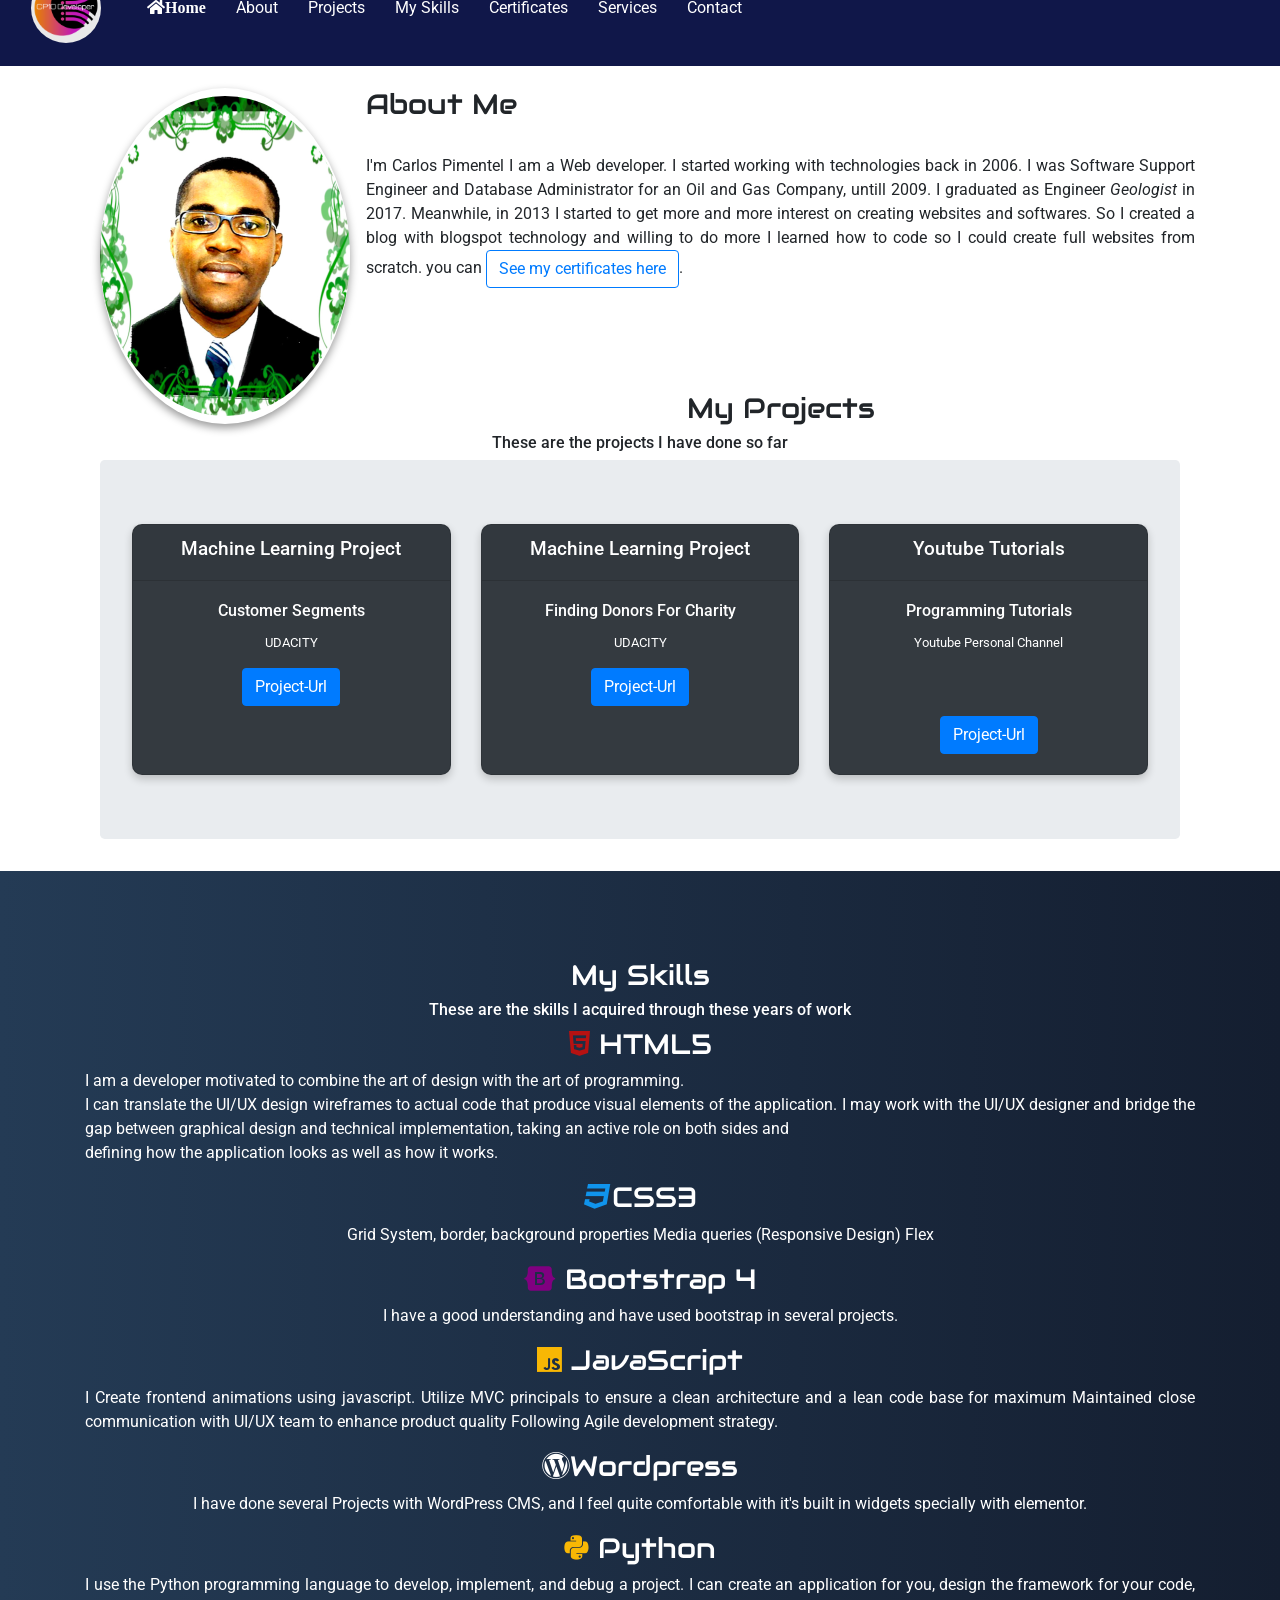
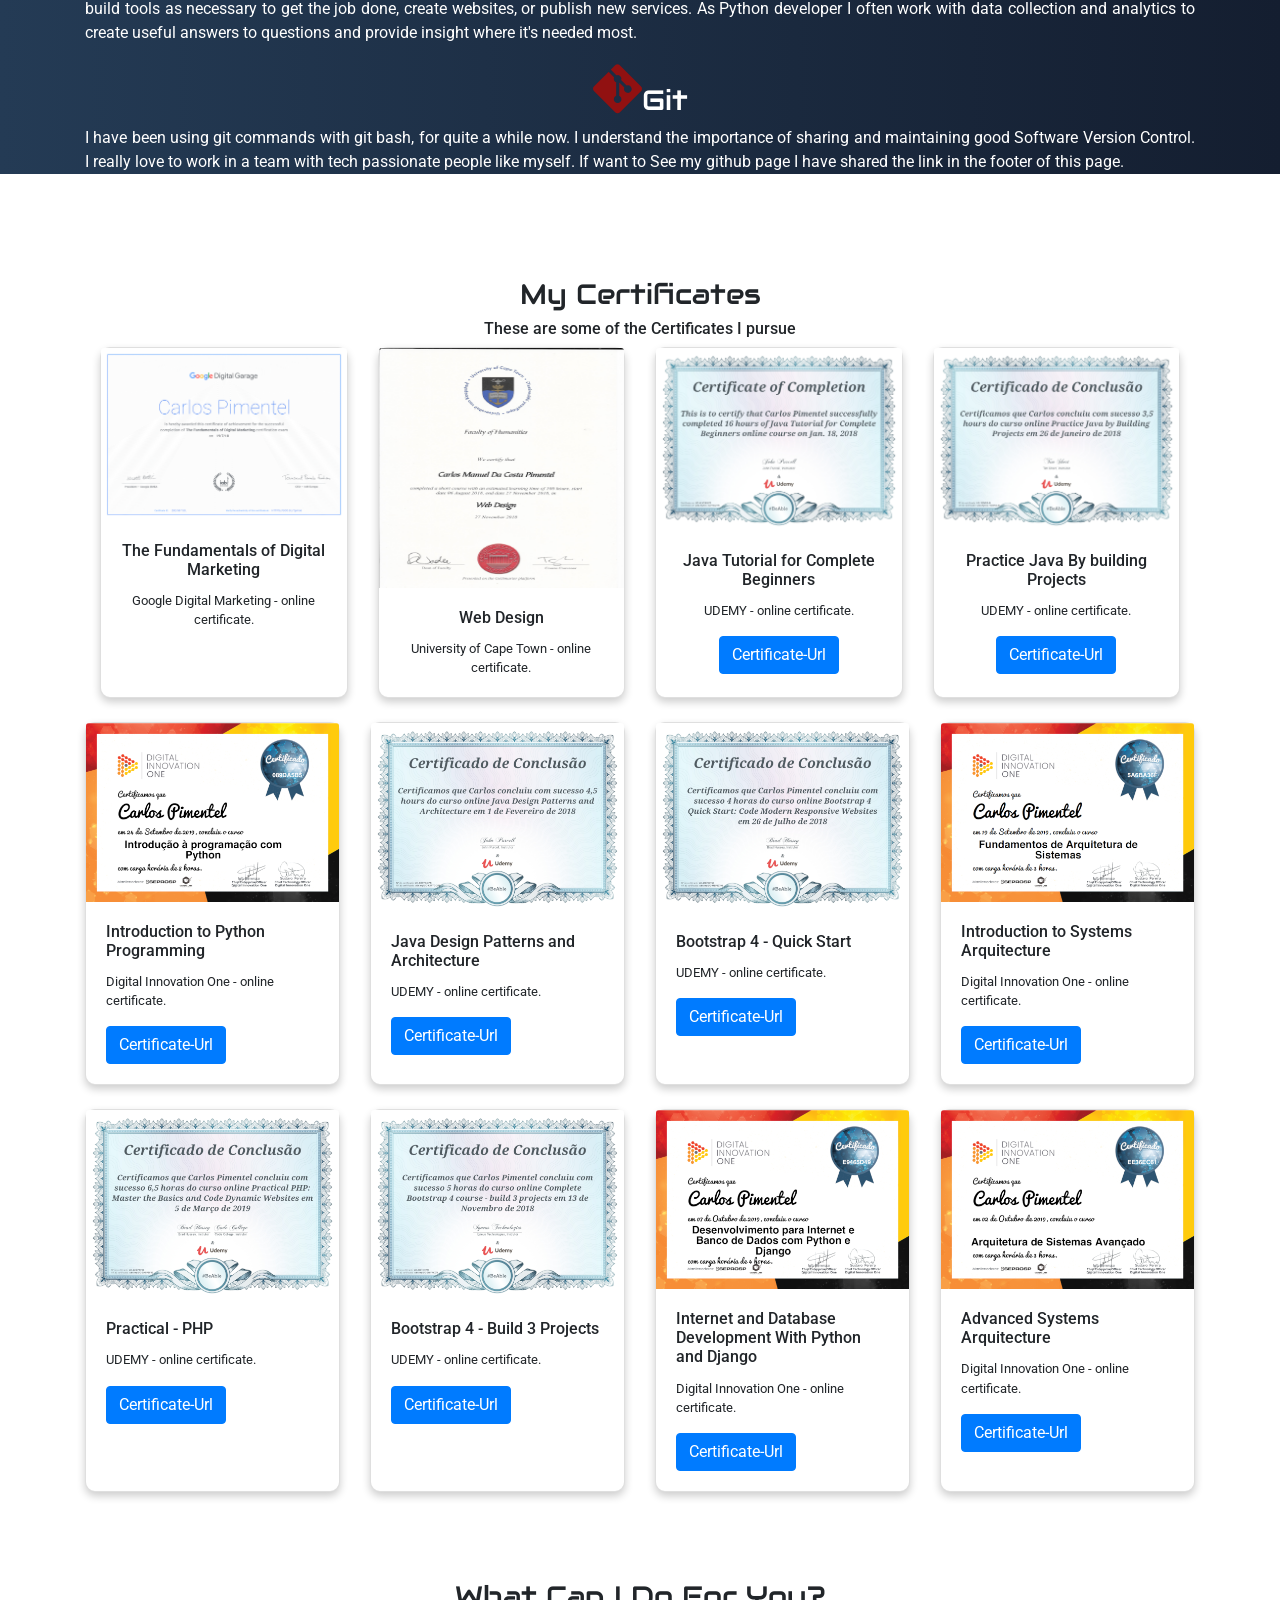
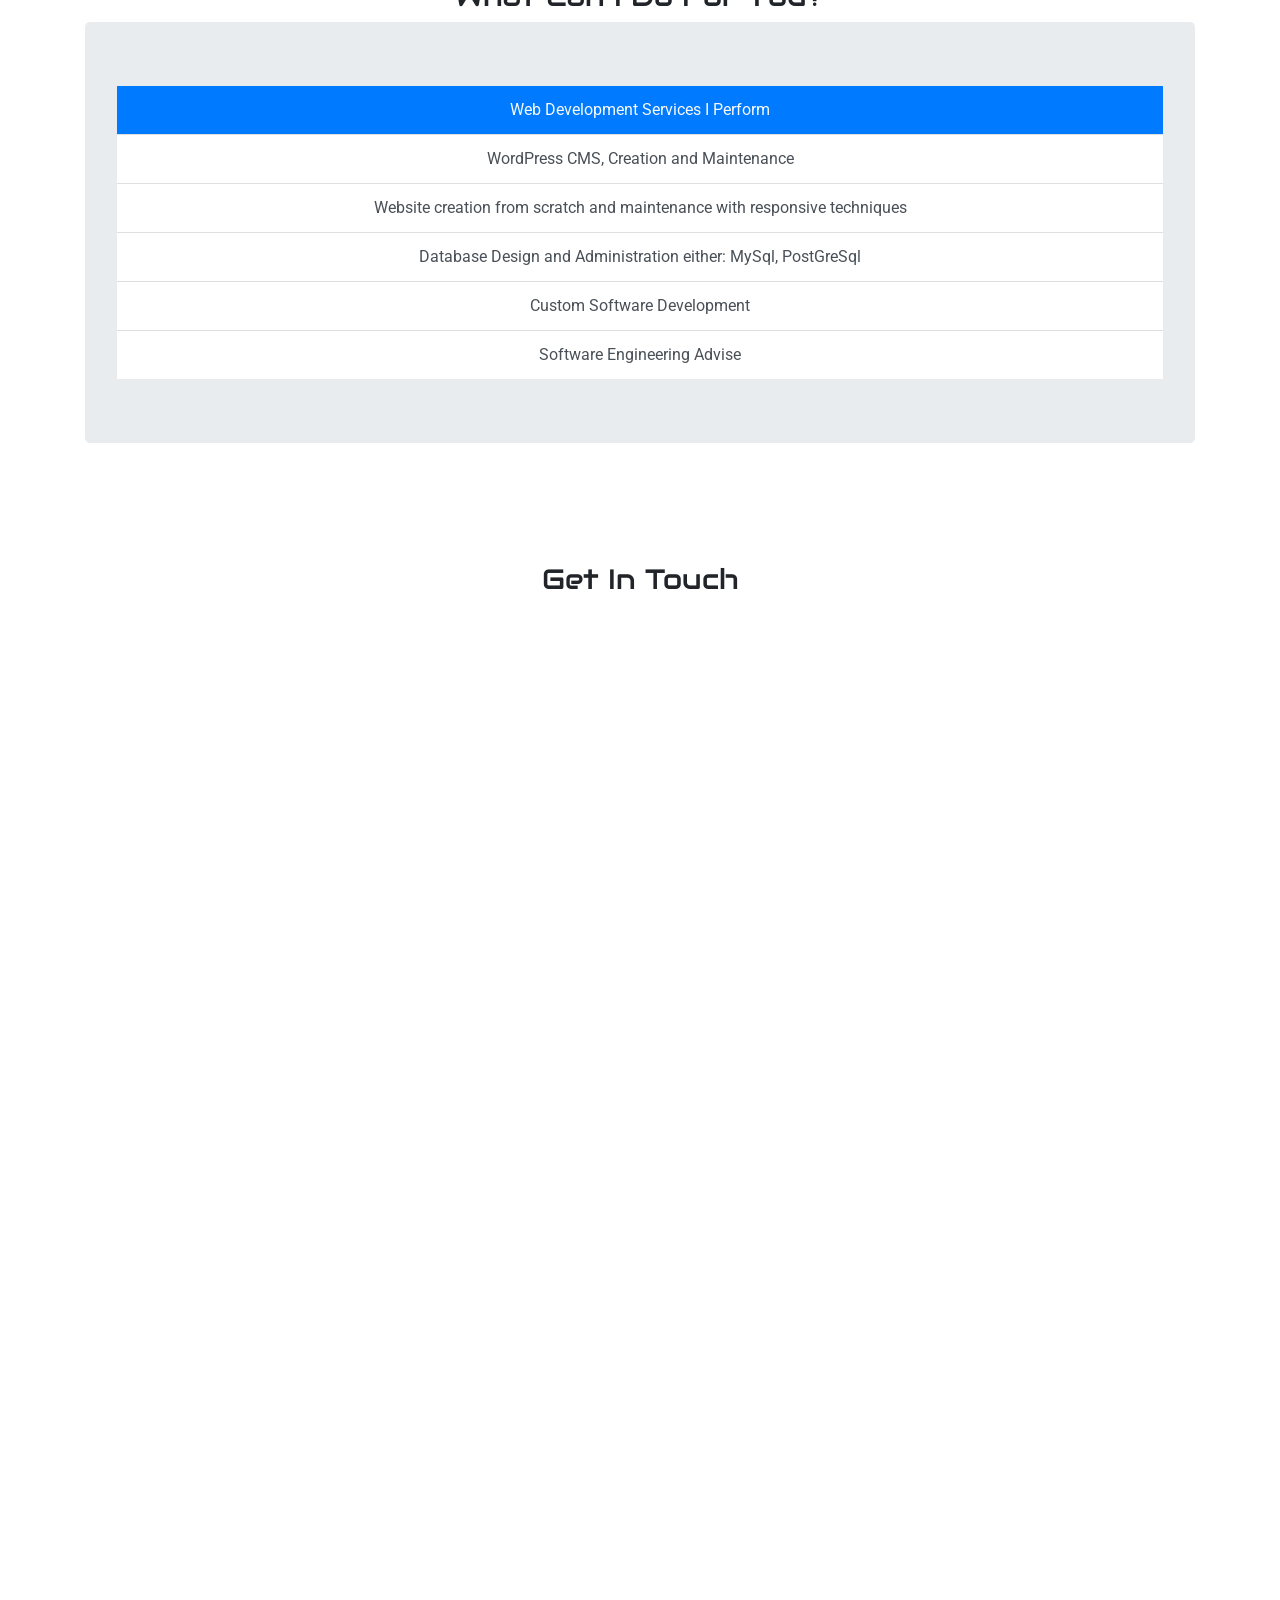
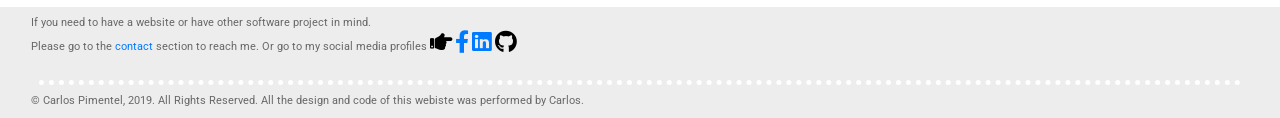
==== index.html @ 1c95e798 "confirming the change of picture and menu effect" ====
<!doctype html>
<html lang="en">

<head>
    <title>Carlos | Portfolio</title>
    <!-- Required meta tags -->
    <meta charset="utf-8">
    <meta name="viewport" content="width=device-width, initial-scale=1, shrink-to-fit=no">

    <!-- Bootstrap CSS -->
    <link rel="stylesheet" href="https://stackpath.bootstrapcdn.com/bootstrap/4.3.1/css/bootstrap.min.css"
        integrity="sha384-ggOyR0iXCbMQv3Xipma34MD+dH/1fQ784/j6cY/iJTQUOhcWr7x9JvoRxT2MZw1T" crossorigin="anonymous">
    <!--Font awesome cdn-->
    <link rel="stylesheet" href="https://cdnjs.cloudflare.com/ajax/libs/font-awesome/5.11.2/css/all.css"
        integrity="sha256-46qynGAkLSFpVbEBog43gvNhfrOj+BmwXdxFgVK/Kvc=" crossorigin="anonymous" />
    <!--My main style sheet-->
    <link rel="stylesheet" type="text/css" href="/css/styles.css">
    <script src="js/main_scripts.js"></script>
</head>

<body>
    <!--Navbar-->

    <nav id="navbar" class="navbar navbar-dark navbar-expand-lg navbar-fixed-top">
        <a class="navbar-brand" href="#"><img src="img/logo_cp.png" width="70"></a>
        <button class="navbar-toggler" type="button" data-toggle="collapse" data-target="#navbarSupportedContent"
            aria-controls="navbarSupportedContent" aria-expanded="false" aria-label="Toggle navigation">
            <span class="navbar-toggler-icon"></span>
        </button>

        <div class="collapse navbar-collapse" id="navbarSupportedContent">
            <ul class="navbar-nav nav mr-auto py-auto" data-toggle="collapse" data-target=".navbar-collapse.show">
                <li class="nav-item active">
                    <a class="nav-link" data-target=".navbar-collapse.show" href="#"><i
                            class="fas fa-home">Home</i><span class="sr-only">(current)</span></a>
                </li>
                <li class="nav-item">
                    <a class="nav-link" href="#about" data-target=".navbar-collapse.show">About</a>
                </li>
                <li class="nav-item">
                    <a class="nav-link" href="#projects" data-target=".navbar-collapse.show">Projects</a>
                </li>
                <li class="nav-item">
                    <a class="nav-link" href="#skills" data-target=".navbar-collapse.show">My
                        Skills</a>
                </li>
                <li class="nav-item">
                    <a class="nav-link" href="#certificates" data-target=".navbar-collapse.show">Certificates</a>
                </li>
                <li class="nav-item">
                    <a class="nav-link" href="#services" data-target=".navbar-collapse.show">Services</a>
                </li>
                <li class="nav-item">
                    <a class="nav-link" href="#contact" data-target=".navbar-collapse.show">Contact</a>
                </li>
            </ul>
        </div>
    </nav>
    <!--About section-->
    <section id="about">
        <div class="container text-justify mt-4">
            <!--Picture-->
            <div class="container-fluid">

                <img src="img/edited_images/Foto_pass_edited.png"
                    class="rounded-circle img-fluid py-2 fromLeft float-left mr-3" width="250" alt="Carlos Picture">
            </div>
            <h3>About Me</h3><br>

            <p>I'm Carlos Pimentel
                I am a Web developer. I started working with technologies back in 2006.
                I was Software Support Engineer and Database Administrator for an Oil and Gas Company, untill 2009.
                I graduated as Engineer <i>Geologist</i> in 2017.
                Meanwhile,
                in 2013 I started to get more and
                more interest
                on
                creating websites and softwares. So I created a blog with blogspot technology and willing to do more
                I learned how to code so I could create full websites from scratch. you can <a href="#certificates"
                    class="btn btn-outline-primary">See
                    my certificates here</a>.
            </p>
        </div>
        </div>
        </div>

    </section>

    <!--Projects Section-->
    <section id="projects">
        <div class="container text-center mt-4">

            <h3>My Projects</h3>
            <h5>These are the projects I have done so far</h5>
            <div class="container">
                <div class="jumbotron">
                    <div class="card-deck">
                        <div class="card text-white bg-dark" style="width: 18rem;">
                            <div class="card-header">
                                <h2>Machine Learning Project</h2>
                            </div>
                            <div class="card-body">
                                <h5 class="card-title">Customer Segments</h5>
                                <p class="card-text">UDACITY</p>
                                <a href="https://www.scribd.com/document/416190961/Machine-Learning-Customer-Segment-Project-Approved-by-UDACITY"
                                    target="_blank" class="btn btn-primary">Project-Url</a>
                            </div>
                        </div>
                        <div class="card text-white bg-dark" style="width: 18rem;">
                            <div class="card-header">
                                <h2>Machine Learning Project</h2>
                            </div>
                            <div class="card-body">
                                <h5 class="card-title">Finding Donors For Charity</h5>
                                <p class="card-text">UDACITY</p>
                                <a href="https://www.scribd.com/document/415448797/Machine-Learning-Engineer-Nanodegree-Supervised-Learning-Project-Finding-Donors-for-CharityML"
                                    target="_blank" class="btn btn-primary">Project-Url</a>
                            </div>
                        </div>
                        <div class="card text-white bg-dark" style="width: 18rem;">
                            <div class="card-header">
                                <h2>Youtube Tutorials</h2>
                            </div>
                            <div class="card-body">
                                <h5 class="card-title">Programming Tutorials</h5>
                                <p class="card-text">Youtube Personal Channel</p>
                                <a href="https://www.youtube.com/channel/UCVhtsAS04LeXCtGNFirawQg" target="_blank"
                                    class="btn btn-primary mt-5">Project-Url</a>


                            </div>
                        </div>
                        <!--<p class="lead">
                        <a class="btn btn-primary btn-lg" href="#" role="button">Learn more</a>
                    </p>-->
                    </div>

                </div>
            </div>
        </div>

    </section>

    <!--Skills Section-->
    <section id="skills">
        <div class="container text-center mt-4 text-white">
            <h3>My Skills</h3>
            <h5>These are the skills I acquired through these years of work</h5>
            <h3><i class="fab fa-html5"></i> HTML5</h3>
            <p class="text-justify">I am a developer motivated to combine the art of design with the art of
                programming.<br>
                I can translate the UI/UX design wireframes to actual code
                that produce visual elements of the application.
                I may work with the UI/UX designer and bridge the gap between graphical
                design and technical implementation, taking an active role on both sides and <br>
                defining how the application looks as well as how it works.</p>

            <h3><i class="fab fa-css3"></i>CSS3</h3>
            <p>Grid System,
                border,
                background properties
                Media queries (Responsive Design)
                Flex
            </p>
            <h3><i class="fab fa-bootstrap"></i> Bootstrap 4</h3>
            <p>I have a good understanding and have used bootstrap in several projects.</p>
            <h3><i class="fab fa-js"></i> JavaScript</h3>
            <p class="text-justify">I Create frontend animations using javascript.
                Utilize MVC principals to ensure a clean architecture and a lean code base for maximum
                Maintained close communication with UI/UX team to enhance product quality
                Following Agile development strategy.</p>
            <h3><i class="fab fa-wordpress"></i>Wordpress </h3>
            <p>I have done several Projects with WordPress CMS, and I feel quite comfortable with it's built in widgets
                specially with elementor.
            </p>
            <h3><i class="fab fa-python"></i> Python</h3>
            <p class="text-justify">I use the Python programming language to develop, implement, and debug a project.
                I can create an application for you, design the framework for your code, build tools as necessary to get
                the job done, create websites, or publish new services.
                As Python developer I often work with data collection and analytics to create useful answers to
                questions and provide insight where it's needed most.

            </p>


            <h3><i class="fab fa-git-alt fa-2x"></i>Git</h3>
            <p class="text-justify">I have been using git commands with git bash, for quite a while now.
                I understand the importance of sharing and maintaining good Software Version Control.
                I really love to work in a team with tech passionate people like myself.
                If want to See my github page I have shared the link in the footer of this page.

            </p>


    </section>

    <!--Certificates Section-->
    <section id="certificates">
        <div class="container text-center mt-4">
            <h3>My Certificates</h3>
            <h5>These are some of the Certificates I pursue</h5>
            <div class="container-fluid">
                <div class="card-deck">
                    <div class="card" style="width: 18rem;">
                        <img src="img/Certificates_Online/The Digital Garage Certification.png" class="card-img-top"
                            alt="...">
                        <div class="card-body">
                            <h5 class="card-title">The Fundamentals of Digital Marketing</h5>
                            <p class="card-text">Google Digital Marketing - online certificate.</p>
                            <!--<a href="#" class="btn btn-primary">Certificate-Url</a>-->
                        </div>
                    </div>
                    <div class="card" style="width: 18rem;">
                        <img src="img/Certificates_Online/Web_Design.png" height="240" class="card-img-top" alt="...">
                        <div class="card-body">
                            <h5 class="card-title">Web Design</h5>
                            <p class="card-text">University of Cape Town - online certificate.</p>
                            <!--<a href="#" class="btn btn-primary">Certificate-Url</a>-->
                        </div>
                    </div>
                    <div class="card" style="width: 18rem;">
                        <img src="img/Certificates_Online/Java Tutorial for Complete Begginers.png" class="card-img-top"
                            alt="...">
                        <div class="card-body">
                            <h5 class="card-title">Java Tutorial for Complete Beginners</h5>
                            <p class="card-text">UDEMY - online certificate.</p>
                            <a href="https://www.udemy.com/certificate/UC-4LVTAQYR/" target="_blank"
                                class="btn btn-primary">Certificate-Url</a>
                        </div>
                    </div>
                    <div class="card" style="width: 18rem;">
                        <img src="img/Certificates_Online/Practice-Java-By-Building-Projects.png" class="card-img-top"
                            alt="...">
                        <div class="card-body">
                            <h5 class="card-title">Practice Java By building Projects</h5>
                            <p class="card-text">UDEMY - online certificate.</p>
                            <a href="https://www.udemy.com/certificate/UC-152VK0JH/" target="_blank"
                                class="btn btn-primary">Certificate-Url</a>
                        </div>
                    </div>
                </div>
            </div>
        </div>
        <br>
        <div class="container">
            <div class="card-deck">
                <div class="card" style="width: 18rem;">
                    <img src="img/Certificates_Online/intro_python.png" class="card-img-top" alt="...">
                    <div class="card-body">
                        <h5 class="card-title">Introduction to Python Programming</h5>
                        <p class="card-text">Digital Innovation One - online certificate.</p>
                        <a href="https://certificates.digitalinnovation.one/089DA5B5?utm_campaign=website&utm_source=sendgrid&utm_medium=organic"
                            target="_blank" class="btn btn-primary">Certificate-Url</a>
                    </div>
                </div>
                <div class="card" style="width: 18rem;">
                    <img src="img/Certificates_Online/Java_Design-Patterns and Architecture.png" class="card-img-top"
                        alt="...">
                    <div class="card-body">
                        <h5 class="card-title">Java Design Patterns and Architecture</h5>
                        <p class="card-text">UDEMY - online certificate.</p>
                        <a href="https://www.udemy.com/certificate/UC-K87YGQPB/?utm_campaign=email&utm_source=sendgrid.com&utm_medium=email"
                            target="_blank" class="btn btn-primary">Certificate-Url</a>
                    </div>
                </div>
                <div class="card" style="width: 18rem;">
                    <img src="img/Certificates_Online/bootstrap4_quick_start.png" class="card-img-top" alt="...">
                    <div class="card-body">
                        <h5 class="card-title">Bootstrap 4 - Quick Start</h5>
                        <p class="card-text">UDEMY - online certificate.</p>
                        <a href="https://www.udemy.com/certificate/UC-MSP33793/?utm_campaign=email&utm_source=sendgrid.com&utm_medium=email"
                            target="_blank" class="btn btn-primary">Certificate-Url</a>
                    </div>
                </div>
                <div class="card" style="width: 18rem;">
                    <img src="img/Certificates_Online/fundamentos_arquitetura_de_sistemas.png" class="card-img-top"
                        alt="...">
                    <div class="card-body">
                        <h5 class="card-title">Introduction to Systems Arquitecture</h5>
                        <p class="card-text">Digital Innovation One - online certificate.</p>
                        <a href="https://certificates.digitalinnovation.one/5A6BA36F?utm_campaign=website&utm_source=sendgrid&utm_medium=organic"
                            target="_blank" class="btn btn-primary">Certificate-Url</a>
                    </div>
                </div>
            </div>
        </div>
        <br>
        <div class="container">
            <div class="card-deck">
                <div class="card" style="width: 18rem;">
                    <img src="img/Certificates_Online/master_the_basics_code_dynamic_websites_with_php.png"
                        class="card-img-top" alt="...">
                    <div class="card-body">
                        <h5 class="card-title">Practical - PHP</h5>
                        <p class="card-text">UDEMY - online certificate.</p>
                        <a href="https://www.udemy.com/certificate/UC-QK0PSF0Z/?utm_campaign=email&utm_source=sendgrid.com&utm_medium=email"
                            target="_blank" class="btn btn-primary">Certificate-Url</a>
                    </div>
                </div>
                <div class="card" style="width: 18rem;">
                    <img src="img/Certificates_Online/bootstrap-4-build-3-projects.png" class="card-img-top" alt="...">
                    <div class="card-body">
                        <h5 class="card-title">Bootstrap 4 - Build 3 Projects</h5>
                        <p class="card-text">UDEMY - online certificate.</p>
                        <a href="https://www.udemy.com/certificate/UC-3W1VYZT1/?utm_campaign=email&utm_source=sendgrid.com&utm_medium=email"
                            target="_blank" class="btn btn-primary">Certificate-Url</a>
                    </div>
                </div>
                <div class="card" style="width: 18rem;">
                    <img src="img/Certificates_Online/python_e_django.png" class="card-img-top" alt="...">
                    <div class="card-body">
                        <h5 class="card-title">Internet and Database Development With Python and Django</h5>
                        <p class="card-text">Digital Innovation One - online certificate.</p>
                        <a href="https://certificates.digitalinnovation.one/E9465D49?utm_campaign=website&utm_source=sendgrid&utm_medium=organic"
                            target="_blank" class="btn btn-primary">Certificate-Url</a>
                    </div>
                </div>
                <div class="card" style="width: 18rem;">
                    <img src="img/Certificates_Online/arquitetura_sistemas_avançado.png" class="card-img-top" alt="...">
                    <div class="card-body">
                        <h5 class="card-title">Advanced Systems Arquitecture</h5>
                        <p class="card-text">Digital Innovation One - online certificate.</p>
                        <a href="https://certificates.digitalinnovation.one/EE36EC61?utm_campaign=website&utm_source=sendgrid&utm_medium=organic"
                            target="_blank" class="btn btn-primary">Certificate-Url</a>
                    </div>
                </div>

            </div>
        </div>
        </div>
        </div>
        </div>
    </section>

    <!--Services Section-->
    <section id="services">
        <div class="container text-center mt-4">
            <h3>What Can I Do For You?</h3>
            <div class="jumbotron">
                <div class="list-group list-group-flush ">
                    <li class="list-group-item list-group-item-action bg-primary text-light">
                        Web Development Services I Perform
                    </li>
                    <li class="list-group-item list-group-item-action">WordPress CMS, Creation and Maintenance</li>
                    <li class="list-group-item list-group-item-action">Website creation from scratch and maintenance
                        with responsive techniques</>
                    <li class="list-group-item list-group-item-action">Database Design and Administration either: MySql,
                        PostGreSql</li>
                    <li class="list-group-item list-group-item-action">Custom Software Development</li>
                    <li class="list-group-item list-group-item-action">Software Engineering Advise</li>
                </div>
            </div>

        </div>




        </div>
    </section>
    <!--Contact Section-->
    <section id="contact">
        <div class="container text-center mt-4">
            <h3>Get In Touch</h3>

            <iframe
                src="https://docs.google.com/forms/d/e/1FAIpQLSe-B0X4zhBB29CRnw1PsnEZAkC6DOcXxhegakMVz68pzHtwHA/viewform?embedded=true"
                width="640" height="957" frameborder="0" marginheight="0" marginwidth="0">Loading…</iframe>


        </div>
    </section>

    <!--Footer Section-->
    <footer class="container-fluid">
        <div class="navbar navbar-fixed-bottom">
            <!-- <div class="container"> -->

            <p class="text-justify">If you need to have a website or have other software project in mind. <br> Please go
                to the <a href="#contact">contact</a> section to reach me. Or go to my social media profiles
                <i class="fas fa-hand-point-right fa-2x" aria-hidden="true"></i></i>
                <!--facebook icon-->
                <a href="https://www.facebook.com/carlos.scientist" target="_blank"><i
                        class="fab fa-facebook-f fa-2x "></i></a>
                <!--Linkedin icon-->
                <a href="https://www.linkedin.com/in/carlos-pimentel-5a3aa841/" target="_blank"><i
                        class="fab fa-linkedin fa-2x"></i></a>
                <!--Git icon-->
                <a href="https://github.com/CarlosPimentel10" target="_blank"><i class="fab fa-github fa-2x"></i></a>
                <hr>
                &copy; Carlos Pimentel, 2019. All Rights Reserved. All the design and code
                of this webiste was performed by Carlos.
            </p>

        </div>
        </div>

    </footer>
    </section>



    <!-- Optional JavaScript -->
    <!-- jQuery first, then Popper.js, then Bootstrap JS -->
    <script src="https://code.jquery.com/jquery-3.3.1.slim.min.js"
        integrity="sha384-q8i/X+965DzO0rT7abK41JStQIAqVgRVzpbzo5smXKp4YfRvH+8abtTE1Pi6jizo" crossorigin="anonymous">
        </script>
    <script src="https://cdnjs.cloudflare.com/ajax/libs/popper.js/1.14.7/umd/popper.min.js"
        integrity="sha384-UO2eT0CpHqdSJQ6hJty5KVphtPhzWj9WO1clHTMGa3JDZwrnQq4sF86dIHNDz0W1" crossorigin="anonymous">
        </script>
    <script src="https://stackpath.bootstrapcdn.com/bootstrap/4.3.1/js/bootstrap.min.js"
        integrity="sha384-JjSmVgyd0p3pXB1rRibZUAYoIIy6OrQ6VrjIEaFf/nJGzIxFDsf4x0xIM+B07jRM" crossorigin="anonymous">
        </script>


</body>

</html>
---- css/styles.css ----
@import url('https://fonts.googleapis.com/css?family=Audiowide|Roboto&display=swap');

html {
	scroll-behavior: smooth;
}

body {
	font-family: 'Roboto', sans-serif;
}

.navbar li a:hover {
	background-color: rgb(233, 233, 233);
	border-radius: 10px;
}

.navbar-brand img {
	background-color: rgb(233, 233, 233);
	border-radius: 50%;
}

.nav-menu {
	background: linear-gradient(rgba(0, 0, 0, 0.3), rgba(0, 0, 0, 0.5));
	padding: 30px;
	transition: all 0.7s;
}

.menu-item {
	font-size: 13px;
	letter-spacing: 1px;
	color: #eee;
	transition: color 0.5s;
}

/* Navbar Scroll Effect */
#navbar {
	background-color: rgb(16, 23, 73);
	/* Black background color */
	position: fixed;
	/* Make it stick/fixed */
	z-index: 1;
	top: -50px;
	/* Hide the navbar 50 px outside of the top view */
	width: 100%;
	/* Full width */
	transition: top 0.3s;
	/* Transition effect when sliding down (and up) */
}

/* Style the navbar links */
#navbar a {
	float: left;
	display: block;
	color: white;
	text-align: center;
	padding: 15px;
	text-decoration: none;
}

#navbar a:hover {
	background-color: #ddd;
	color: b;
}

/*Personal picture animation*/
.fromLeft {
	animation-name: fromLeft;
	animation-duration: 3s;
	box-shadow: 0 4px 8px 0 rgba(0, 0, 0, 0.4);
}

@keyframes fromLeft {
	0% {
		transform: translateX(-120px);
		opacity: 0;
	}

	100% {
		transform: translateX(0);
		opacity: 1;
	}
}

/* End of image animation */
section {
	padding-top: 5%;
	display: block;
}

#skills {
	background: #141e30;
	/* fallback for old browsers */
	background: -webkit-linear-gradient(to right, #243b55, #141e30);
	/* Chrome 10-25, Safari 5.1-6 */
	background: linear-gradient(to right,
			#243b55,
			#141e30);
	/* W3C, IE 10+/ Edge, Firefox 16+, Chrome 26+, Opera 12+, Safari 7+ */
}

h2 {
	font-size: 1.2rem;
}

h3 {
	font-family: 'Audiowide', cursive;
}

h5 {
	font-family: 'Roboto', sans-serif;
	font-size: 1rem;
}

.card {
	border-radius: 10px;
	box-shadow: 0 4px 8px 0 rgba(0, 0, 0, 0.2);
	transition: 0.3s;
	width: 20%;
	height: auto;
}

.card-text {
	font-size: 0.8rem;
}

.card:hover {
	box-shadow: 0 8px 16px 0 rgba(0, 0, 0, 0.2);
}

.fa-html5 {
	color: rgb(182, 18, 18);
}

.fa-css3 {
	color: rgb(16, 148, 236);
}

.fa-python {
	color: rgb(248, 183, 4);
}

.fa-git-alt {
	color: rgb(145, 17, 17);
}

.fa-github {
	color: black;
}

.fa-js {
	color: rgb(248, 183, 4);
}

.fa-bootstrap {
	color: purple;
}

footer {
	background-color: #ededed;
	color: #686868;
	margin-top: 3%;
	padding-top: 10px auto;
	font-size: 0.7rem;
}

.fa-hand-point-right {
	color: rgb(0, 0, 0);
}

hr {
	border-top: 5px dotted rgb(255, 255, 255);
	width: 100%;
	padding: 0px auto;
	margin: 0.5rem;
}

@media screen and (max-width: 600px) {
	.navbar-header {
		float: none;
	}

	.navbar-toggle {
		display: block;
	}

	.navbar-collapse {
		border-top: 1px solid transparent;
		box-shadow: inset 0 1px 0 rgba(255, 255, 255, 0.1);
	}

	.navbar-collapse.collapse {
		/*display: none !important;*/
	}

	.navbar-nav {
		float: none !important;
		margin: 7.5px -15px;
	}

	.navbar-nav>li {
		float: none;
	}

	.navbar-nav>li>a {
		padding-top: 10px;
		padding-bottom: 10px;
	}
}


/*&copy {
	text-align: justify;
}
*/
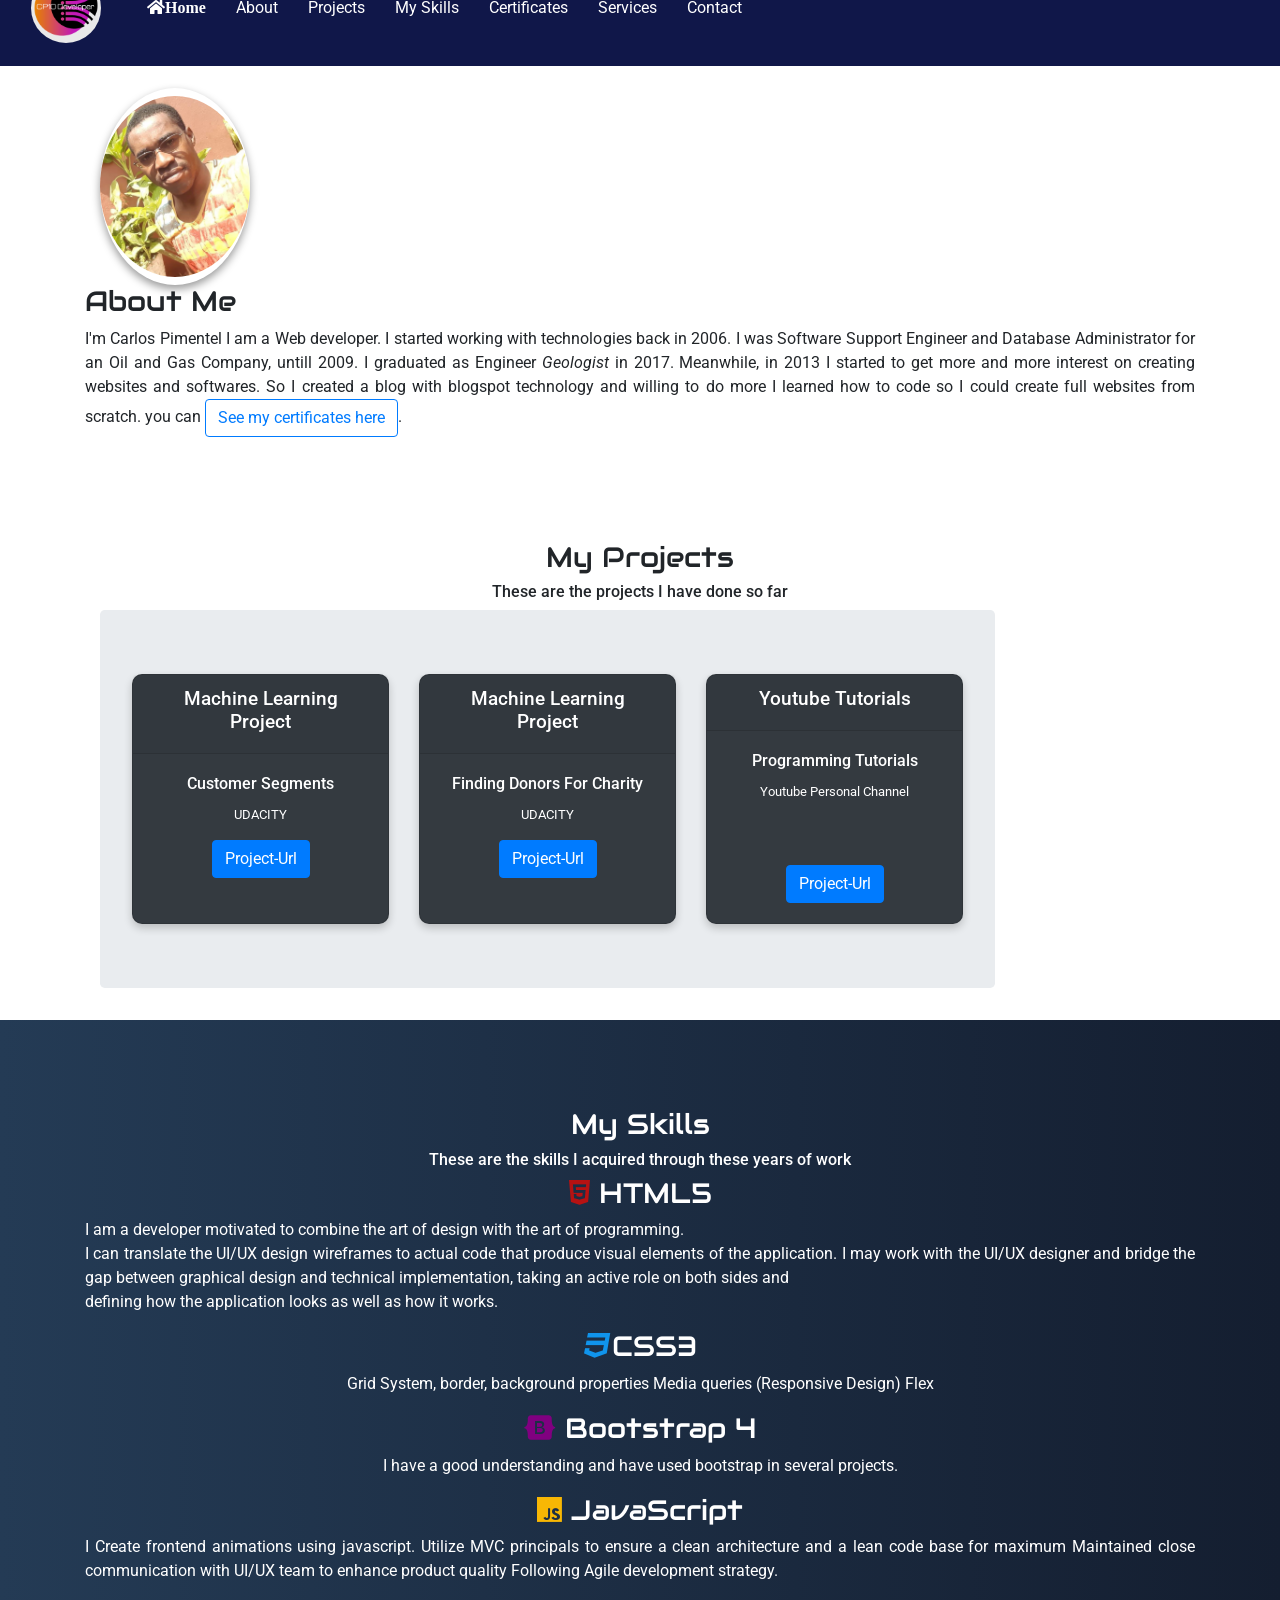
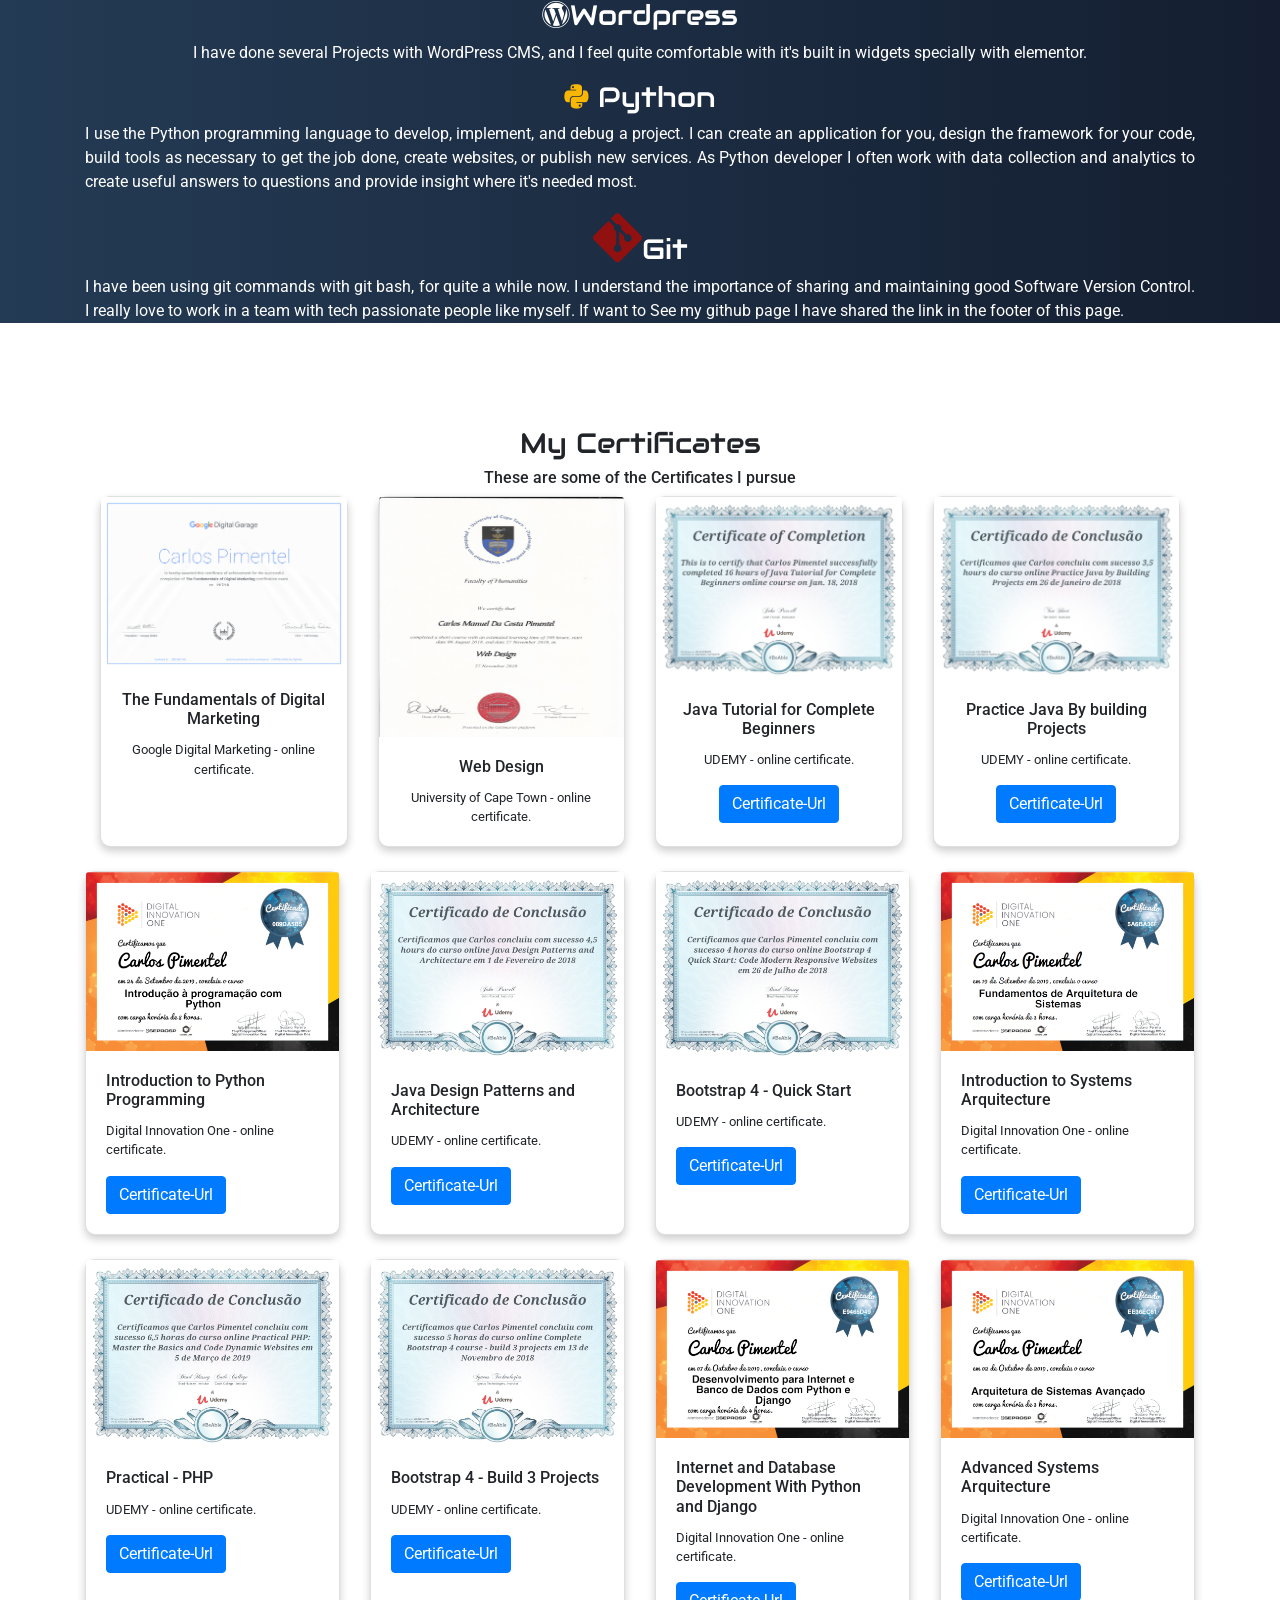
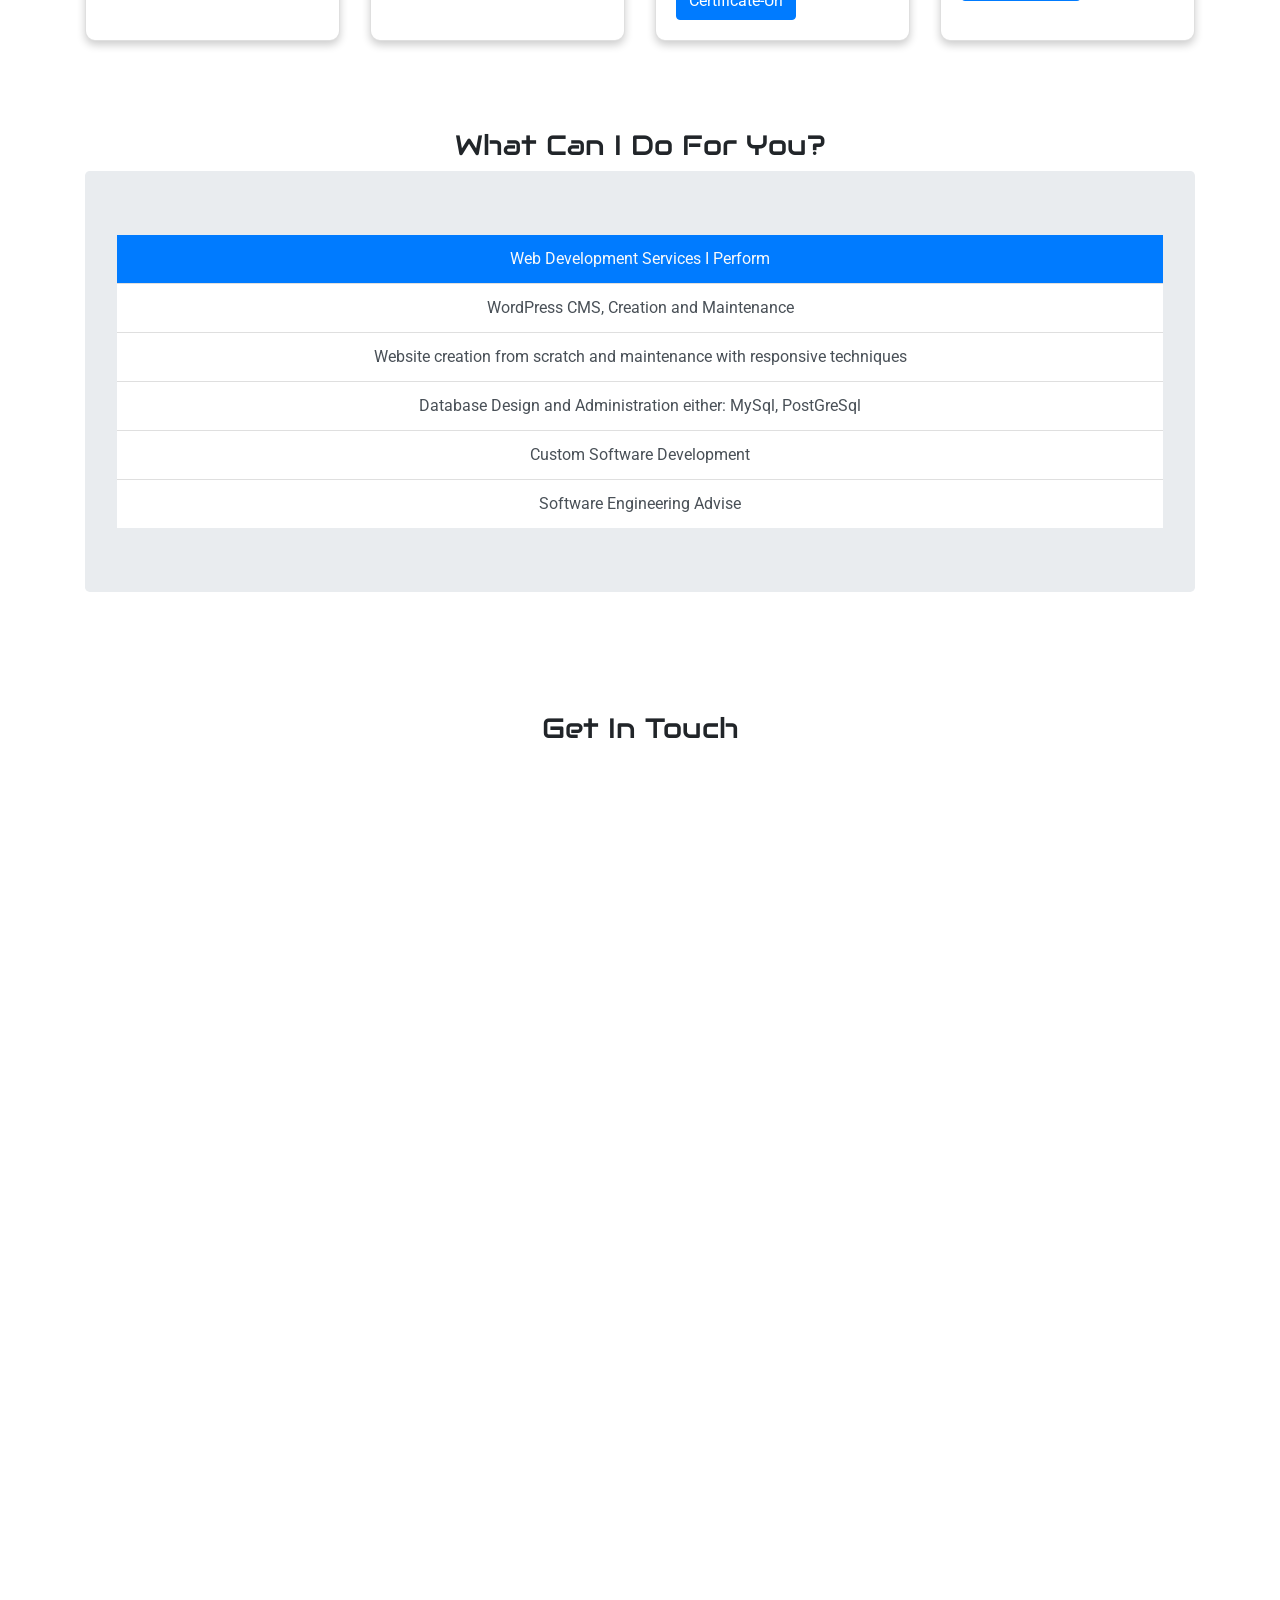
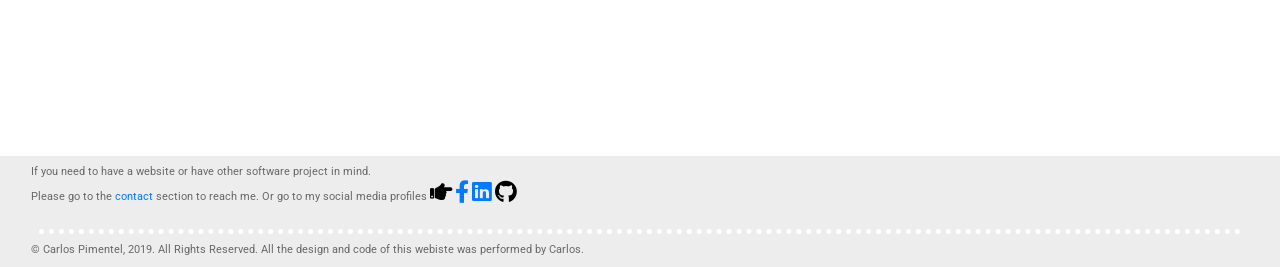
==== commit 64e381dc: "updated changes" ====
--- a/index.html
+++ b/index.html
@@ -29,7 +29,7 @@
         </button>
 
         <div class="collapse navbar-collapse" id="navbarSupportedContent">
-            <ul class="navbar-nav nav mr-auto py-auto" data-toggle="collapse" data-target=".navbar-collapse.show">
+            <ul class="navbar-nav nav mr-auto py-auto" data-toggle="" data-target=".navbar-collapse.show">
                 <li class="nav-item active">
                     <a class="nav-link" data-target=".navbar-collapse.show" href="#"><i
                             class="fas fa-home">Home</i><span class="sr-only">(current)</span></a>
@@ -61,29 +61,32 @@
         <div class="container text-justify mt-4">
             <!--Picture-->
             <div class="container-fluid">
-
-                <img src="img/edited_images/Foto_pass_edited.png"
-                    class="rounded-circle img-fluid py-2 fromLeft float-left mr-3" width="250" alt="Carlos Picture">
+                <div class="row">
+                    <div class="col-sm-6 col-md-10 col-lg-12">
+                        <img src="img/personal_pic.png" height="50" width="150"
+                            class="rounded-circle img-fluid py-2 fromLeft float-left mr-3" width="250"
+                            alt="Carlos Picture">
+                    </div>
+                    <h3>About Me</h3><br>
+
+                    <p>I'm Carlos Pimentel
+                        I am a Web developer. I started working with technologies back in 2006.
+                        I was Software Support Engineer and Database Administrator for an Oil and Gas Company, untill
+                        2009.
+                        I graduated as Engineer <i>Geologist</i> in 2017.
+                        Meanwhile,
+                        in 2013 I started to get more and
+                        more interest
+                        on
+                        creating websites and softwares. So I created a blog with blogspot technology and willing to do
+                        more
+                        I learned how to code so I could create full websites from scratch. you can <a
+                            href="#certificates" class="btn btn-outline-primary">See
+                            my certificates here</a>.
+                    </p>
+                </div>
             </div>
-            <h3>About Me</h3><br>
-
-            <p>I'm Carlos Pimentel
-                I am a Web developer. I started working with technologies back in 2006.
-                I was Software Support Engineer and Database Administrator for an Oil and Gas Company, untill 2009.
-                I graduated as Engineer <i>Geologist</i> in 2017.
-                Meanwhile,
-                in 2013 I started to get more and
-                more interest
-                on
-                creating websites and softwares. So I created a blog with blogspot technology and willing to do more
-                I learned how to code so I could create full websites from scratch. you can <a href="#certificates"
-                    class="btn btn-outline-primary">See
-                    my certificates here</a>.
-            </p>
-        </div>
-        </div>
-        </div>
-
+        </div>
     </section>
 
     <!--Projects Section-->
@@ -93,41 +96,43 @@
             <h3>My Projects</h3>
             <h5>These are the projects I have done so far</h5>
             <div class="container">
-                <div class="jumbotron">
-                    <div class="card-deck">
-                        <div class="card text-white bg-dark" style="width: 18rem;">
-                            <div class="card-header">
-                                <h2>Machine Learning Project</h2>
-                            </div>
-                            <div class="card-body">
-                                <h5 class="card-title">Customer Segments</h5>
-                                <p class="card-text">UDACITY</p>
-                                <a href="https://www.scribd.com/document/416190961/Machine-Learning-Customer-Segment-Project-Approved-by-UDACITY"
-                                    target="_blank" class="btn btn-primary">Project-Url</a>
-                            </div>
-                        </div>
-                        <div class="card text-white bg-dark" style="width: 18rem;">
-                            <div class="card-header">
-                                <h2>Machine Learning Project</h2>
-                            </div>
-                            <div class="card-body">
-                                <h5 class="card-title">Finding Donors For Charity</h5>
-                                <p class="card-text">UDACITY</p>
-                                <a href="https://www.scribd.com/document/415448797/Machine-Learning-Engineer-Nanodegree-Supervised-Learning-Project-Finding-Donors-for-CharityML"
-                                    target="_blank" class="btn btn-primary">Project-Url</a>
-                            </div>
-                        </div>
-                        <div class="card text-white bg-dark" style="width: 18rem;">
-                            <div class="card-header">
-                                <h2>Youtube Tutorials</h2>
-                            </div>
-                            <div class="card-body">
-                                <h5 class="card-title">Programming Tutorials</h5>
-                                <p class="card-text">Youtube Personal Channel</p>
-                                <a href="https://www.youtube.com/channel/UCVhtsAS04LeXCtGNFirawQg" target="_blank"
-                                    class="btn btn-primary mt-5">Project-Url</a>
-
-
+                <div class="row">
+                    <div class="col-sm-10 col-md-10 col-lg-10">
+                        <div class="jumbotron">
+                            <div class="card-deck">
+                                <div class="card text-white bg-dark" style="width: 18rem;">
+                                    <div class="card-header">
+                                        <h2>Machine Learning Project</h2>
+                                    </div>
+                                    <div class="card-body">
+                                        <h5 class="card-title">Customer Segments</h5>
+                                        <p class="card-text">UDACITY</p>
+                                        <a href="https://www.scribd.com/document/416190961/Machine-Learning-Customer-Segment-Project-Approved-by-UDACITY"
+                                            target="_blank" class="btn btn-primary">Project-Url</a>
+                                    </div>
+                                </div>
+                                <div class="card text-white bg-dark" style="width: 18rem;">
+                                    <div class="card-header">
+                                        <h2>Machine Learning Project</h2>
+                                    </div>
+                                    <div class="card-body">
+                                        <h5 class="card-title">Finding Donors For Charity</h5>
+                                        <p class="card-text">UDACITY</p>
+                                        <a href="https://www.scribd.com/document/415448797/Machine-Learning-Engineer-Nanodegree-Supervised-Learning-Project-Finding-Donors-for-CharityML"
+                                            target="_blank" class="btn btn-primary">Project-Url</a>
+                                    </div>
+                                </div>
+                                <div class="card text-white bg-dark" style="width: 18rem;">
+                                    <div class="card-header">
+                                        <h2>Youtube Tutorials</h2>
+                                    </div>
+                                    <div class="card-body">
+                                        <h5 class="card-title">Programming Tutorials</h5>
+                                        <p class="card-text">Youtube Personal Channel</p>
+                                        <a href="https://www.youtube.com/channel/UCVhtsAS04LeXCtGNFirawQg"
+                                            target="_blank" class="btn btn-primary mt-5">Project-Url</a>
+                                    </div>
+                                </div>
                             </div>
                         </div>
                         <!--<p class="lead">
@@ -136,9 +141,6 @@
                     </div>
 
                 </div>
-            </div>
-        </div>
-
     </section>
 
     <!--Skills Section-->
--- a/css/styles.css
+++ b/css/styles.css
@@ -187,10 +187,6 @@
 		box-shadow: inset 0 1px 0 rgba(255, 255, 255, 0.1);
 	}
 
-	.navbar-collapse.collapse {
-		/*display: none !important;*/
-	}
-
 	.navbar-nav {
 		float: none !important;
 		margin: 7.5px -15px;
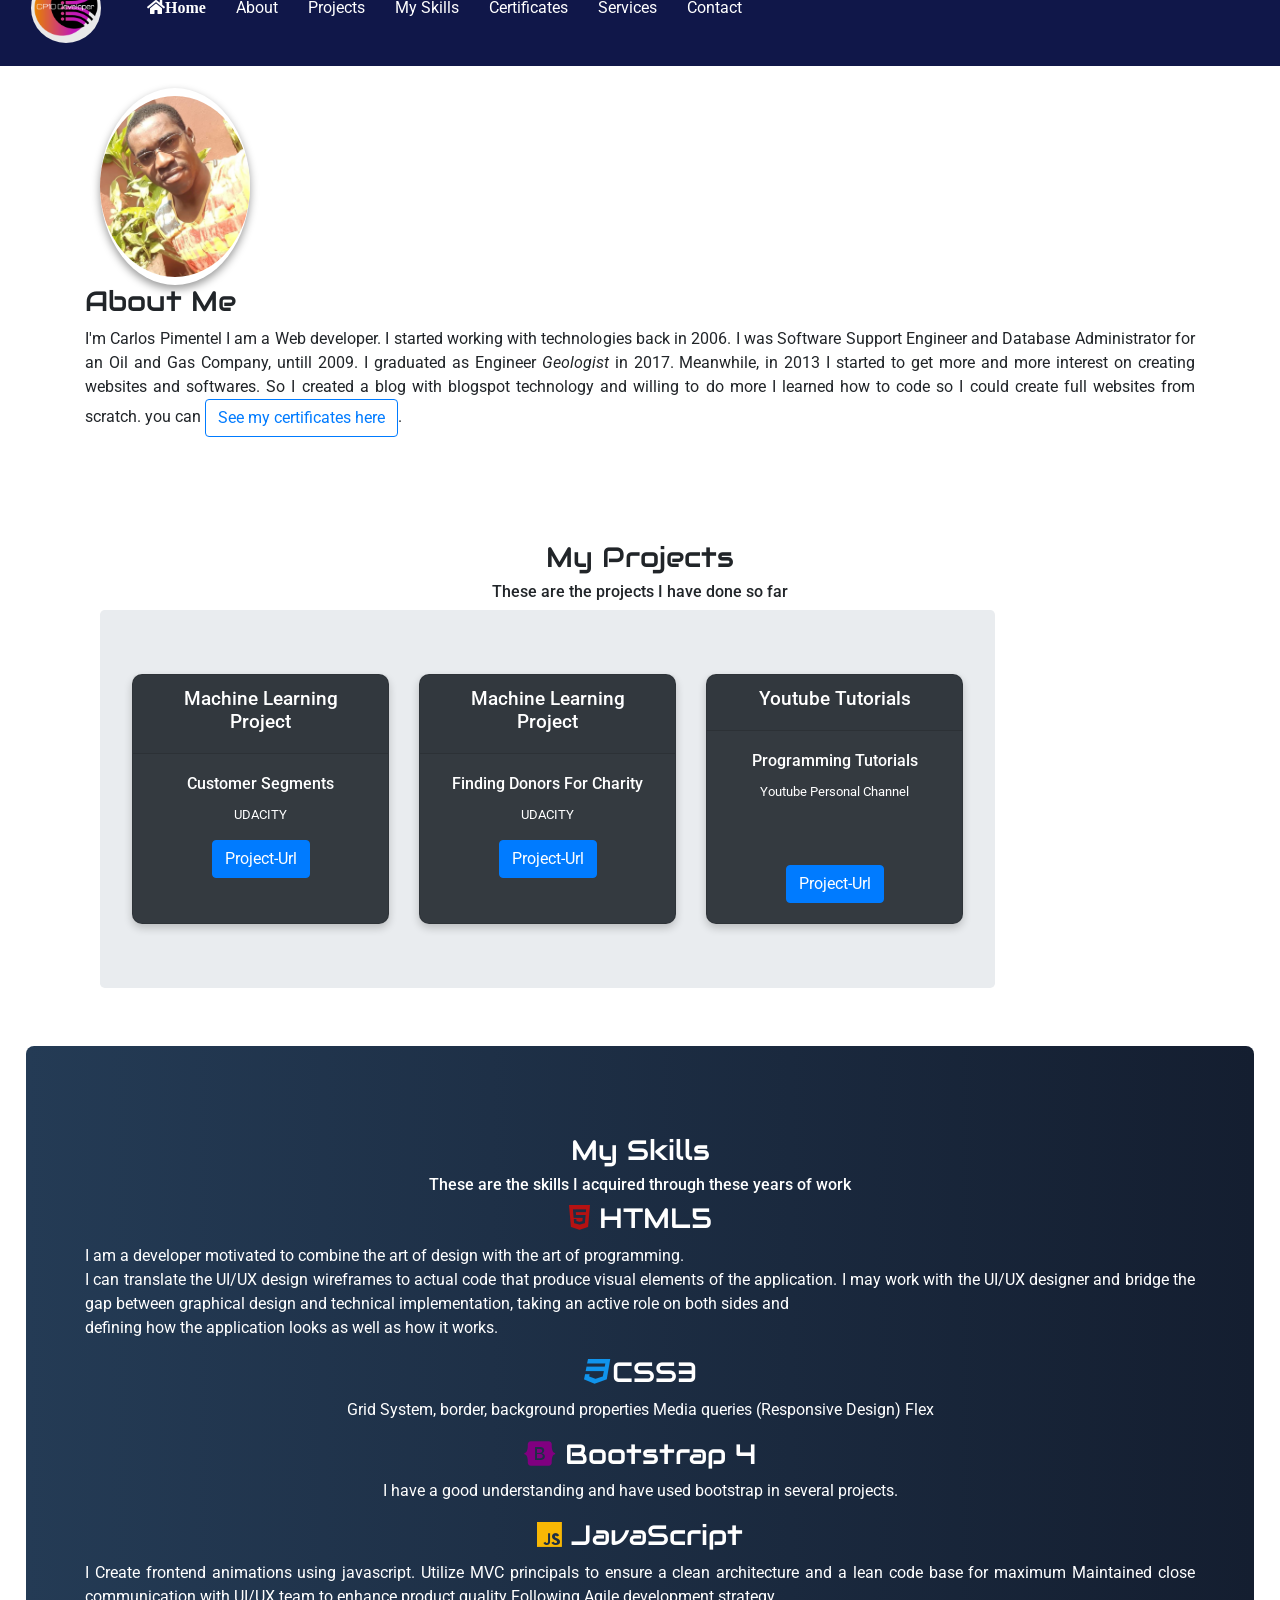
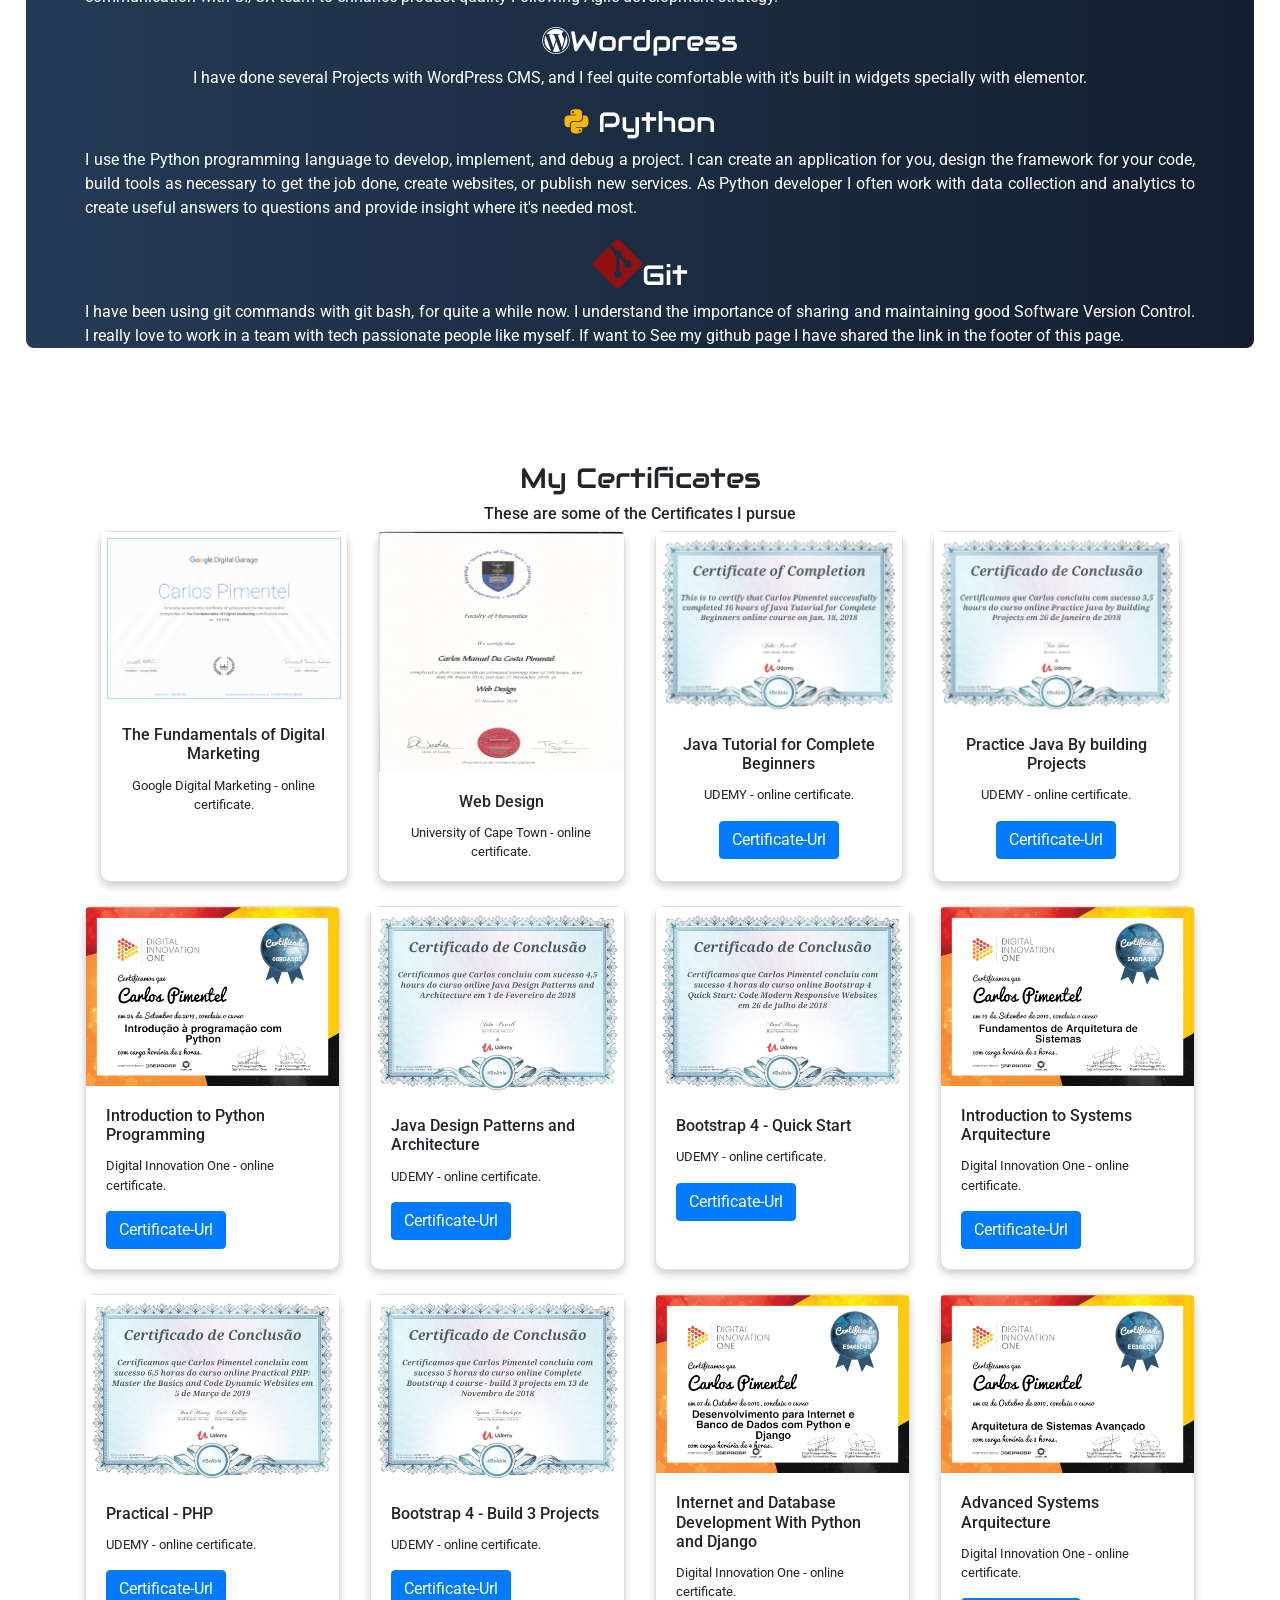
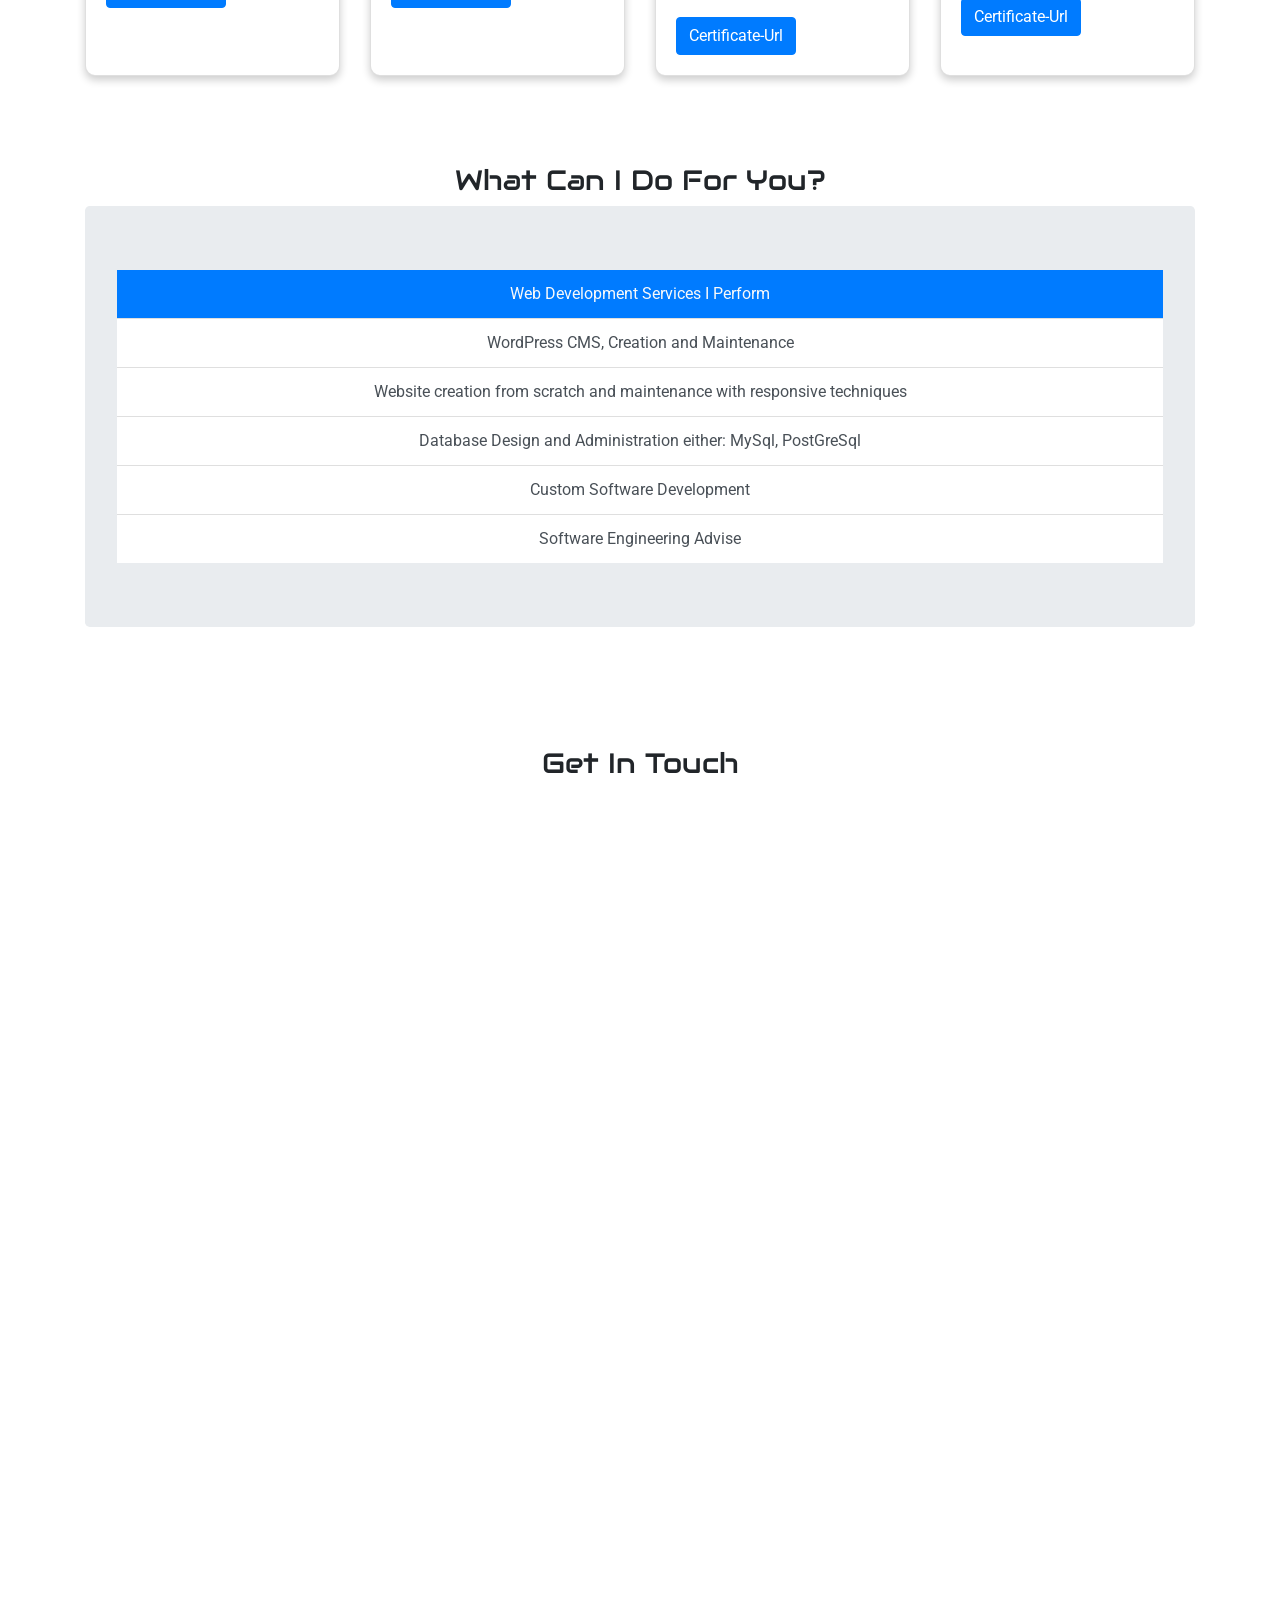
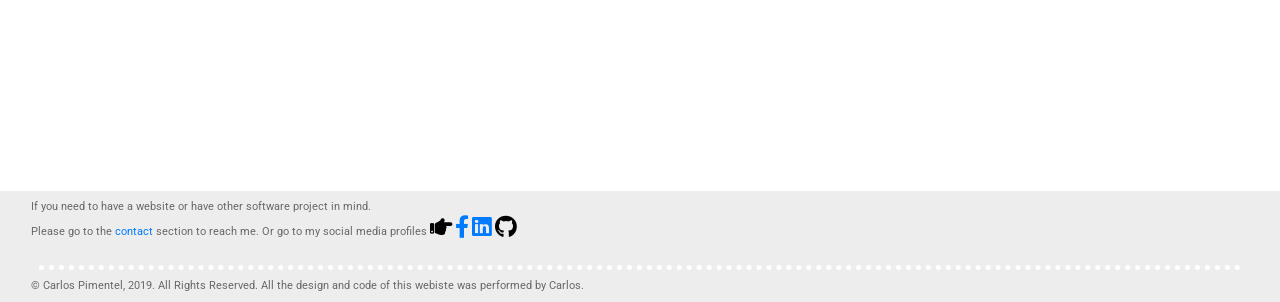
==== commit b3f7a633: "Changed the bg of skills section and tweaked on the responsivity" ====
--- a/index.html
+++ b/index.html
@@ -29,7 +29,7 @@
         </button>
 
         <div class="collapse navbar-collapse" id="navbarSupportedContent">
-            <ul class="navbar-nav nav mr-auto py-auto" data-toggle="" data-target=".navbar-collapse.show">
+            <ul class="navbar-nav nav mr-auto py-auto" data-toggle="collapse" data-target=".navbar-collapse.show">
                 <li class="nav-item active">
                     <a class="nav-link" data-target=".navbar-collapse.show" href="#"><i
                             class="fas fa-home">Home</i><span class="sr-only">(current)</span></a>
@@ -58,7 +58,7 @@
     </nav>
     <!--About section-->
     <section id="about">
-        <div class="container text-justify mt-4">
+        <div class="container text-justify mt-4 mx-auto">
             <!--Picture-->
             <div class="container-fluid">
                 <div class="row">
@@ -91,7 +91,7 @@
 
     <!--Projects Section-->
     <section id="projects">
-        <div class="container text-center mt-4">
+        <div class="container text-center mt-4 mx-auto">
 
             <h3>My Projects</h3>
             <h5>These are the projects I have done so far</h5>
@@ -145,7 +145,7 @@
 
     <!--Skills Section-->
     <section id="skills">
-        <div class="container text-center mt-4 text-white">
+        <div class="container text-center mt-4 text-white mx-auto">
             <h3>My Skills</h3>
             <h5>These are the skills I acquired through these years of work</h5>
             <h3><i class="fab fa-html5"></i> HTML5</h3>
@@ -198,7 +198,7 @@
 
     <!--Certificates Section-->
     <section id="certificates">
-        <div class="container text-center mt-4">
+        <div class="container text-center mt-4 mx-auto">
             <h3>My Certificates</h3>
             <h5>These are some of the Certificates I pursue</h5>
             <div class="container-fluid">
--- a/css/styles.css
+++ b/css/styles.css
@@ -87,13 +87,13 @@
 }
 
 #skills {
+	margin: 2%;
+	border-radius: 8px;
 	background: #141e30;
 	/* fallback for old browsers */
 	background: -webkit-linear-gradient(to right, #243b55, #141e30);
 	/* Chrome 10-25, Safari 5.1-6 */
-	background: linear-gradient(to right,
-			#243b55,
-			#141e30);
+	background: linear-gradient(to right, #243b55, #141e30);
 	/* W3C, IE 10+/ Edge, Firefox 16+, Chrome 26+, Opera 12+, Safari 7+ */
 }
 
@@ -192,18 +192,28 @@
 		margin: 7.5px -15px;
 	}
 
-	.navbar-nav>li {
+	.navbar-nav > li {
 		float: none;
 	}
 
-	.navbar-nav>li>a {
+	.navbar-nav > li > a {
 		padding-top: 10px;
 		padding-bottom: 10px;
 	}
-}
-
+	.card-deck {
+		display: flex;
+		flex-wrap: wrap;
+		/* width: max-content;
+		height: auto;
+		*/
+		justify-content: space-between;
+	}
+	.card {
+		flex: 0 1 calc(25% - 1em);
+	}
+}
 
 /*&copy {
 	text-align: justify;
 }
-*/+*/
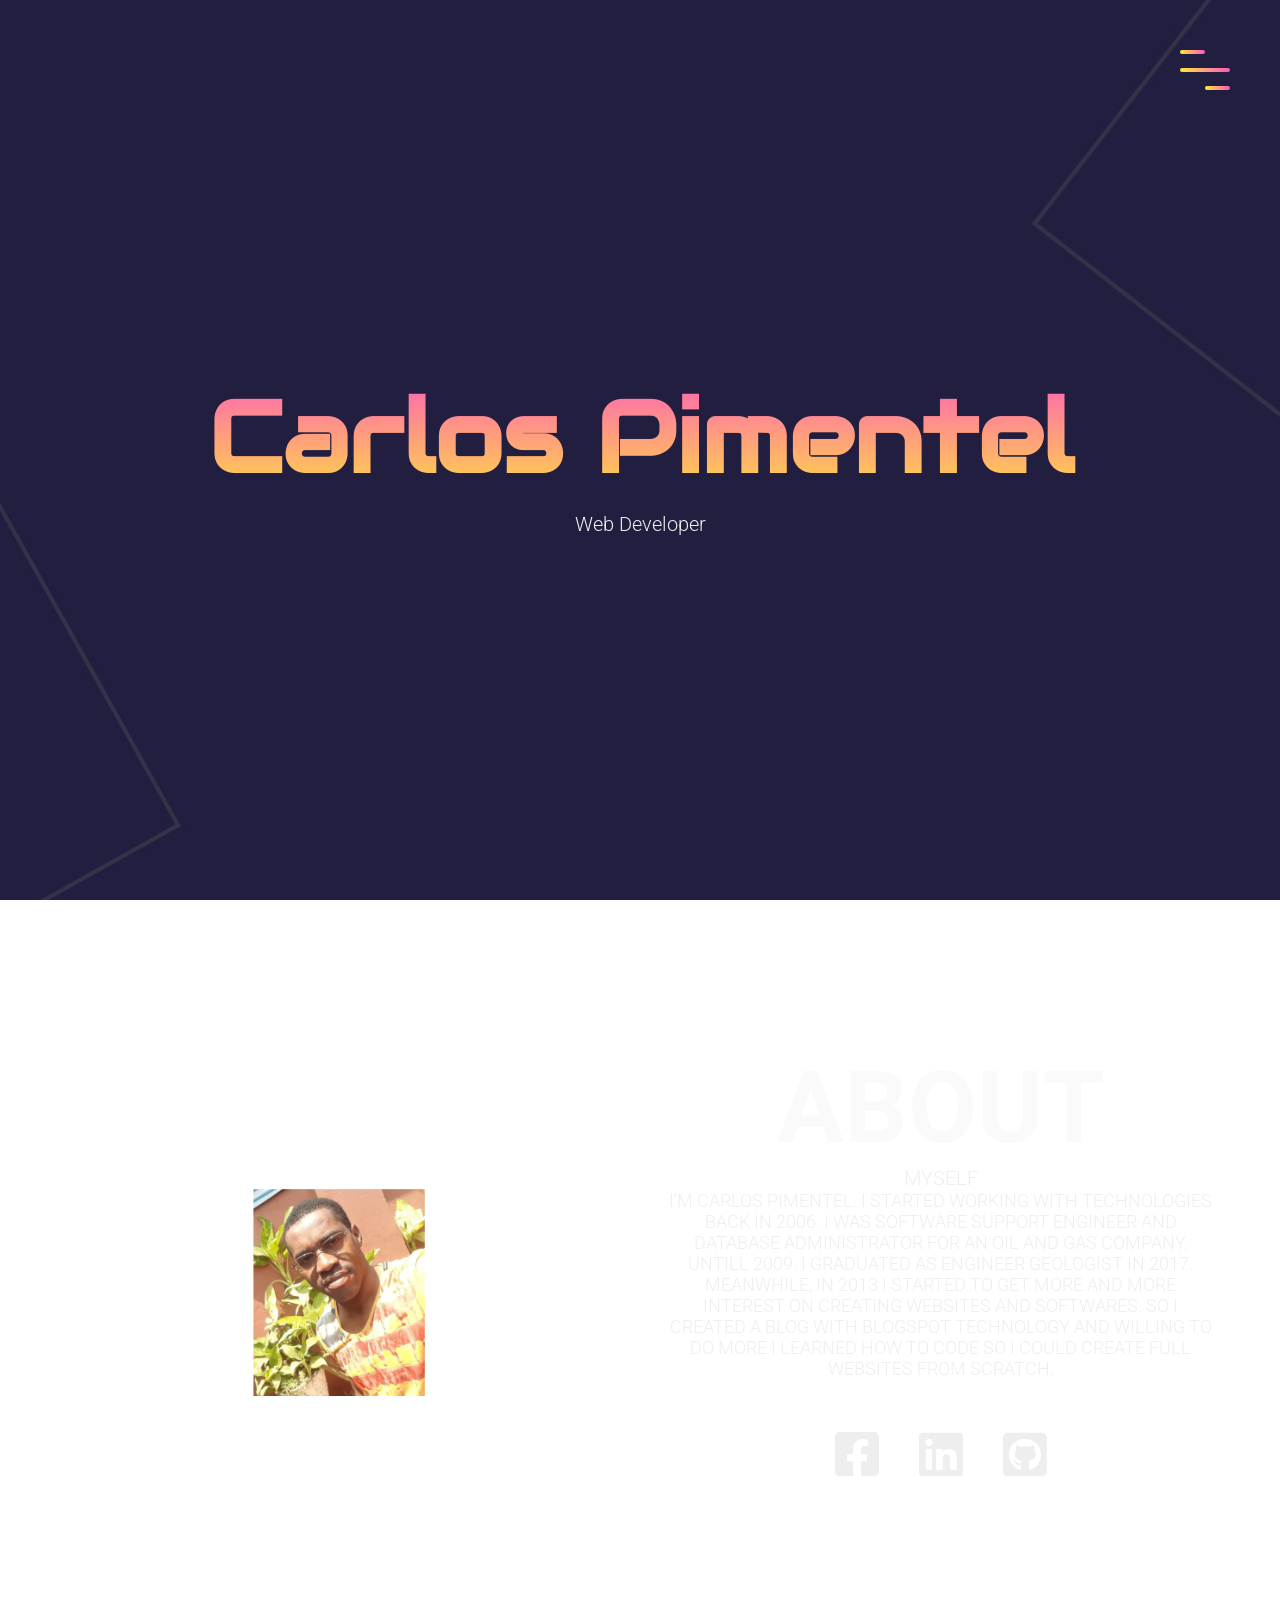
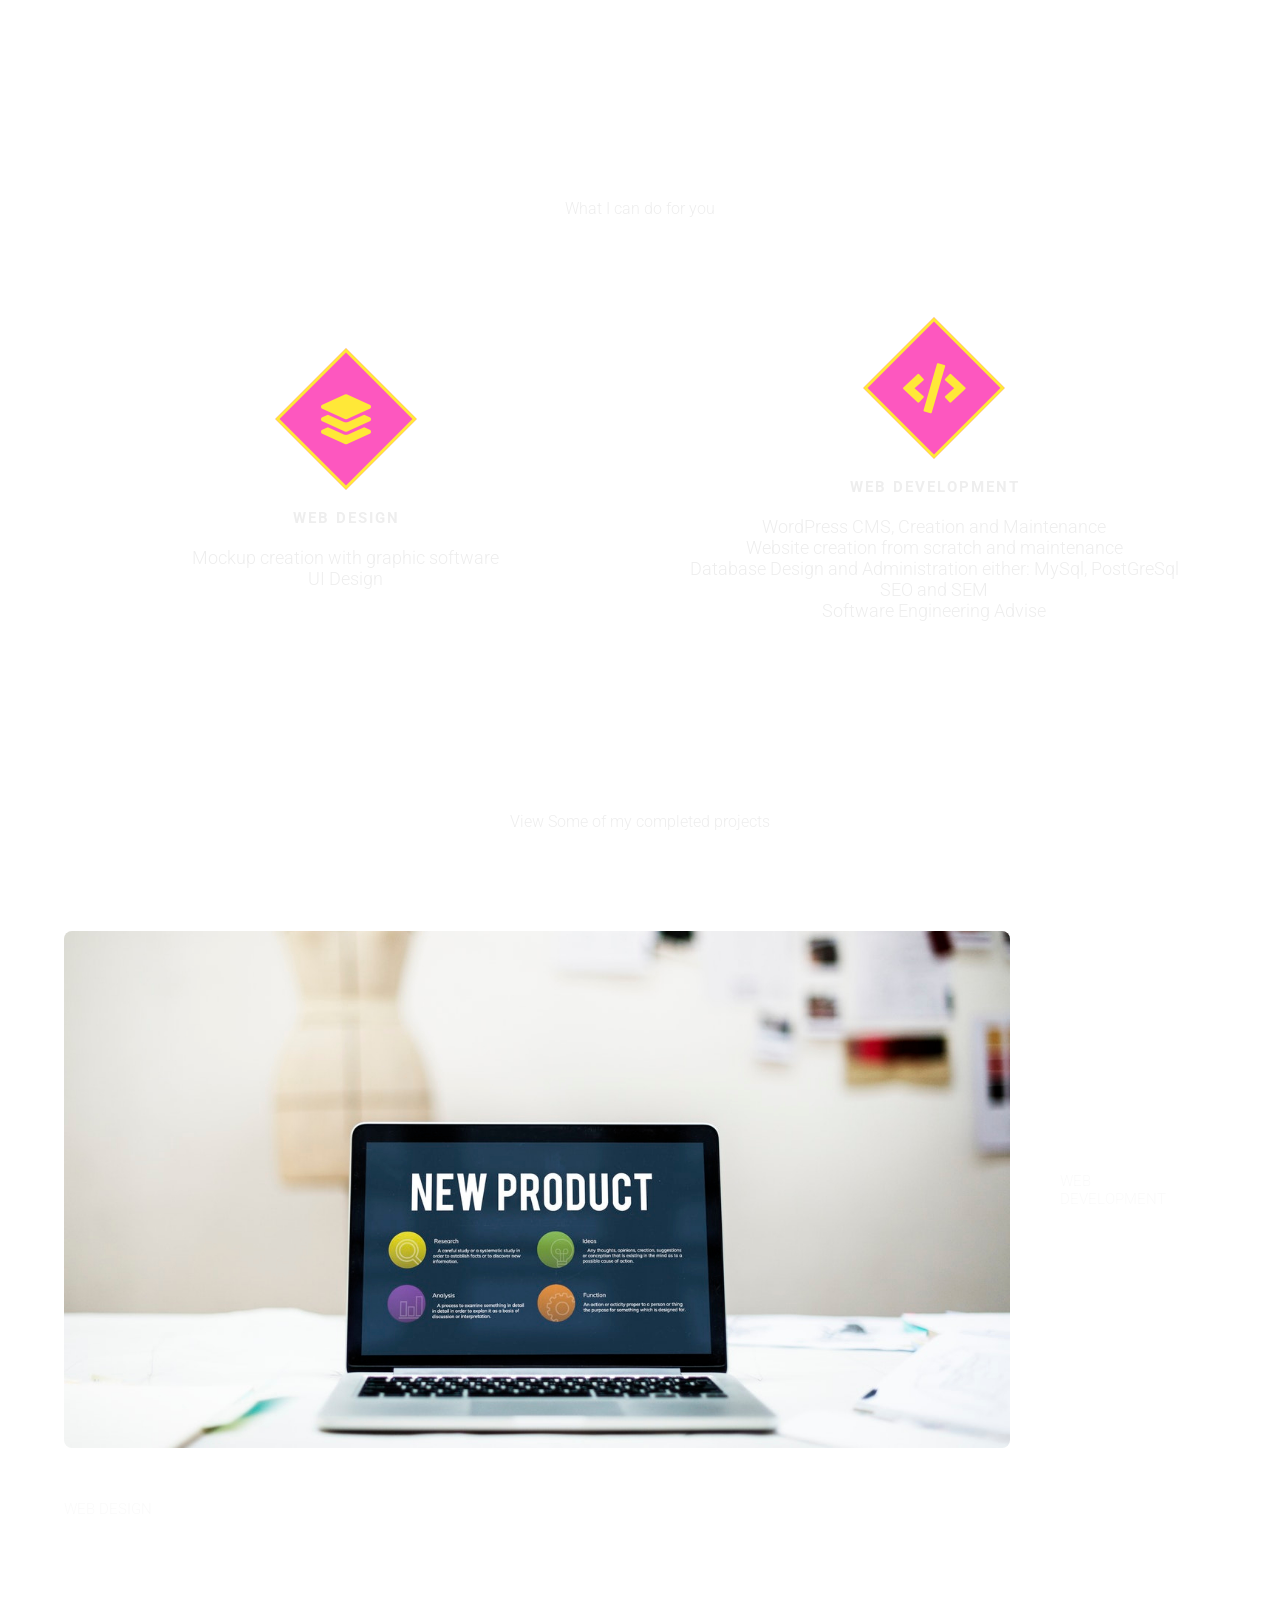
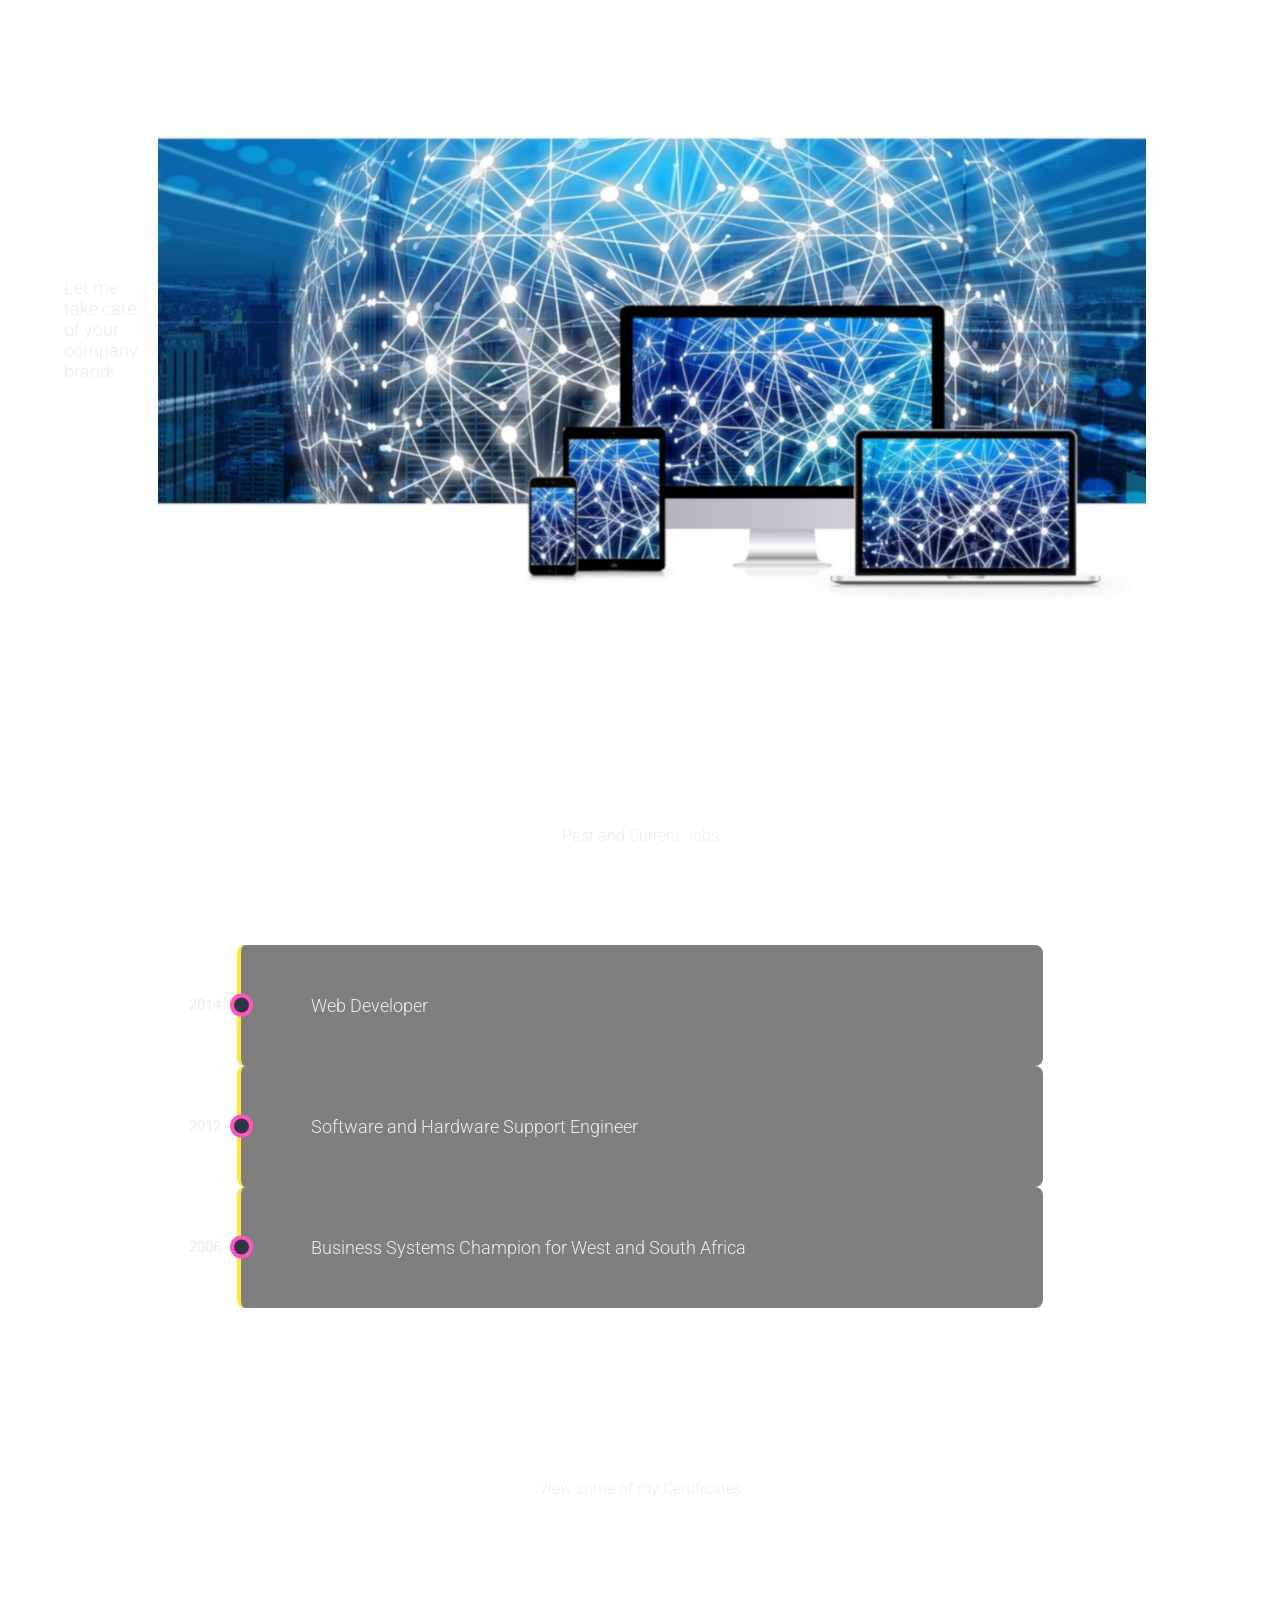
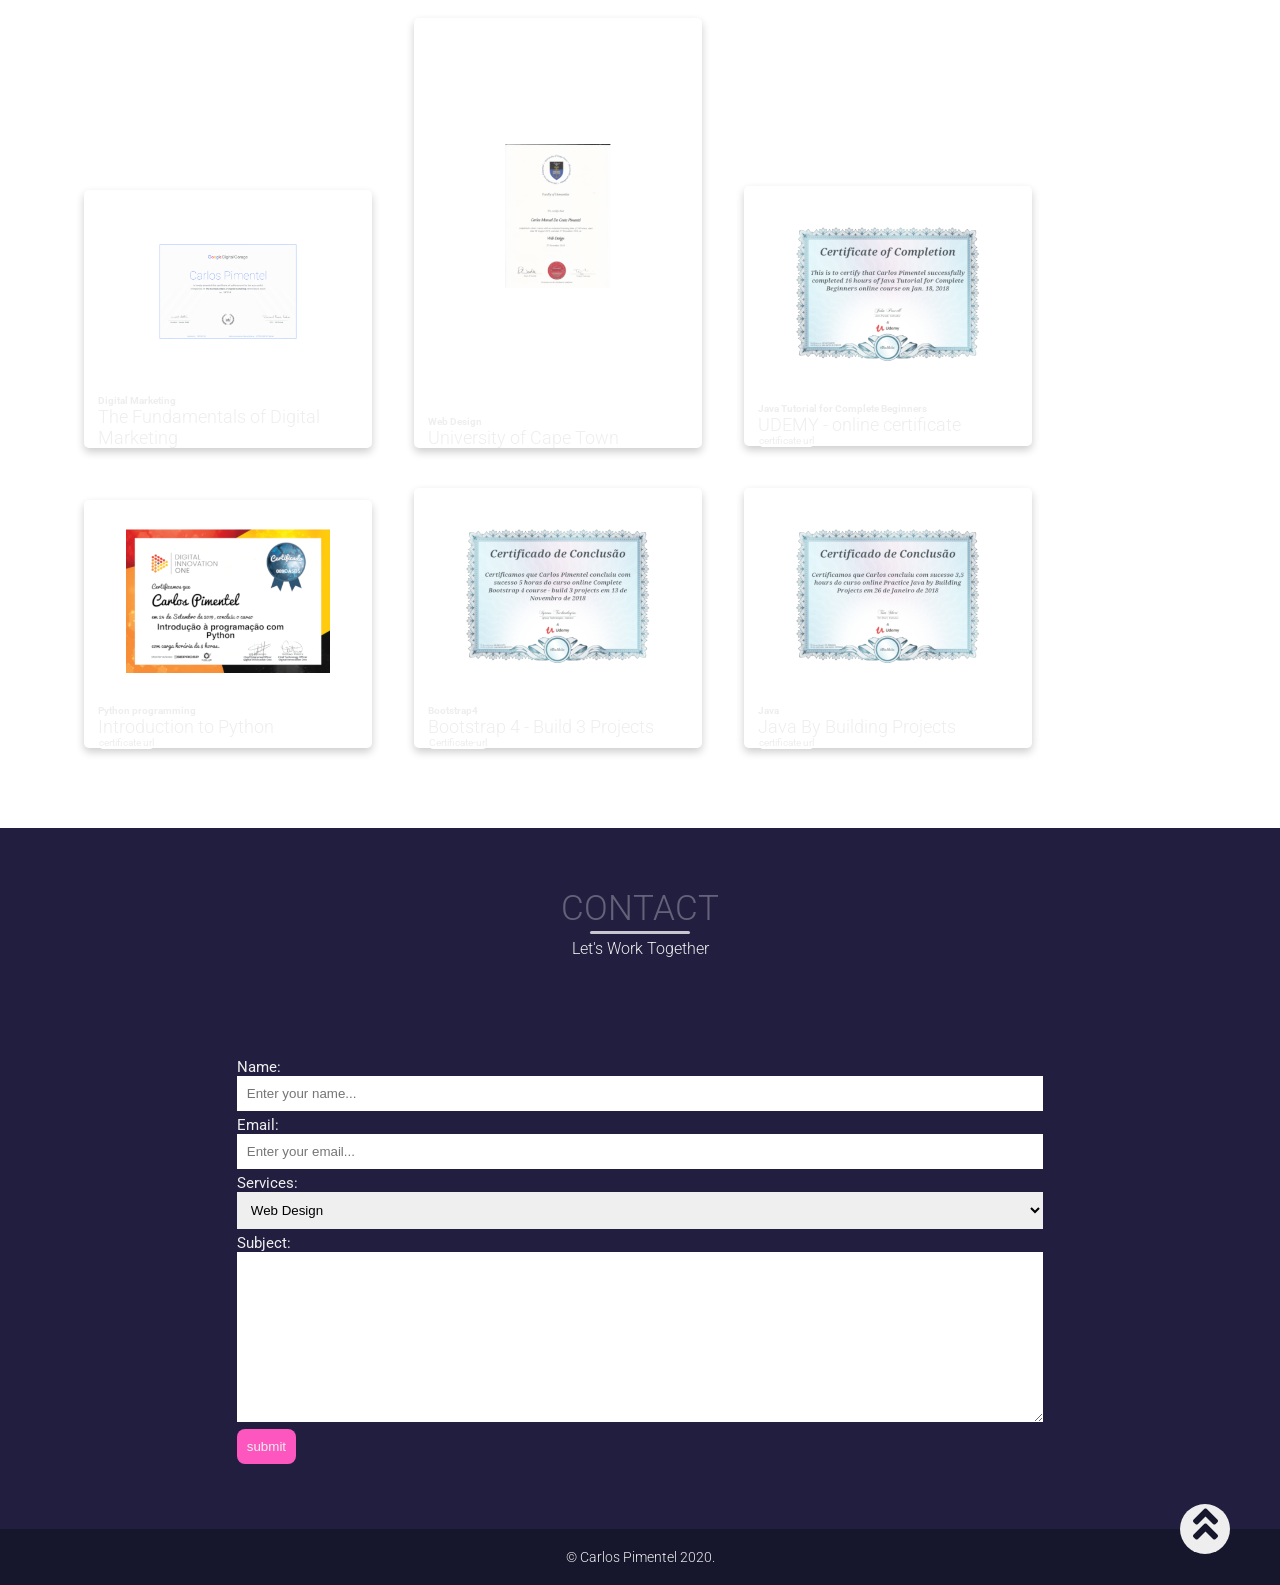
==== commit 888b125f: "New portfolio remade" ====
--- a/index.html
+++ b/index.html
@@ -1,418 +1,304 @@
-<!doctype html>
+<!DOCTYPE html>
 <html lang="en">
 
 <head>
-    <title>Carlos | Portfolio</title>
-    <!-- Required meta tags -->
-    <meta charset="utf-8">
-    <meta name="viewport" content="width=device-width, initial-scale=1, shrink-to-fit=no">
-
-    <!-- Bootstrap CSS -->
-    <link rel="stylesheet" href="https://stackpath.bootstrapcdn.com/bootstrap/4.3.1/css/bootstrap.min.css"
-        integrity="sha384-ggOyR0iXCbMQv3Xipma34MD+dH/1fQ784/j6cY/iJTQUOhcWr7x9JvoRxT2MZw1T" crossorigin="anonymous">
-    <!--Font awesome cdn-->
-    <link rel="stylesheet" href="https://cdnjs.cloudflare.com/ajax/libs/font-awesome/5.11.2/css/all.css"
-        integrity="sha256-46qynGAkLSFpVbEBog43gvNhfrOj+BmwXdxFgVK/Kvc=" crossorigin="anonymous" />
-    <!--My main style sheet-->
-    <link rel="stylesheet" type="text/css" href="/css/styles.css">
-    <script src="js/main_scripts.js"></script>
+    <title>Carlos Pimentel</title>
+    <meta charset="UTF-8">
+    <link rel="stylesheet" href="https://use.fontawesome.com/releases/v5.7.2/css/all.css"
+        integrity="sha384-fnmOCqbTlWIlj8LyTjo7mOUStjsKC4pOpQbqyi7RrhN7udi9RwhKkMHpvLbHG9Sr" crossorigin="anonymous">
+    <link rel="stylesheet" href="https://unpkg.com/aos@next/dist/aos.css" />
+    <meta name="viewport" content="width=device-width, initial-scale=1">
+    <script src="https://kit.fontawesome.com/0f78bf12da.js" crossorigin="anonymous"></script>
+    <link href="style.css" rel="stylesheet">
 </head>
 
 <body>
-    <!--Navbar-->
-
-    <nav id="navbar" class="navbar navbar-dark navbar-expand-lg navbar-fixed-top">
-        <a class="navbar-brand" href="#"><img src="img/logo_cp.png" width="70"></a>
-        <button class="navbar-toggler" type="button" data-toggle="collapse" data-target="#navbarSupportedContent"
-            aria-controls="navbarSupportedContent" aria-expanded="false" aria-label="Toggle navigation">
-            <span class="navbar-toggler-icon"></span>
-        </button>
-
-        <div class="collapse navbar-collapse" id="navbarSupportedContent">
-            <ul class="navbar-nav nav mr-auto py-auto" data-toggle="collapse" data-target=".navbar-collapse.show">
-                <li class="nav-item active">
-                    <a class="nav-link" data-target=".navbar-collapse.show" href="#"><i
-                            class="fas fa-home">Home</i><span class="sr-only">(current)</span></a>
-                </li>
-                <li class="nav-item">
-                    <a class="nav-link" href="#about" data-target=".navbar-collapse.show">About</a>
-                </li>
-                <li class="nav-item">
-                    <a class="nav-link" href="#projects" data-target=".navbar-collapse.show">Projects</a>
-                </li>
-                <li class="nav-item">
-                    <a class="nav-link" href="#skills" data-target=".navbar-collapse.show">My
-                        Skills</a>
-                </li>
-                <li class="nav-item">
-                    <a class="nav-link" href="#certificates" data-target=".navbar-collapse.show">Certificates</a>
-                </li>
-                <li class="nav-item">
-                    <a class="nav-link" href="#services" data-target=".navbar-collapse.show">Services</a>
-                </li>
-                <li class="nav-item">
-                    <a class="nav-link" href="#contact" data-target=".navbar-collapse.show">Contact</a>
-                </li>
+
+    <header>
+        <div class="menu-toggler">
+            <div class="bar half start"></div>
+            <div class="bar"></div>
+            <div class="bar half end"></div>
+        </div>
+        <nav class="top-nav">
+            <ul class="nav-list">
+                <li><a href="#home" class="nav-link">Home</a></li>
+                <li><a href="#about" class="nav-link">About</a></li>
+                <li><a href="#services" class="nav-link">Services</a></li>
+                <li><a href="#portfolio" class="nav-link">Portfolio</a></li>
+                <li><a href="#experience" class="nav-link">Experience</a></li>
+                <li><a href="#certificates" class="nav-link">Certificates</a></li>
+                <li><a href="#contact" class="nav-link">Contact</a></li>
             </ul>
-        </div>
-    </nav>
-    <!--About section-->
-    <section id="about">
-        <div class="container text-justify mt-4 mx-auto">
-            <!--Picture-->
-            <div class="container-fluid">
-                <div class="row">
-                    <div class="col-sm-6 col-md-10 col-lg-12">
-                        <img src="img/personal_pic.png" height="50" width="150"
-                            class="rounded-circle img-fluid py-2 fromLeft float-left mr-3" width="250"
-                            alt="Carlos Picture">
+        </nav>
+        <div class="landing-text">
+            <h1>Carlos Pimentel</h1>
+            <h6>Web Developer</h6>
+        </div>
+    </header>
+
+    <section class="about" id="about">
+        <div class="container">
+            <div class="profile-img" data-aos="fade-right" data-aos-delay="300">
+                <img src="img/personal_pic1.png" alt="personal picture">
+            </div>
+            <div class="about-details" data-aos="fade-left" data-aos-delay="600">
+                <div class="about-heading">
+                    <h1>About</h1>
+                    <h6>Myself</h6>
+                    <p>I'm Carlos Pimentel. I started working with technologies back in 2006. I was
+                        Software Support Engineer and Database Administrator for an Oil and Gas Company, untill 2009.
+                        I graduated as Engineer Geologist in 2017. Meanwhile, in 2013 I started to get more and more
+                        interest on creating websites and softwares. So I created a blog with blogspot technology and
+                        willing to do more I learned how to code so I could create full websites from scratch.
+                    </p>
+                    <div class="social-media">
+                        <ul class="nav-list">
+                            <li>
+                                <a href="https://www.facebook.com/carlos.scientist" target="_blank" class="icon-link">
+                                    <i class="fab fa-facebook-square"></i>
+                                </a>
+                            </li>
+                            <li>
+                                <a href="https://www.linkedin.com/in/carlos-pimentel-5a3aa841/" target="_blank"
+                                    class="icon-link">
+                                    <i class="fab fa-linkedin"></i>
+                                </a>
+                            </li>
+                            <li>
+                                <a href="https://github.com/CarlosPimentel10" target="_blank" class="icon-link">
+                                    <i class="fab fa-github-square"></i>
+                                </a>
+                            </li>
+                        </ul>
                     </div>
-                    <h3>About Me</h3><br>
-
-                    <p>I'm Carlos Pimentel
-                        I am a Web developer. I started working with technologies back in 2006.
-                        I was Software Support Engineer and Database Administrator for an Oil and Gas Company, untill
-                        2009.
-                        I graduated as Engineer <i>Geologist</i> in 2017.
-                        Meanwhile,
-                        in 2013 I started to get more and
-                        more interest
-                        on
-                        creating websites and softwares. So I created a blog with blogspot technology and willing to do
-                        more
-                        I learned how to code so I could create full websites from scratch. you can <a
-                            href="#certificates" class="btn btn-outline-primary">See
-                            my certificates here</a>.
-                    </p>
-                </div>
-            </div>
-        </div>
-    </section>
-
-    <!--Projects Section-->
-    <section id="projects">
-        <div class="container text-center mt-4 mx-auto">
-
-            <h3>My Projects</h3>
-            <h5>These are the projects I have done so far</h5>
-            <div class="container">
-                <div class="row">
-                    <div class="col-sm-10 col-md-10 col-lg-10">
-                        <div class="jumbotron">
-                            <div class="card-deck">
-                                <div class="card text-white bg-dark" style="width: 18rem;">
-                                    <div class="card-header">
-                                        <h2>Machine Learning Project</h2>
-                                    </div>
-                                    <div class="card-body">
-                                        <h5 class="card-title">Customer Segments</h5>
-                                        <p class="card-text">UDACITY</p>
-                                        <a href="https://www.scribd.com/document/416190961/Machine-Learning-Customer-Segment-Project-Approved-by-UDACITY"
-                                            target="_blank" class="btn btn-primary">Project-Url</a>
-                                    </div>
-                                </div>
-                                <div class="card text-white bg-dark" style="width: 18rem;">
-                                    <div class="card-header">
-                                        <h2>Machine Learning Project</h2>
-                                    </div>
-                                    <div class="card-body">
-                                        <h5 class="card-title">Finding Donors For Charity</h5>
-                                        <p class="card-text">UDACITY</p>
-                                        <a href="https://www.scribd.com/document/415448797/Machine-Learning-Engineer-Nanodegree-Supervised-Learning-Project-Finding-Donors-for-CharityML"
-                                            target="_blank" class="btn btn-primary">Project-Url</a>
-                                    </div>
-                                </div>
-                                <div class="card text-white bg-dark" style="width: 18rem;">
-                                    <div class="card-header">
-                                        <h2>Youtube Tutorials</h2>
-                                    </div>
-                                    <div class="card-body">
-                                        <h5 class="card-title">Programming Tutorials</h5>
-                                        <p class="card-text">Youtube Personal Channel</p>
-                                        <a href="https://www.youtube.com/channel/UCVhtsAS04LeXCtGNFirawQg"
-                                            target="_blank" class="btn btn-primary mt-5">Project-Url</a>
-                                    </div>
-                                </div>
-                            </div>
-                        </div>
-                        <!--<p class="lead">
-                        <a class="btn btn-primary btn-lg" href="#" role="button">Learn more</a>
-                    </p>-->
+                </div>
+
+            </div>
+        </div>
+    </section>
+
+    <section class="services" id="services">
+        <div class="container">
+            <div class="section-heading">
+                <h1>Services</h1>
+                <h6>What I can do for you</h6>
+            </div>
+            <div class="my-skills">
+                <div class="skill" data-aos="fade-in" data-aos-delay="300">
+                    <div class="icon-container">
+                        <i class="fas fa-layer-group"></i>
                     </div>
-
-                </div>
-    </section>
-
-    <!--Skills Section-->
-    <section id="skills">
-        <div class="container text-center mt-4 text-white mx-auto">
-            <h3>My Skills</h3>
-            <h5>These are the skills I acquired through these years of work</h5>
-            <h3><i class="fab fa-html5"></i> HTML5</h3>
-            <p class="text-justify">I am a developer motivated to combine the art of design with the art of
-                programming.<br>
-                I can translate the UI/UX design wireframes to actual code
-                that produce visual elements of the application.
-                I may work with the UI/UX designer and bridge the gap between graphical
-                design and technical implementation, taking an active role on both sides and <br>
-                defining how the application looks as well as how it works.</p>
-
-            <h3><i class="fab fa-css3"></i>CSS3</h3>
-            <p>Grid System,
-                border,
-                background properties
-                Media queries (Responsive Design)
-                Flex
-            </p>
-            <h3><i class="fab fa-bootstrap"></i> Bootstrap 4</h3>
-            <p>I have a good understanding and have used bootstrap in several projects.</p>
-            <h3><i class="fab fa-js"></i> JavaScript</h3>
-            <p class="text-justify">I Create frontend animations using javascript.
-                Utilize MVC principals to ensure a clean architecture and a lean code base for maximum
-                Maintained close communication with UI/UX team to enhance product quality
-                Following Agile development strategy.</p>
-            <h3><i class="fab fa-wordpress"></i>Wordpress </h3>
-            <p>I have done several Projects with WordPress CMS, and I feel quite comfortable with it's built in widgets
-                specially with elementor.
-            </p>
-            <h3><i class="fab fa-python"></i> Python</h3>
-            <p class="text-justify">I use the Python programming language to develop, implement, and debug a project.
-                I can create an application for you, design the framework for your code, build tools as necessary to get
-                the job done, create websites, or publish new services.
-                As Python developer I often work with data collection and analytics to create useful answers to
-                questions and provide insight where it's needed most.
-
-            </p>
-
-
-            <h3><i class="fab fa-git-alt fa-2x"></i>Git</h3>
-            <p class="text-justify">I have been using git commands with git bash, for quite a while now.
-                I understand the importance of sharing and maintaining good Software Version Control.
-                I really love to work in a team with tech passionate people like myself.
-                If want to See my github page I have shared the link in the footer of this page.
-
-            </p>
-
-
-    </section>
-
-    <!--Certificates Section-->
-    <section id="certificates">
-        <div class="container text-center mt-4 mx-auto">
-            <h3>My Certificates</h3>
-            <h5>These are some of the Certificates I pursue</h5>
-            <div class="container-fluid">
-                <div class="card-deck">
-                    <div class="card" style="width: 18rem;">
-                        <img src="img/Certificates_Online/The Digital Garage Certification.png" class="card-img-top"
-                            alt="...">
-                        <div class="card-body">
-                            <h5 class="card-title">The Fundamentals of Digital Marketing</h5>
-                            <p class="card-text">Google Digital Marketing - online certificate.</p>
-                            <!--<a href="#" class="btn btn-primary">Certificate-Url</a>-->
-                        </div>
+                    <h1>Web Design</h1>
+                    <p>Mockup creation with graphic software</p>
+                    <p>UI Design</p>
+                </div>
+                <div class="skill" data-aos="fade-in" data-aos-delay="600">
+                    <div class="icon-container">
+                        <i class="fas fa-code" aria-hidden="true"></i>
                     </div>
-                    <div class="card" style="width: 18rem;">
-                        <img src="img/Certificates_Online/Web_Design.png" height="240" class="card-img-top" alt="...">
-                        <div class="card-body">
-                            <h5 class="card-title">Web Design</h5>
-                            <p class="card-text">University of Cape Town - online certificate.</p>
-                            <!--<a href="#" class="btn btn-primary">Certificate-Url</a>-->
-                        </div>
+                    <h1>Web Development</h1>
+                    <p>WordPress CMS, Creation and Maintenance</p>
+                    <p>Website creation from scratch and maintenance</p>
+                    <p>Database Design and Administration either: MySql, PostGreSql</p>
+                    <p>SEO and SEM</p>
+                    <p>Software Engineering Advise</p>
+                </div>
+            </div>
+        </div>
+    </section>
+
+    <section class="portfolio" id="portfolio">
+        <div class="container">
+            <div class="section-heading">
+                <h1>Portfolio</h1>
+                <h6>View Some of my completed projects</h6>
+            </div>
+            <div class="portfolio-item">
+                <div class="portfolio-img has-margin-right" data-aos="fade-right" data-aos-delay="300">
+                    <img src="images/portitem1.jpeg" alt="">
+                </div>
+                <div class="portfolio-description has-margin-right">
+                    <h6>Web Development</h6>
+                    <!-- <h1>Blog</h1>
+                    <p></p>
+                    <a href="#" class="cta">View Details</a>
+                    -->
+                </div>
+            </div>
+            <div class="portfolio-item">
+                <div class="portfolio-description" data-aos="fade-left" data-aos-delay="600">
+                    <h6>Web Design</h6>
+                    <!-- <h1>Product Layout</h1>
+                    <p></p>
+                    <a href="#" class="cta">View Details</a>
+                    -->
+                </div>
+                <div class="portfolio-img" data-aos="fade-right" data-aos-delay="600">
+                    <img src="img/apple-device1.png" alt="">
+                </div>
+            </div>
+            <div class="portfolio-item">
+                <div class="portfolio-description" data-aos="fade-right" data-aos-delay="900">
+                    <h6>Web Design</h6>
+                    <p>Let me take care of your company brand!</p>
+                    <!--
+                    <a href="#" class="cta">View Details</a>
+                    -->
+                </div>
+                <div class="portfolio-img has-margin-right" data-aos="fade-left" data-aos-delay="1200">
+                    <img src="img/monitor.png" alt="">
+                </div>
+
+            </div>
+        </div>
+    </section>
+
+    <section class="experience" id="experience">
+        <div class="container">
+            <div class="section-heading">
+                <h1>Work Experience</h1>
+                <h6>Past and Current Jobs</h6>
+            </div>
+            <div class="timeline" data-aos="fade-down" data-aos-delay="300">
+                <ul>
+                    <li class="date" data-date="2014">
+                        <p>Web Developer</p>
+                    </li>
+                </ul>
+                <div class="timeline">
+                    <ul>
+                        <li class="date" data-date="2012">
+                            <p>Software and Hardware Support Engineer</p>
+                        </li>
+                    </ul>
+                    <div class="timeline">
+                        <ul>
+                            <li class="date" data-date="2006">
+                                <p>Business Systems Champion for West and South Africa</p>
+                            </li>
+                        </ul>
                     </div>
-                    <div class="card" style="width: 18rem;">
-                        <img src="img/Certificates_Online/Java Tutorial for Complete Begginers.png" class="card-img-top"
-                            alt="...">
-                        <div class="card-body">
-                            <h5 class="card-title">Java Tutorial for Complete Beginners</h5>
-                            <p class="card-text">UDEMY - online certificate.</p>
-                            <a href="https://www.udemy.com/certificate/UC-4LVTAQYR/" target="_blank"
-                                class="btn btn-primary">Certificate-Url</a>
-                        </div>
-                    </div>
-                    <div class="card" style="width: 18rem;">
-                        <img src="img/Certificates_Online/Practice-Java-By-Building-Projects.png" class="card-img-top"
-                            alt="...">
-                        <div class="card-body">
-                            <h5 class="card-title">Practice Java By building Projects</h5>
-                            <p class="card-text">UDEMY - online certificate.</p>
-                            <a href="https://www.udemy.com/certificate/UC-152VK0JH/" target="_blank"
-                                class="btn btn-primary">Certificate-Url</a>
-                        </div>
-                    </div>
-                </div>
-            </div>
-        </div>
-        <br>
-        <div class="container">
-            <div class="card-deck">
-                <div class="card" style="width: 18rem;">
-                    <img src="img/Certificates_Online/intro_python.png" class="card-img-top" alt="...">
-                    <div class="card-body">
-                        <h5 class="card-title">Introduction to Python Programming</h5>
-                        <p class="card-text">Digital Innovation One - online certificate.</p>
-                        <a href="https://certificates.digitalinnovation.one/089DA5B5?utm_campaign=website&utm_source=sendgrid&utm_medium=organic"
-                            target="_blank" class="btn btn-primary">Certificate-Url</a>
-                    </div>
-                </div>
-                <div class="card" style="width: 18rem;">
-                    <img src="img/Certificates_Online/Java_Design-Patterns and Architecture.png" class="card-img-top"
-                        alt="...">
-                    <div class="card-body">
-                        <h5 class="card-title">Java Design Patterns and Architecture</h5>
-                        <p class="card-text">UDEMY - online certificate.</p>
-                        <a href="https://www.udemy.com/certificate/UC-K87YGQPB/?utm_campaign=email&utm_source=sendgrid.com&utm_medium=email"
-                            target="_blank" class="btn btn-primary">Certificate-Url</a>
-                    </div>
-                </div>
-                <div class="card" style="width: 18rem;">
-                    <img src="img/Certificates_Online/bootstrap4_quick_start.png" class="card-img-top" alt="...">
-                    <div class="card-body">
-                        <h5 class="card-title">Bootstrap 4 - Quick Start</h5>
-                        <p class="card-text">UDEMY - online certificate.</p>
-                        <a href="https://www.udemy.com/certificate/UC-MSP33793/?utm_campaign=email&utm_source=sendgrid.com&utm_medium=email"
-                            target="_blank" class="btn btn-primary">Certificate-Url</a>
-                    </div>
-                </div>
-                <div class="card" style="width: 18rem;">
-                    <img src="img/Certificates_Online/fundamentos_arquitetura_de_sistemas.png" class="card-img-top"
-                        alt="...">
-                    <div class="card-body">
-                        <h5 class="card-title">Introduction to Systems Arquitecture</h5>
-                        <p class="card-text">Digital Innovation One - online certificate.</p>
-                        <a href="https://certificates.digitalinnovation.one/5A6BA36F?utm_campaign=website&utm_source=sendgrid&utm_medium=organic"
-                            target="_blank" class="btn btn-primary">Certificate-Url</a>
-                    </div>
-                </div>
-            </div>
-        </div>
-        <br>
-        <div class="container">
-            <div class="card-deck">
-                <div class="card" style="width: 18rem;">
-                    <img src="img/Certificates_Online/master_the_basics_code_dynamic_websites_with_php.png"
-                        class="card-img-top" alt="...">
-                    <div class="card-body">
-                        <h5 class="card-title">Practical - PHP</h5>
-                        <p class="card-text">UDEMY - online certificate.</p>
-                        <a href="https://www.udemy.com/certificate/UC-QK0PSF0Z/?utm_campaign=email&utm_source=sendgrid.com&utm_medium=email"
-                            target="_blank" class="btn btn-primary">Certificate-Url</a>
-                    </div>
-                </div>
-                <div class="card" style="width: 18rem;">
-                    <img src="img/Certificates_Online/bootstrap-4-build-3-projects.png" class="card-img-top" alt="...">
-                    <div class="card-body">
-                        <h5 class="card-title">Bootstrap 4 - Build 3 Projects</h5>
-                        <p class="card-text">UDEMY - online certificate.</p>
-                        <a href="https://www.udemy.com/certificate/UC-3W1VYZT1/?utm_campaign=email&utm_source=sendgrid.com&utm_medium=email"
-                            target="_blank" class="btn btn-primary">Certificate-Url</a>
-                    </div>
-                </div>
-                <div class="card" style="width: 18rem;">
-                    <img src="img/Certificates_Online/python_e_django.png" class="card-img-top" alt="...">
-                    <div class="card-body">
-                        <h5 class="card-title">Internet and Database Development With Python and Django</h5>
-                        <p class="card-text">Digital Innovation One - online certificate.</p>
-                        <a href="https://certificates.digitalinnovation.one/E9465D49?utm_campaign=website&utm_source=sendgrid&utm_medium=organic"
-                            target="_blank" class="btn btn-primary">Certificate-Url</a>
-                    </div>
-                </div>
-                <div class="card" style="width: 18rem;">
-                    <img src="img/Certificates_Online/arquitetura_sistemas_avançado.png" class="card-img-top" alt="...">
-                    <div class="card-body">
-                        <h5 class="card-title">Advanced Systems Arquitecture</h5>
-                        <p class="card-text">Digital Innovation One - online certificate.</p>
-                        <a href="https://certificates.digitalinnovation.one/EE36EC61?utm_campaign=website&utm_source=sendgrid&utm_medium=organic"
-                            target="_blank" class="btn btn-primary">Certificate-Url</a>
-                    </div>
-                </div>
-
-            </div>
-        </div>
-        </div>
-        </div>
-        </div>
-    </section>
-
-    <!--Services Section-->
-    <section id="services">
-        <div class="container text-center mt-4">
-            <h3>What Can I Do For You?</h3>
-            <div class="jumbotron">
-                <div class="list-group list-group-flush ">
-                    <li class="list-group-item list-group-item-action bg-primary text-light">
-                        Web Development Services I Perform
-                    </li>
-                    <li class="list-group-item list-group-item-action">WordPress CMS, Creation and Maintenance</li>
-                    <li class="list-group-item list-group-item-action">Website creation from scratch and maintenance
-                        with responsive techniques</>
-                    <li class="list-group-item list-group-item-action">Database Design and Administration either: MySql,
-                        PostGreSql</li>
-                    <li class="list-group-item list-group-item-action">Custom Software Development</li>
-                    <li class="list-group-item list-group-item-action">Software Engineering Advise</li>
-                </div>
-            </div>
-
-        </div>
-
-
-
-
-        </div>
-    </section>
-    <!--Contact Section-->
-    <section id="contact">
-        <div class="container text-center mt-4">
-            <h3>Get In Touch</h3>
-
-            <iframe
-                src="https://docs.google.com/forms/d/e/1FAIpQLSe-B0X4zhBB29CRnw1PsnEZAkC6DOcXxhegakMVz68pzHtwHA/viewform?embedded=true"
-                width="640" height="957" frameborder="0" marginheight="0" marginwidth="0">Loading…</iframe>
-
-
-        </div>
-    </section>
-
-    <!--Footer Section-->
-    <footer class="container-fluid">
-        <div class="navbar navbar-fixed-bottom">
-            <!-- <div class="container"> -->
-
-            <p class="text-justify">If you need to have a website or have other software project in mind. <br> Please go
-                to the <a href="#contact">contact</a> section to reach me. Or go to my social media profiles
-                <i class="fas fa-hand-point-right fa-2x" aria-hidden="true"></i></i>
-                <!--facebook icon-->
-                <a href="https://www.facebook.com/carlos.scientist" target="_blank"><i
-                        class="fab fa-facebook-f fa-2x "></i></a>
-                <!--Linkedin icon-->
-                <a href="https://www.linkedin.com/in/carlos-pimentel-5a3aa841/" target="_blank"><i
-                        class="fab fa-linkedin fa-2x"></i></a>
-                <!--Git icon-->
-                <a href="https://github.com/CarlosPimentel10" target="_blank"><i class="fab fa-github fa-2x"></i></a>
-                <hr>
-                &copy; Carlos Pimentel, 2019. All Rights Reserved. All the design and code
-                of this webiste was performed by Carlos.
-            </p>
-
-        </div>
-        </div>
-
+                </div>
+    </section>
+
+    <section class="certificates" id="certificates">
+        <div class="container">
+            <div class="section-heading">
+                <h1>Certificates</h1>
+                <h6>View some of my Certificates</h6>
+            </div>
+            <div class="card">
+                <img src="img/Certificates_Online/The Digital Garage Certification1.png"
+                    alt="digital garage certificate">
+                <div class="container">
+                    <h4><b>Digital Marketing</b></h4>
+                    <p>The Fundamentals of Digital Marketing
+                    </p>
+                </div>
+            </div>
+            <div class="card">
+                <img src="img/Certificates_Online/Web_Design1.png" alt="digital garage certificate">
+                <div class="container">
+                    <h4><b>Web Design</b></h4>
+                    <p>University of Cape Town</p>
+                </div>
+            </div>
+
+            <div class="card">
+                <img src="img/Certificates_Online/Java Tutorial for Complete Begginers1.png"
+                    alt="udemy java certificate">
+                <div class="container">
+                    <h4><b>Java Tutorial for Complete Beginners</b></h4>
+                    <p>UDEMY - online certificate
+                    </p>
+                    <a href="https://www.udemy.com/certificate/UC-4LVTAQYR/" target="_blank"
+                        class="clickable">certificate url</a>
+                </div>
+            </div>
+
+            <div class="card">
+                <img src="img/Certificates_Online/intro_python1.png" alt="python certificate">
+                <div class="container">
+                    <h4><b>Python programming</b></h4>
+                    <p>Introduction to Python
+                    </p>
+                    <a href="https://certificates.digitalinnovation.one/089DA5B5?utm_campaign=website&utm_source=sendgrid&utm_medium=organic"
+                        target="_blank" class="clickable">certificate
+                        url</a>
+                </div>
+            </div>
+
+            <div class="card">
+                <img src="img/Certificates_Online/bootstrap-4-build-3-projects1.png" alt="bootstrap certificate">
+                <div class="container">
+                    <h4><b>Bootstrap4</b></h4>
+                    <p>Bootstrap 4 - Build 3 Projects
+                    </p>
+                    <a href="https://www.udemy.com/certificate/UC-3W1VYZT1/?utm_campaign=email&utm_source=sendgrid.com&utm_medium=email"
+                        target="_blank" class="clickable">Certificate-url</a>
+                </div>
+            </div>
+
+            <div class="card">
+                <img src="img/Certificates_Online/Practice-Java-By-Building-Projects1.png"
+                    alt="Java projects certificate">
+                <div class="container">
+                    <h4><b>Java</b></h4>
+                    <p>Java By Building Projects
+                    </p>
+                    <a href="https://www.udemy.com/certificate/UC-152VK0JH/" target="_blank"
+                        class="clickable">certificate url</a>
+                </div>
+            </div>
+
+
+
+
+        </div>
+    </section>
+
+    <section class="contact" id="contact">
+        <div class="container">
+            <div class="section-heading">
+                <h1>Contact</h1>
+                <h6>Let's Work Together</h6>
+            </div>
+            <form action="mail_handler.php" method="post" name="form" data-aos="fade-up" data-aos-delay="300">
+                <label for="name">Name:</label>
+                <input type="text" id="name" name="name" placeholder="Enter your name...">
+                <label for="email">Email:</label>
+                <input type="email" id="email" name="email" placeholder="Enter your email...">
+                <label for="services">Services:</label>
+                <select name="services" id="services">
+                    <option value="Web Design">Web Design</option>
+                    <option value="Web Development">Web Development</option>
+                    <option value="Web Design/Development">Web Design / Web Development</option>
+                </select>
+                <label for="subject">Subject:</label>
+                <textarea name="subject" id="subject" cols="10" rows="10"></textarea>
+                <input type="submit" value="submit">
+            </form>
+        </div>
+    </section>
+
+    <footer class="copyright">
+        <div class="up" id="up">
+            <a href="#"><i class="fas fa-angle-double-up"></i></a>
+        </div>
+        <p>&copy; Carlos Pimentel 2020.</p>
     </footer>
-    </section>
-
-
-
-    <!-- Optional JavaScript -->
-    <!-- jQuery first, then Popper.js, then Bootstrap JS -->
-    <script src="https://code.jquery.com/jquery-3.3.1.slim.min.js"
-        integrity="sha384-q8i/X+965DzO0rT7abK41JStQIAqVgRVzpbzo5smXKp4YfRvH+8abtTE1Pi6jizo" crossorigin="anonymous">
-        </script>
-    <script src="https://cdnjs.cloudflare.com/ajax/libs/popper.js/1.14.7/umd/popper.min.js"
-        integrity="sha384-UO2eT0CpHqdSJQ6hJty5KVphtPhzWj9WO1clHTMGa3JDZwrnQq4sF86dIHNDz0W1" crossorigin="anonymous">
-        </script>
-    <script src="https://stackpath.bootstrapcdn.com/bootstrap/4.3.1/js/bootstrap.min.js"
-        integrity="sha384-JjSmVgyd0p3pXB1rRibZUAYoIIy6OrQ6VrjIEaFf/nJGzIxFDsf4x0xIM+B07jRM" crossorigin="anonymous">
-        </script>
+
+
+
+
+    <script src="https://ajax.googleapis.com/ajax/libs/jquery/3.4.1/jquery.min.js"></script>
+    <script src="https://unpkg.com/aos@next/dist/aos.js"></script>
+    <script>
+        AOS.init();
+    </script>
+
+    <script src="main.js"></script>
 
 
 </body>
--- a/style.css
+++ b/style.css
@@ -0,0 +1,677 @@
+@import url('https://fonts.googleapis.com/css?family=Audiowide|Roboto|Stoke&display=swap');
+
+/*Start global*/
+* {
+    margin: 0;
+    padding: 0;
+    box-sizing: border-box;
+}
+
+html {
+    font-size: 10px;
+    font-family: 'Roboto', sans-serif;
+    color: #eee;
+}
+
+body {
+    width: 100%;
+    height: 100%;
+    background: url("images/sitebg.jpg") no-repeat center fixed;
+    background-size: cover;
+}
+
+section {
+    padding: 6rem 0;
+}
+
+a {
+    text-decoration: none;
+    color: #eee;
+}
+
+p {
+    font-size: 1.8rem;
+    font-weight: 300;
+}
+
+
+img {
+    width: 100%;
+    border-radius: 8px;
+}
+
+/* End global */
+
+/* start reusable*/
+.container {
+    width: 90%;
+    max-width: 120rem;
+    height: 100%;
+    margin: 0 auto;
+    position: relative;
+}
+
+.section-heading {
+    text-align: center;
+    margin-bottom: 10rem;
+}
+
+.section-heading h1 {
+    font-size: 3.5rem;
+    color: rgba(255, 255, 255, .3);
+    text-transform: uppercase;
+    font-weight: 300;
+    position: relative;
+    margin-bottom: 1rem;
+}
+
+.section-heading h6 {
+    font-size: 1.6rem;
+    font-weight: 300;
+}
+
+.section-heading h1::before,
+.section-heading::after {
+    content: '';
+    position: absolute;
+    bottom: -.5rem;
+    left: 50%;
+    transform: translateX(-50%);
+    background-color: rgba(255, 255, 255, .75);
+}
+
+.section-heading h1::before {
+    width: 10rem;
+    height: 3px;
+    border-radius: .8rem;
+}
+
+.section-heading h1::after {
+    width: 1.5rem;
+    height: 1.5rem;
+    border-radius: 100%;
+    bottom: -1rem;
+}
+
+.has-margin-right {
+    margin-right: 5rem;
+}
+
+/* Start header */
+header {
+    width: 100%;
+    height: 100vh;
+}
+
+.top-nav {
+    width: 100%;
+    height: 100vh;
+    position: fixed;
+    top: -100vh;
+    z-index: 50;
+    background-color: #16162d;
+    border-bottom-right-radius: 100%;
+    border-bottom-left-radius: 100%;
+    transition: all 650ms cubic-bezier(1, 0, 0, 1);
+}
+
+.nav-list {
+    list-style: none;
+    width: 100%;
+    height: 100%;
+    display: flex;
+    justify-content: center;
+    align-items: center;
+}
+
+li {
+    margin: 0 2rem;
+}
+
+.nav-link {
+    font-family: 'Audiowide', cursive;
+    font-size: 2.5rem;
+    padding: 1rem;
+}
+
+.nav-link:hover,
+.nav-link:focus {
+    background: linear-gradient(to top, #f5ecad, #f70aa0);
+    background-clip: border-box;
+    -webkit-background-clip: text;
+    -webkit-text-fill-color: transparent;
+}
+
+.top-nav.open {
+    top: 0;
+    border-radius: initial;
+}
+
+.menu-toggler {
+    position: absolute;
+    top: 5rem;
+    right: 5rem;
+    width: 5rem;
+    height: 4rem;
+    display: flex;
+    flex-direction: column;
+    justify-content: space-between;
+    cursor: pointer;
+    z-index: 1500;
+    transition: transform 650ms ease-out;
+}
+
+.menu-toggler.open {
+    transform: rotate(-45deg);
+}
+
+.bar {
+    background: linear-gradient(to right, #ffe838, #fd57bf);
+    width: 100%;
+    height: 4px;
+    border-radius: .8rem;
+}
+
+.bar.half {
+    width: 50%;
+}
+
+.bar.start {
+    transform-origin: right;
+    transition: transform 650ms cubic-bezier(0.54, -0.81, 0.57, 0.57);
+}
+
+.open .bar.start {
+    transform: rotate(450deg) translateX(.8rem);
+}
+
+.bar.end {
+    align-self: flex-end;
+    transform-origin: left;
+    transition: transform 650ms cubic-bezier(0.54, -0.81, 0.57, 0.57);
+}
+
+.open .bar.end {
+    transform: rotate(-450deg) translateX(-.8rem);
+}
+
+.landing-text {
+    position: absolute;
+    top: 50%;
+    left: 50%;
+    transform: translate(-50%, -50%);
+    width: 100%;
+    text-align: center;
+    z-index: 1;
+}
+
+.landing-text h1 {
+    font-size: 10rem;
+    font-family: 'Audiowide', cursive;
+    background: linear-gradient(to top, #ffe838, #fd57bf);
+    background-clip: border-box;
+    -webkit-background-clip: text;
+    -webkit-text-fill-color: transparent;
+    padding: 1rem;
+    user-select: none;
+}
+
+.landing-text h6 {
+    font-size: 2rem;
+    font-weight: 300;
+}
+
+/* Start about */
+.about .container {
+    display: flex;
+    align-items: center;
+    justify-content: center;
+}
+
+.about-heading {
+    text-align: center;
+    text-transform: uppercase;
+    /* line-height: 50px;*/
+    margin-bottom: 6rem;
+
+}
+
+.about-heading h1 {
+    font-size: 10rem;
+    opacity: .3;
+}
+
+.about-heading h6 {
+    font-size: 2rem;
+    font-weight: 300;
+
+}
+
+.profile-img {
+    flex: 1;
+    margin-right: 5rem;
+}
+
+.about-details {
+    flex: 1;
+}
+
+.social-media {
+    margin-top: 5rem;
+}
+
+.social-media i {
+    font-size: 5rem;
+    transition: color 650ms;
+}
+
+.fa-facebook-square:hover {
+    color: #4267b2;
+}
+
+.fa-linkedin:hover {
+    color: #38a1f3;
+}
+
+.fa-github-square:hover {
+    color: #ea4c89;
+}
+
+/* Start Services */
+.my-skills {
+    margin-top: 10rem;
+    display: grid;
+    grid-template-columns: repeat(auto-fit, minmax(25rem, 1fr));
+    grid-gap: 2.5rem;
+    text-align: center;
+}
+
+.skill {
+    display: flex;
+    flex-direction: column;
+    justify-content: center;
+    align-items: center;
+    padding: 2rem;
+}
+
+.skill h1 {
+    text-transform: uppercase;
+    letter-spacing: 2px;
+    margin: 2rem -2px 2rem 0;
+}
+
+.icon-container {
+    width: 10rem;
+    height: 10rem;
+    border: 3px solid #ffe838;
+    background-color: #fd57bf;
+    margin-bottom: 2rem;
+    display: flex;
+    transform: rotate(45deg);
+}
+
+.icon-container i {
+    color: #ffe838;
+    font-size: 5rem;
+    margin: auto;
+    transform: rotate(-45deg);
+}
+
+/* End services*/
+
+/* Start portfolio*/
+.portfolio-item {
+    display: flex;
+    align-items: center;
+    justify-content: center;
+    margin-bottom: 5rem;
+}
+
+.portfolio-item:last-child {
+    margin-bottom: 0;
+}
+
+.profile-img {
+    width: 50rem;
+    flex: 1;
+}
+
+.portfolio-description {
+    flex: 1;
+}
+
+.portfolio-description h1 {
+    font-size: 1.5rem;
+    font-weight: 300;
+    margin: 1rem 0;
+}
+
+.portfolio-description h6 {
+    font-size: 1.5rem;
+    text-transform: uppercase;
+    font-weight: 300;
+    opacity: .3;
+}
+
+.portfolio-description .cta {
+    display: block;
+    margin-top: 2.5rem;
+    font-size: 1.5rem;
+    text-transform: uppercase;
+    color: #3883ff;
+    transition: color 650ms;
+}
+
+.portfolio-description .cta:hover {
+    color: #2f67cd;
+}
+
+/* timeline */
+.timeline ul {
+    border-left: 4px solid #ffe838;
+    border-radius: .8rem;
+    background-color: rgba(0, 0, 0, 0.5);
+    margin: 0 auto;
+    position: relative;
+    padding: 5rem;
+    list-style: none;
+    text-align: left;
+    width: 70%;
+}
+
+.timeline h1 {
+    font-size: 2rem;
+    text-transform: uppercase;
+    font-weight: 300;
+    margin-bottom: 1rem;
+    opacity: .3;
+}
+
+.timeline .date {
+    border-bottom: 1px solid rgba(255, 255, 255, 0.1);
+    margin-bottom: 1rem;
+    padding-bottom: 1rem;
+    position: relative;
+}
+
+.timeline .date:last-of-type {
+    padding-bottom: 0;
+    margin-bottom: 0;
+    border: none;
+}
+
+.timeline .date::before,
+.timeline .date::after {
+    position: absolute;
+    display: block;
+    top: 50%;
+    transform: translateY(-50%);
+}
+
+.timeline .date::before {
+    content: attr(data-date);
+    left: -21rem;
+    text-align: right;
+    min-width: 12rem;
+    font-size: 1.5rem;
+}
+
+.timeline .date::after {
+    content: '';
+    box-shadow: 0 0 0 4px #fd57bf;
+    border-radius: 100%;
+    left: -7.7rem;
+    height: 1.5rem;
+    width: 1.5rem;
+    background-color: #313543;
+}
+
+.clickable {
+    outline-color: blueviolet;
+    border: 1px solid white;
+    border-radius: 5px;
+}
+
+.clickable:hover {
+    border: 1px solid blue;
+    background-color: #fd57bf;
+}
+
+/* start contact */
+.contact {
+    background-color: #221e3f;
+}
+
+form {
+    width: 70%;
+    margin: 0 auto;
+}
+
+form label {
+    font-size: 1.5rem;
+}
+
+input,
+select,
+textarea {
+    width: 100%;
+    padding: 1rem;
+    margin-bottom: 5px;
+    border: none;
+    outline-color: #fd57bf;
+}
+
+input[type="submit"] {
+    width: initial;
+    background-color: #fd57bf;
+    color: #eee;
+    border-radius: .8rem;
+    cursor: pointer;
+    transition: background-color 650ms;
+}
+
+input[type="submit"]:hover {
+    color: #221e3f;
+    background-color: #ffe838;
+}
+
+.card {
+    box-shadow: 0 4px 8px 0 rgba(0, 0, 0, 0.2);
+    transition: 0.3s;
+    width: 25%;
+    border-radius: 5px;
+    display: inline-block;
+    margin: 2rem;
+}
+
+.card:hover {
+    box-shadow: 0 8px 16px 0 rgba(0, 0, 0, 0.2);
+}
+
+/* start footer */
+
+.copyright {
+    width: 100%;
+    text-align: center;
+    background-color: #16162d;
+    padding: 2rem 0;
+    position: relative;
+}
+
+.up {
+    position: absolute;
+    margin-bottom: auto;
+    width: 5rem;
+    height: 5rem;
+    background-color: #eee;
+    top: -2.5rem;
+    right: 5rem;
+    border-radius: 100%;
+    animation: pulse 2s infinite;
+    cursor: pointer;
+}
+
+.up i {
+    color: #16162d;
+    font-size: 4rem;
+    margin: auto;
+}
+
+.copyright p {
+    font-size: 1.4rem;
+}
+
+/* start animations */
+@keyframes pulse {
+    0% {
+        box-shadow: 0 0 0 0 rgba(253, 87, 191, 0.99);
+    }
+
+    70% {
+        box-shadow: 0 0 0 2rem rgba(253, 87, 191, 0);
+    }
+
+    100% {
+        box-shadow: 0 0 0 0 rgba(253, 87, 191, 0);
+    }
+}
+
+/* End animations*/
+
+/* Media queries*/
+
+@media screen and (max-width: 768px) {
+    body {
+        background: url("images/sitebg2.jpg") no-repeat center fixed;
+        background-size: cover;
+    }
+
+    .landing-text h1 {
+        font-size: 5rem;
+    }
+
+    .landing-text h6 {
+        font-size: 1.7rem;
+    }
+
+    .nav-list {
+        flex-direction: column;
+    }
+
+    li {
+        margin: 2rem 0;
+    }
+
+    .nav-link {
+        font-size: 4.5rem;
+    }
+
+    .about-heading h1 {
+        font-size: 3.5rem;
+    }
+
+    .section-heading h1 {
+        font-size: 3rem;
+    }
+
+    .about-details .nav-list {
+        flex-direction: initial;
+    }
+
+    .about-details li {
+        margin: 0 2rem;
+    }
+
+    .icon-container {
+        width: 7rem;
+        height: 7rem;
+    }
+
+    .icon-container i {
+        font-size: 4rem;
+    }
+
+    .timeline ul {
+        margin: 0 0 0 auto;
+    }
+
+    .timeline .date::before {
+        left: -20rem;
+    }
+
+    .timeline .date::after {
+        left: -5.9rem;
+    }
+}
+
+@media secreen and (max-width: 600px) {
+    .menu-toggler {
+        top: 2rem;
+        right: 2rem;
+    }
+
+    /*.contact {
+        display: none;
+    }
+    */
+
+    .landing-text h1 {
+        font-size: 8rem;
+    }
+
+    .landing-text h6 {
+        font-size: 1.4rem;
+    }
+
+    .nav-link {
+        font-size: 3.5rem;
+    }
+
+    .about .container {
+        flex-direction: column;
+    }
+
+    .profile-img {
+        margin: 0 0 7rem 0;
+    }
+
+    .portfolio-item {
+        flex-direction: column;
+    }
+
+    .portfolio-img {
+        margin: 0 0 2rem 0;
+        order: 1;
+    }
+
+    .portfolio-description {
+        margin: 0;
+        order: 2;
+    }
+
+    .timeline p {
+        font-size: 1.6rem;
+    }
+
+    .timeline .date::before {
+        font-size: 1.4rem;
+    }
+
+    .card {
+        box-shadow: 0 4px 8px 0 rgba(0, 0, 0, 0.2);
+        transition: 0.3s;
+        width: 100%;
+        border-radius: 5px;
+        display: block;
+        margin: 0 auto;
+    }
+
+    form {
+        width: 100%;
+    }
+
+    .up {
+        right: 2rem;
+    }
+
+}
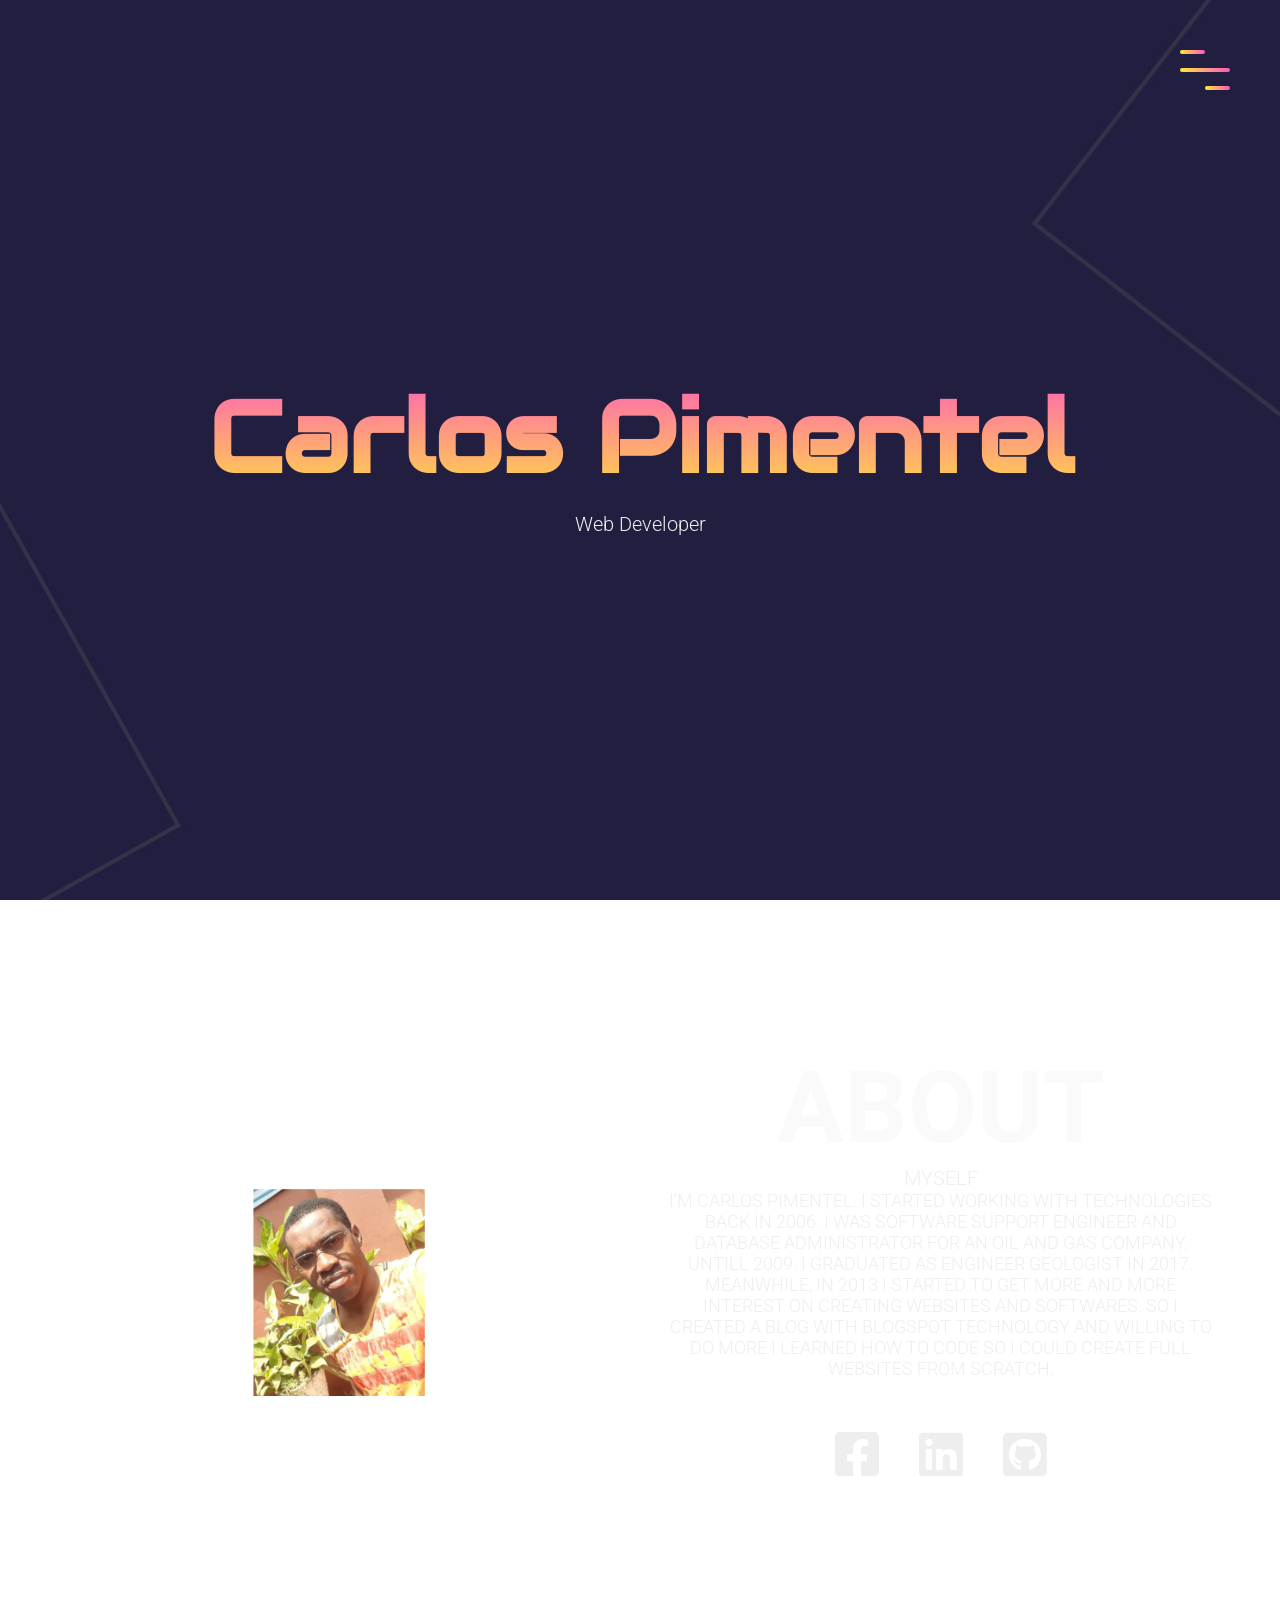
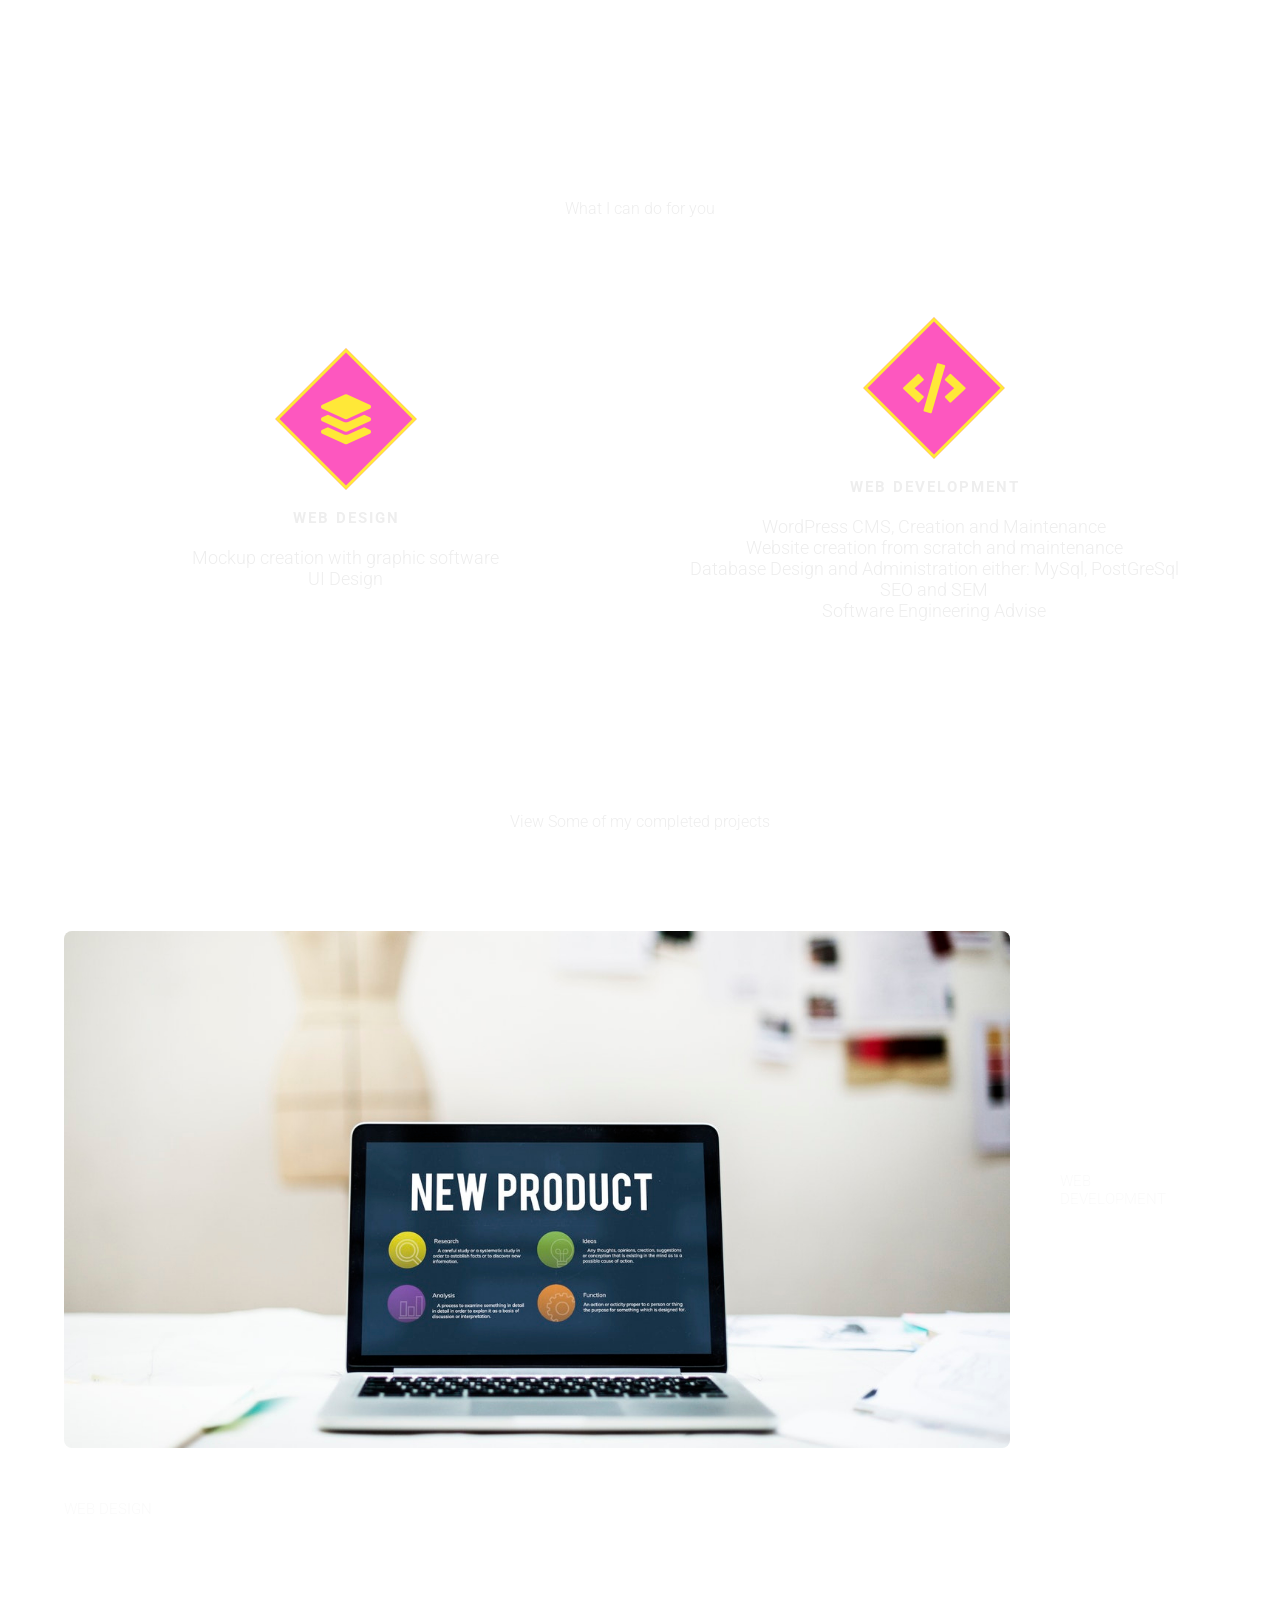
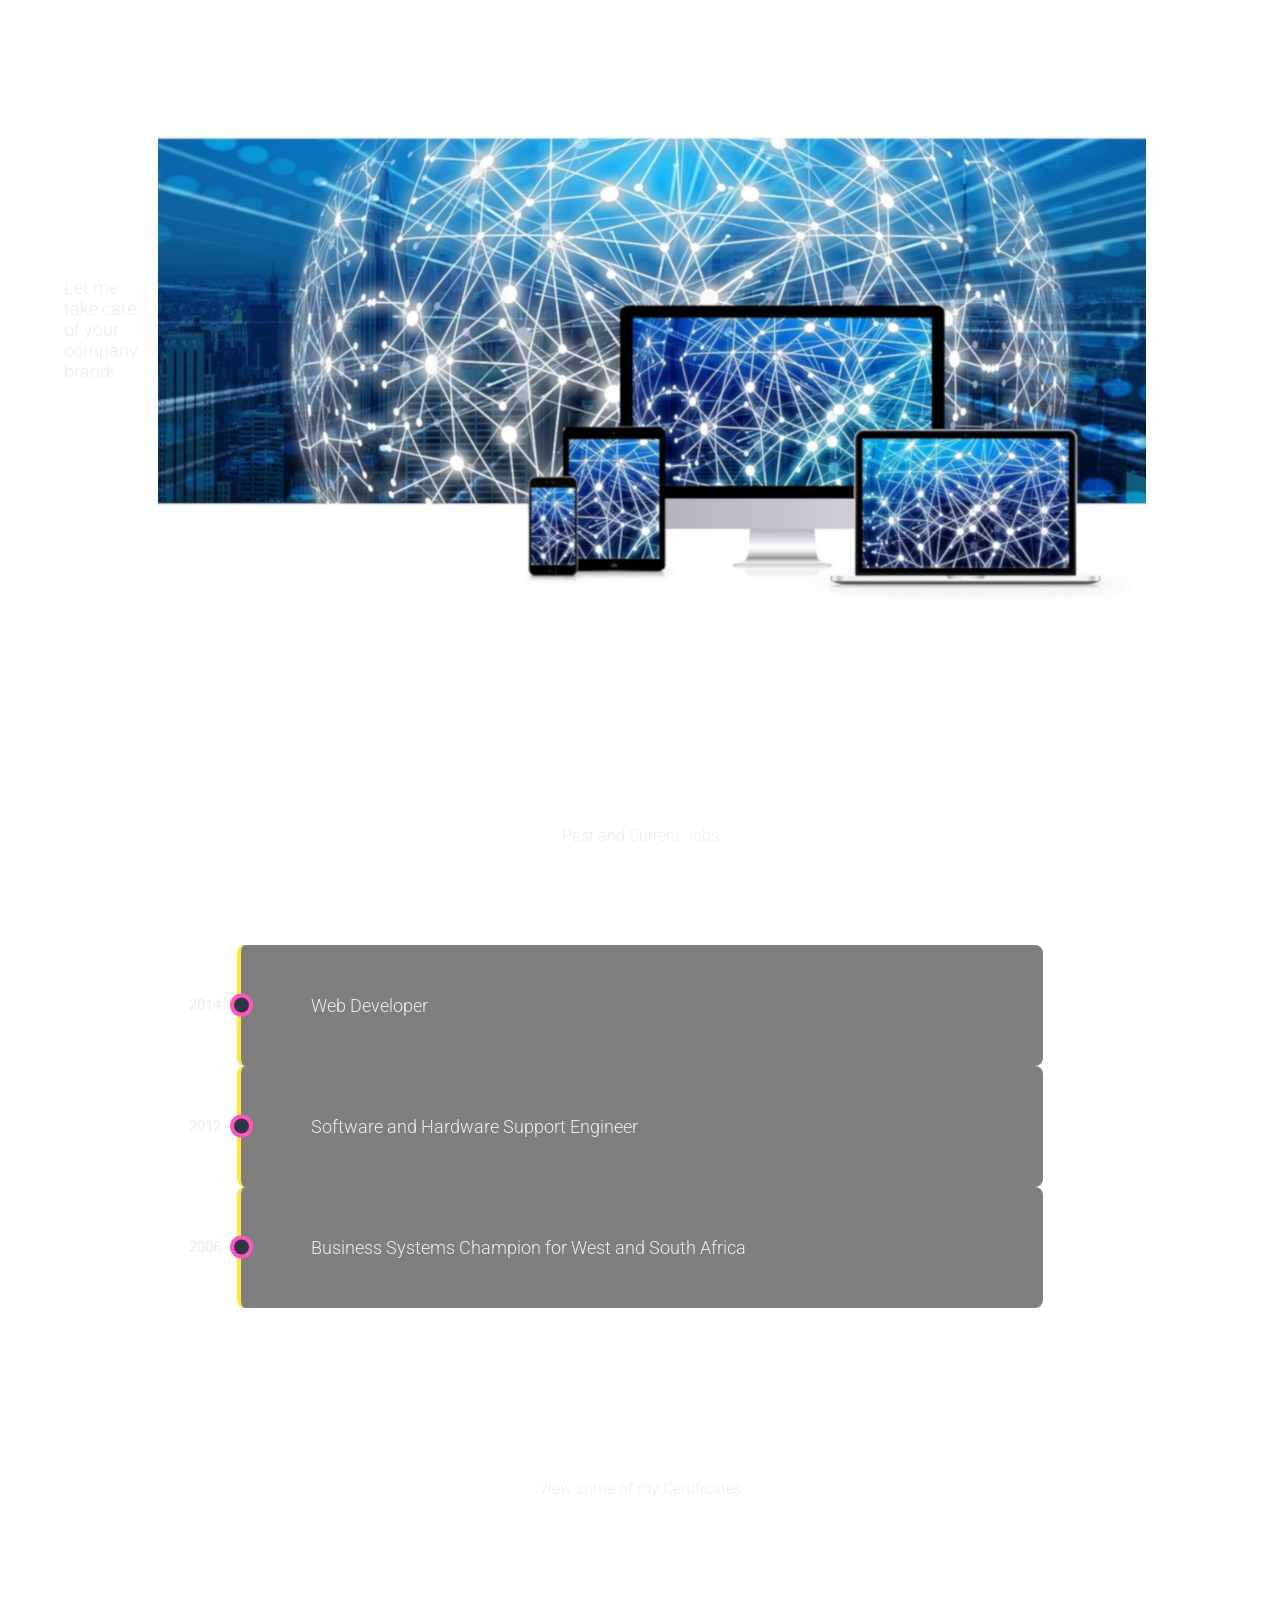
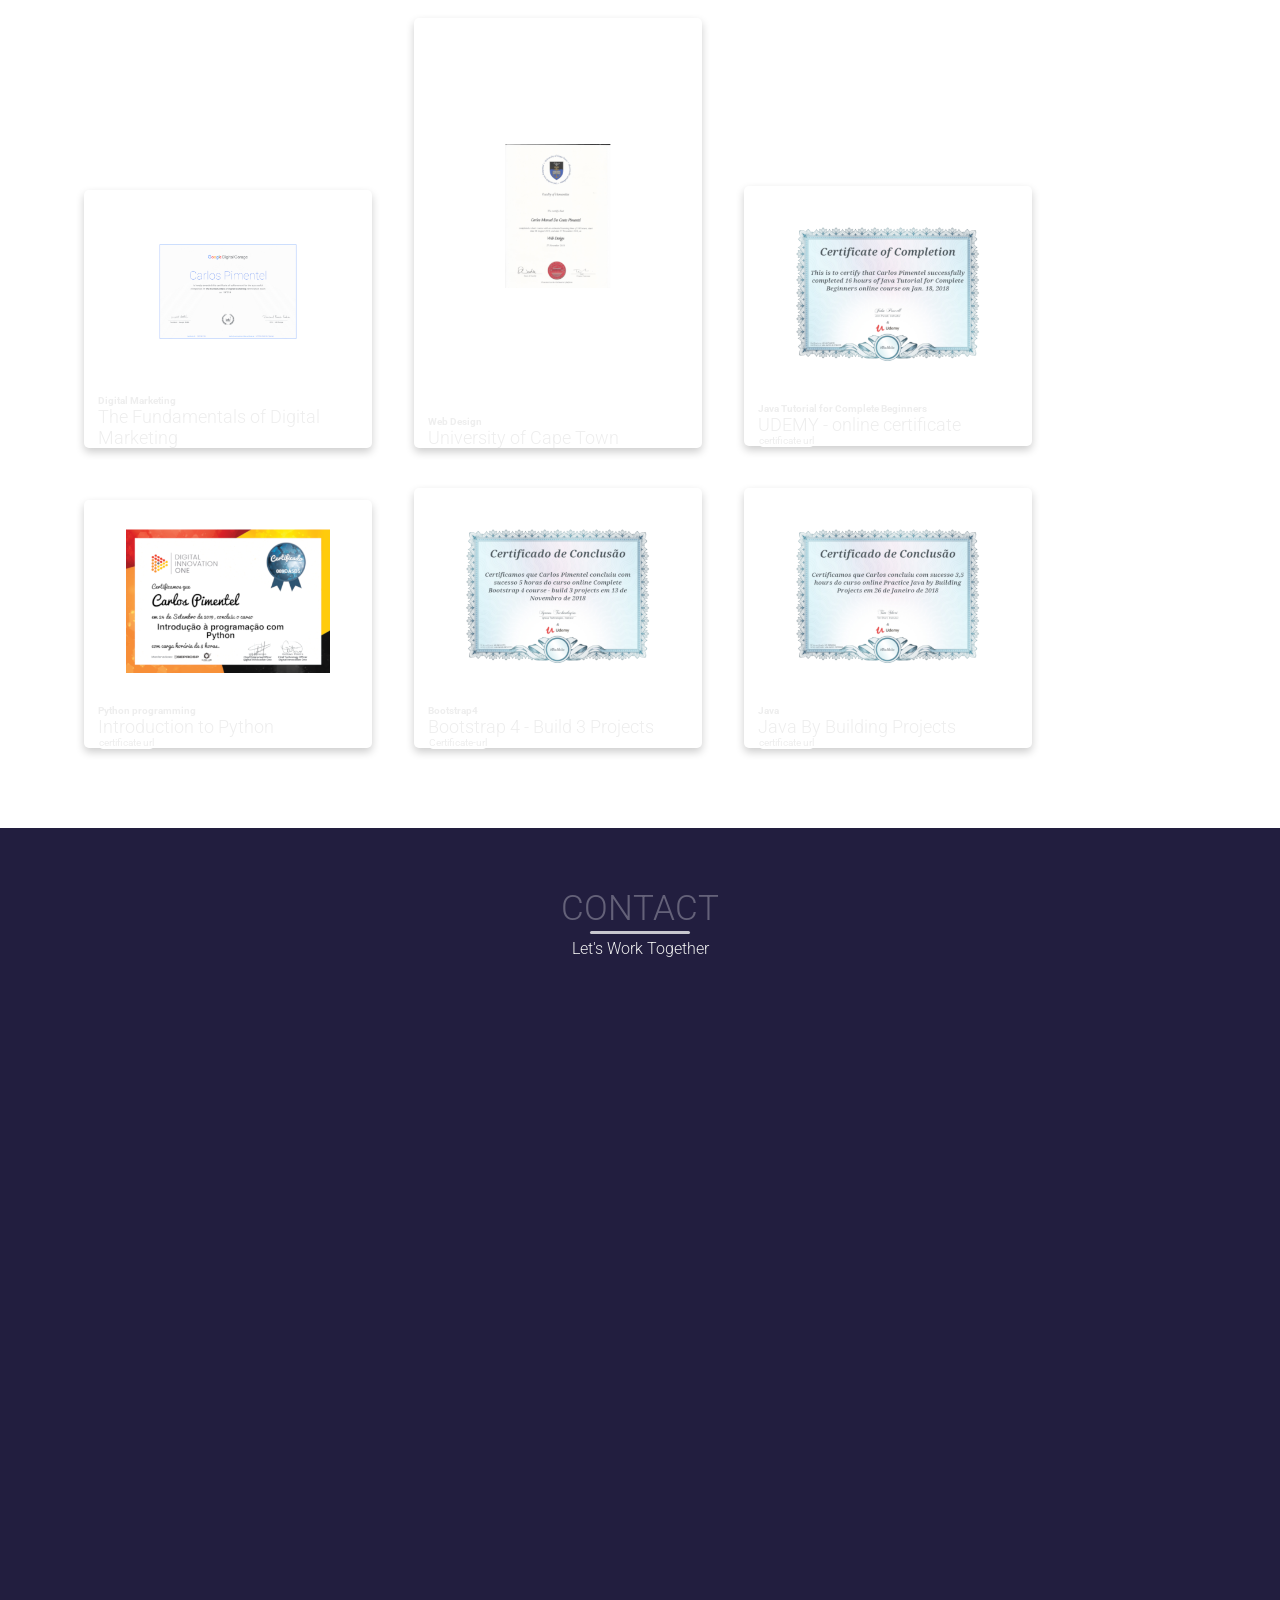
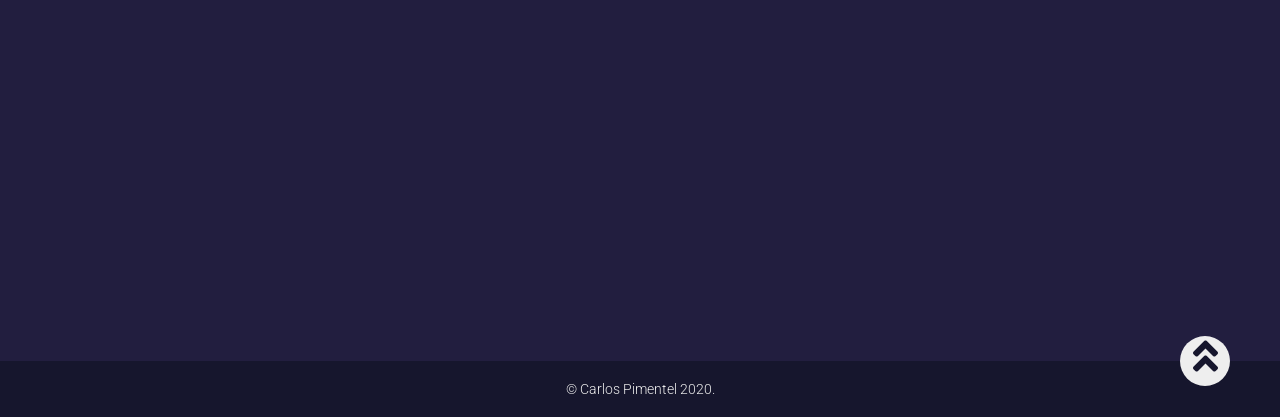
==== commit 38b7d3f9: "Added google form" ====
--- a/index.html
+++ b/index.html
@@ -264,6 +264,10 @@
                 <h1>Contact</h1>
                 <h6>Let's Work Together</h6>
             </div>
+            <iframe
+                src="https://docs.google.com/forms/d/e/1FAIpQLSe-B0X4zhBB29CRnw1PsnEZAkC6DOcXxhegakMVz68pzHtwHA/viewform?embedded=true"
+                width="640" height="841" frameborder="0" marginheight="0" marginwidth="0">Loading…</iframe>
+            <!--
             <form action="mail_handler.php" method="post" name="form" data-aos="fade-up" data-aos-delay="300">
                 <label for="name">Name:</label>
                 <input type="text" id="name" name="name" placeholder="Enter your name...">
@@ -279,6 +283,7 @@
                 <textarea name="subject" id="subject" cols="10" rows="10"></textarea>
                 <input type="submit" value="submit">
             </form>
+        -->
         </div>
     </section>
 
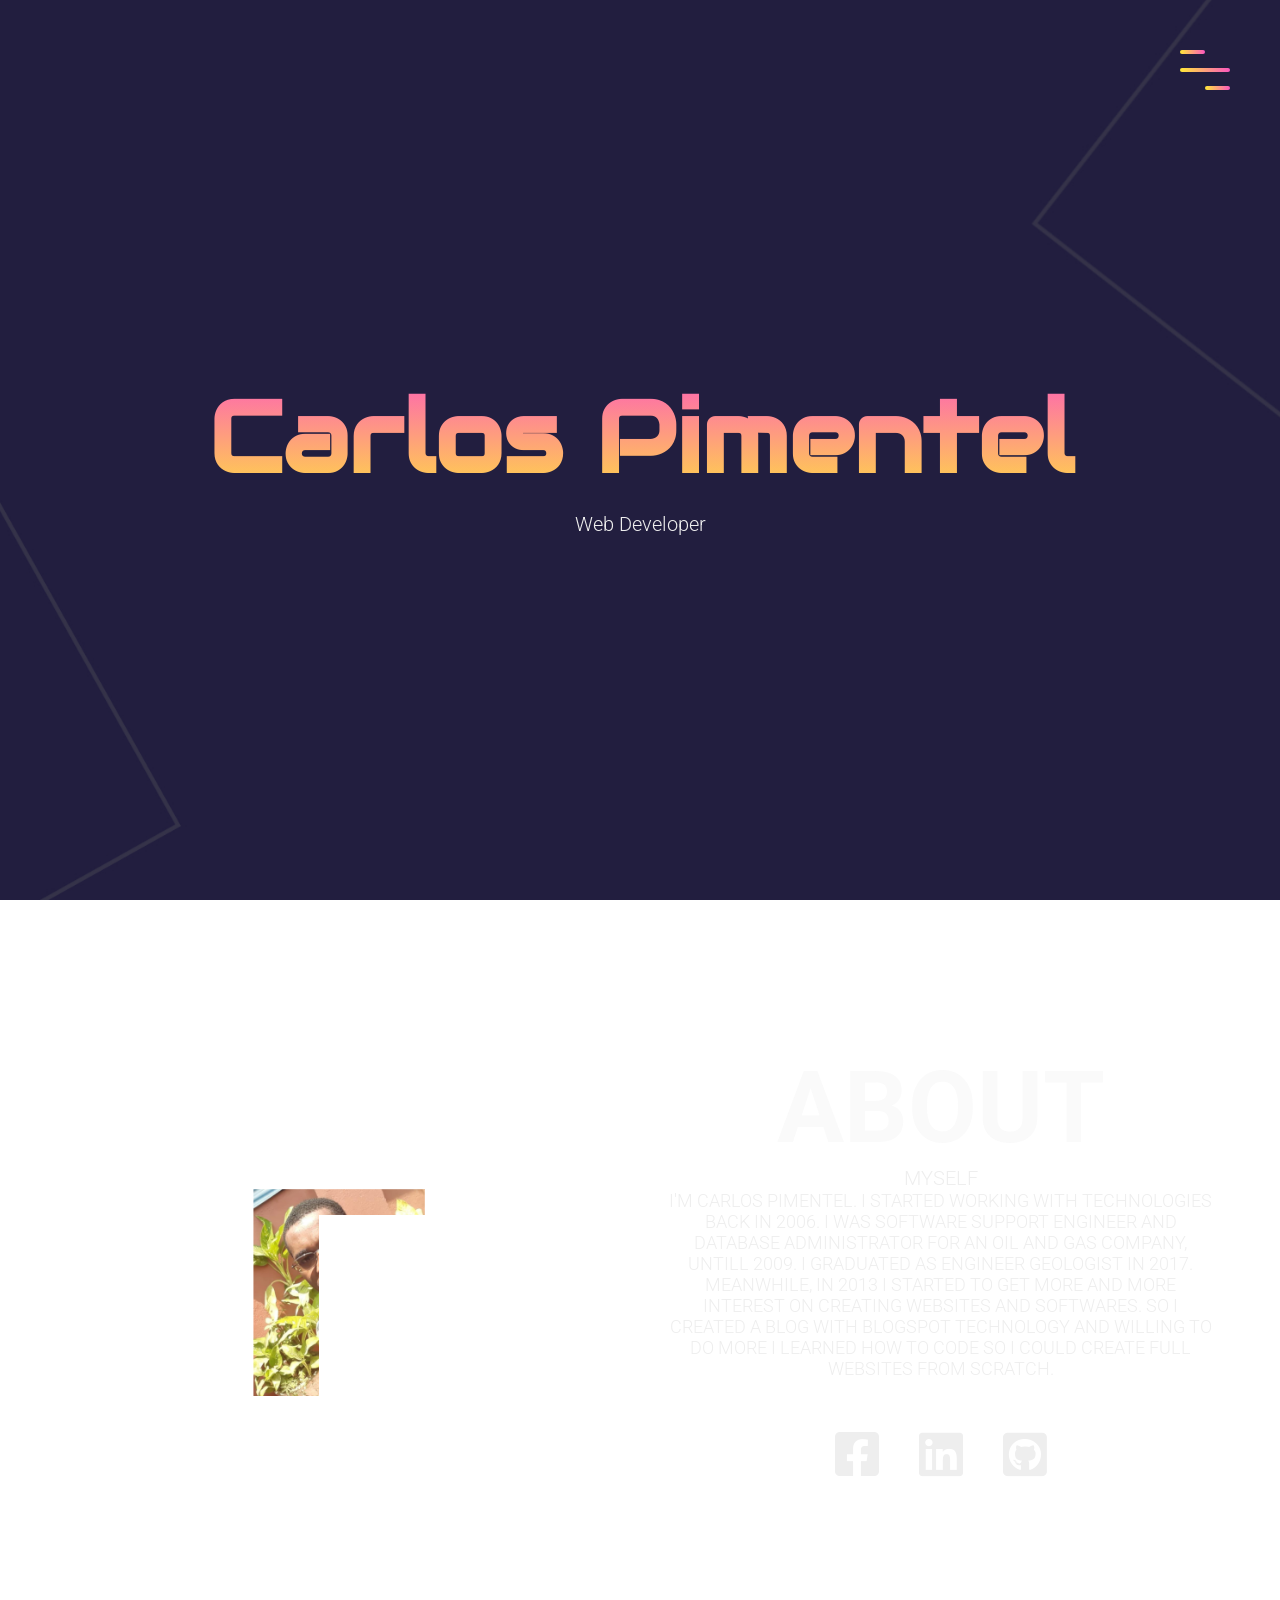
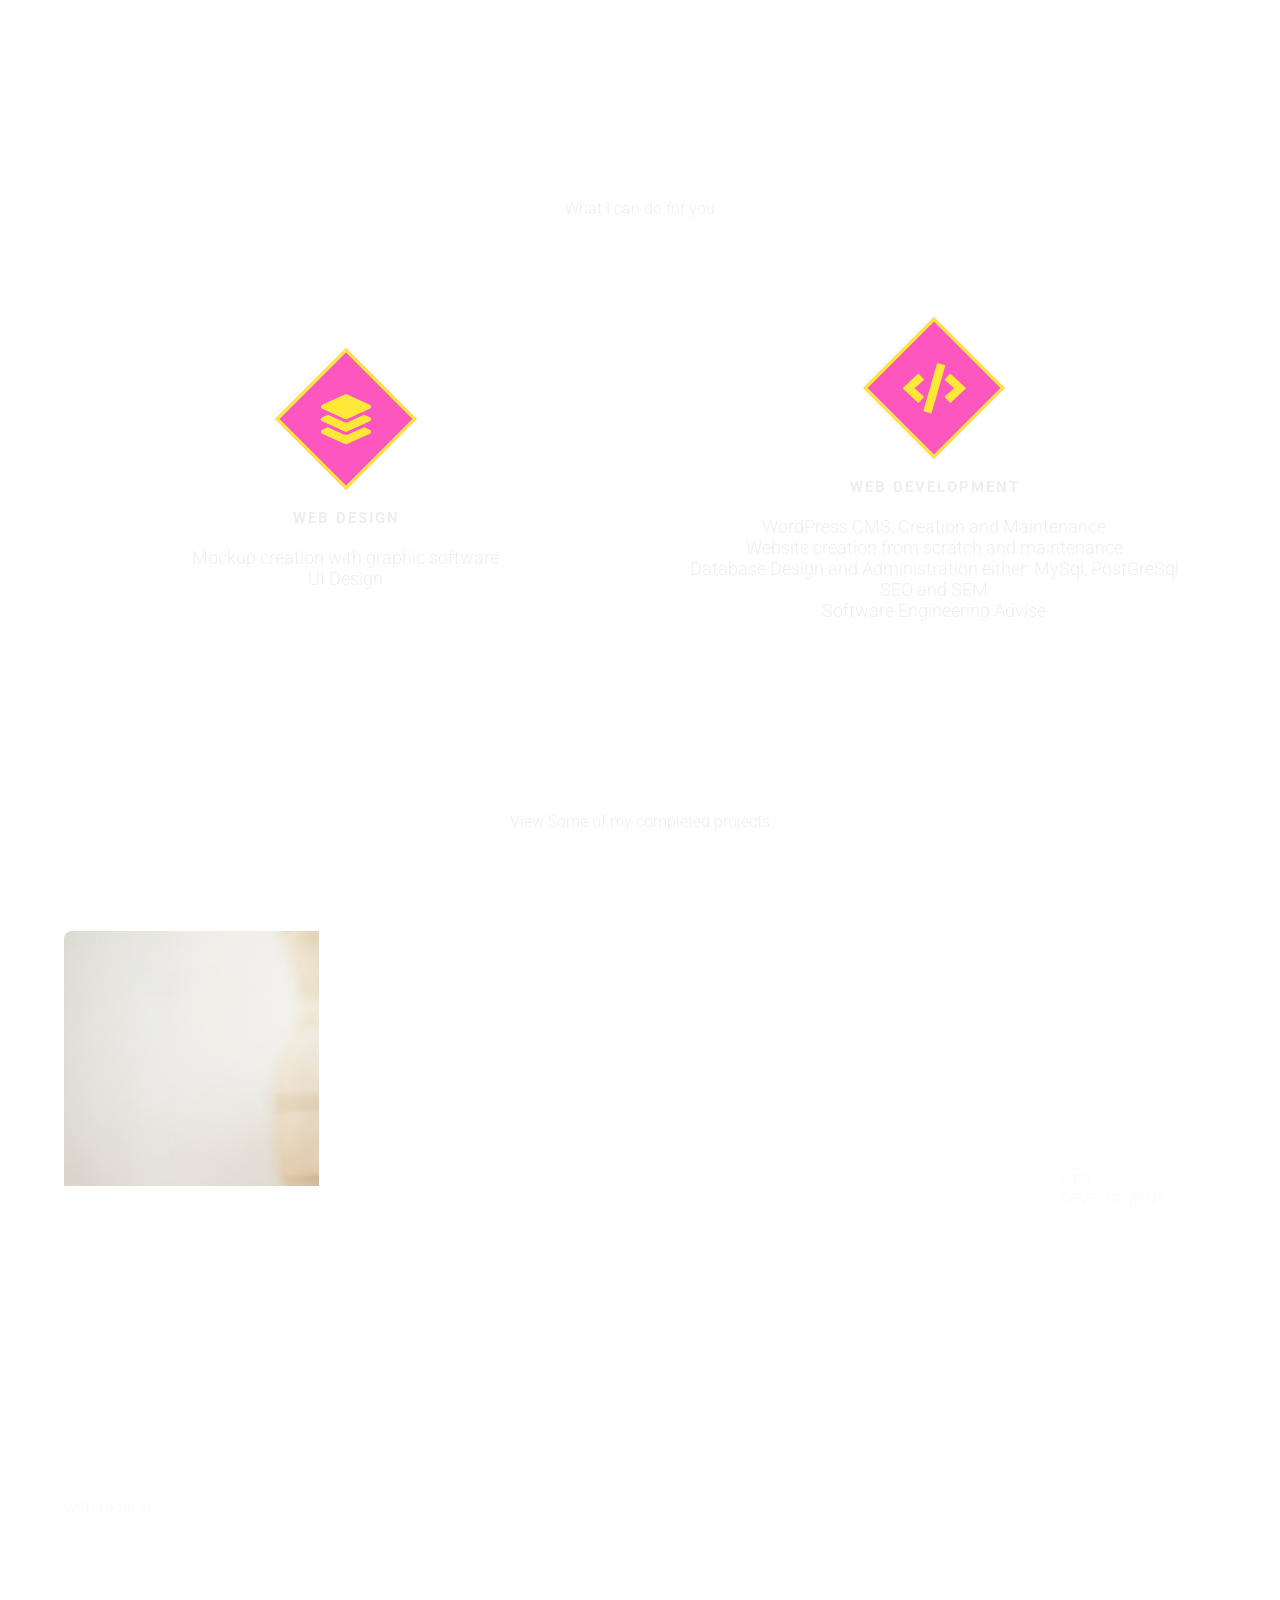
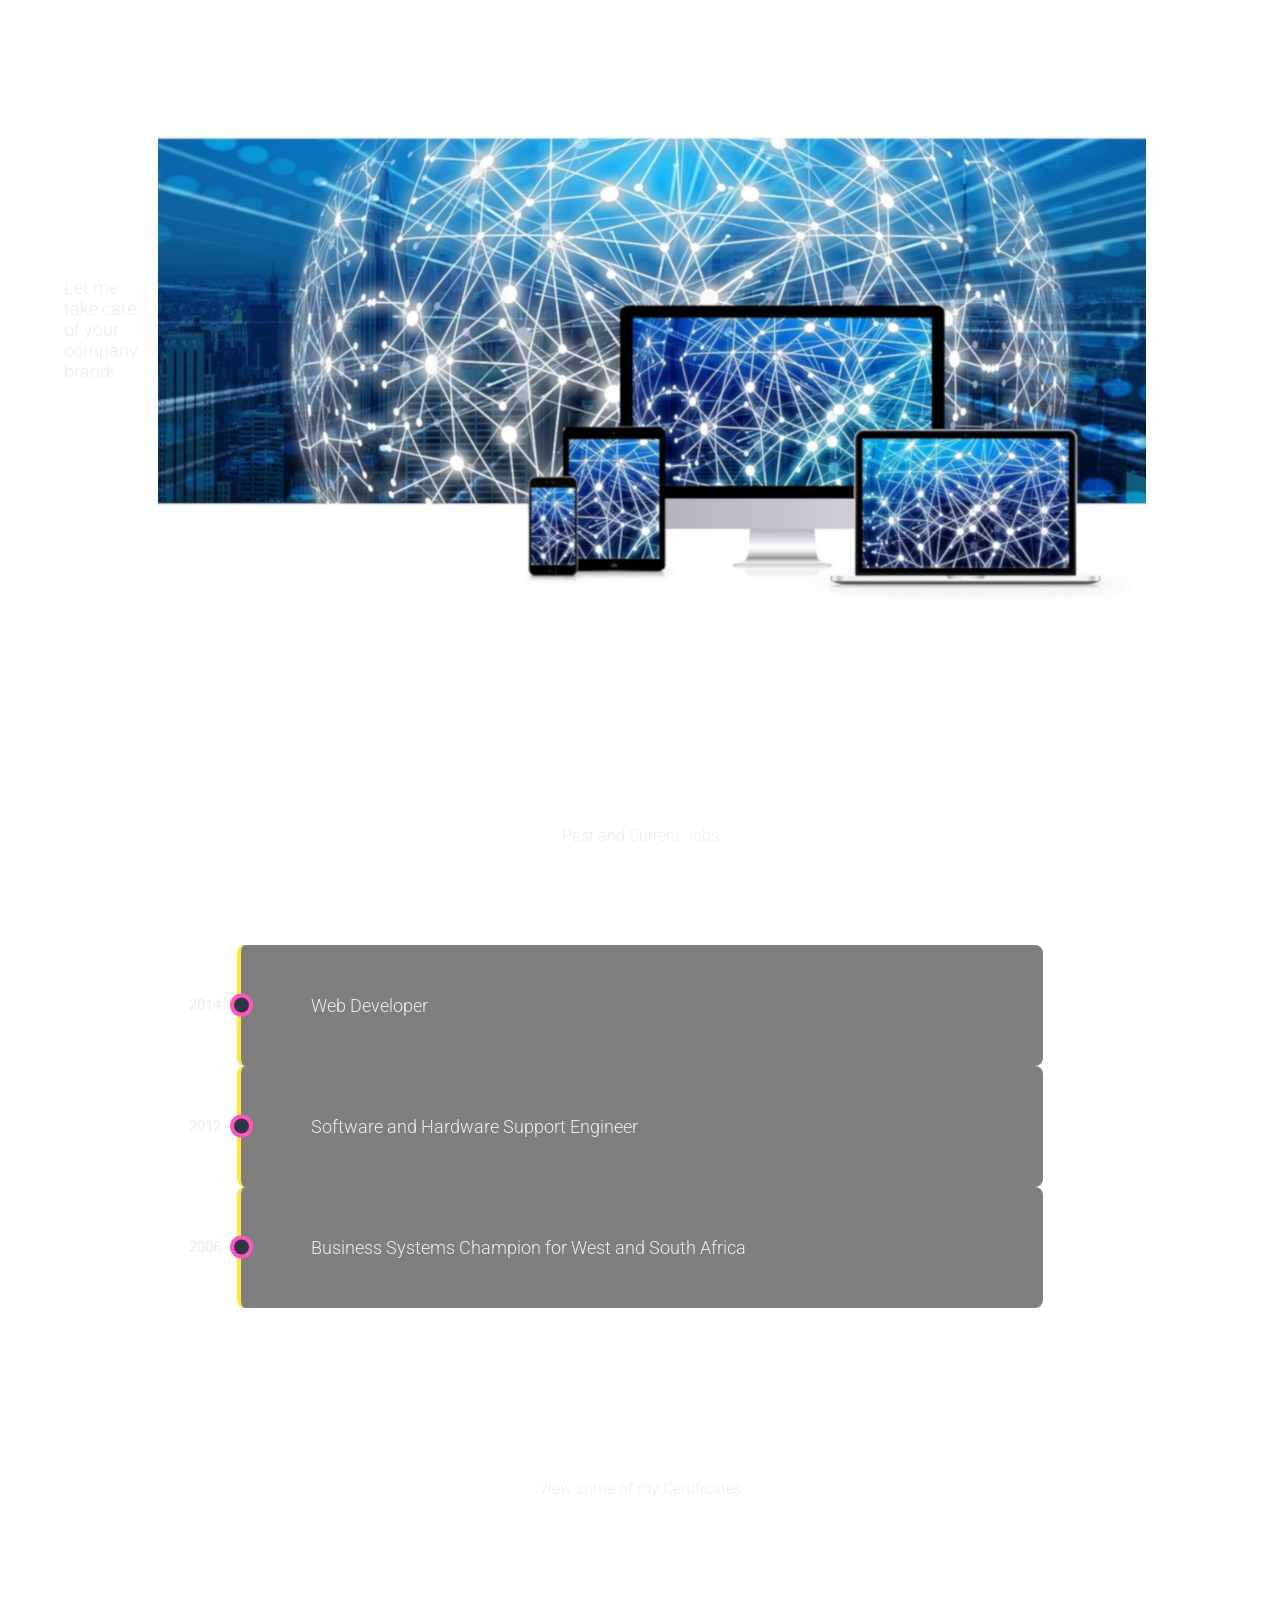
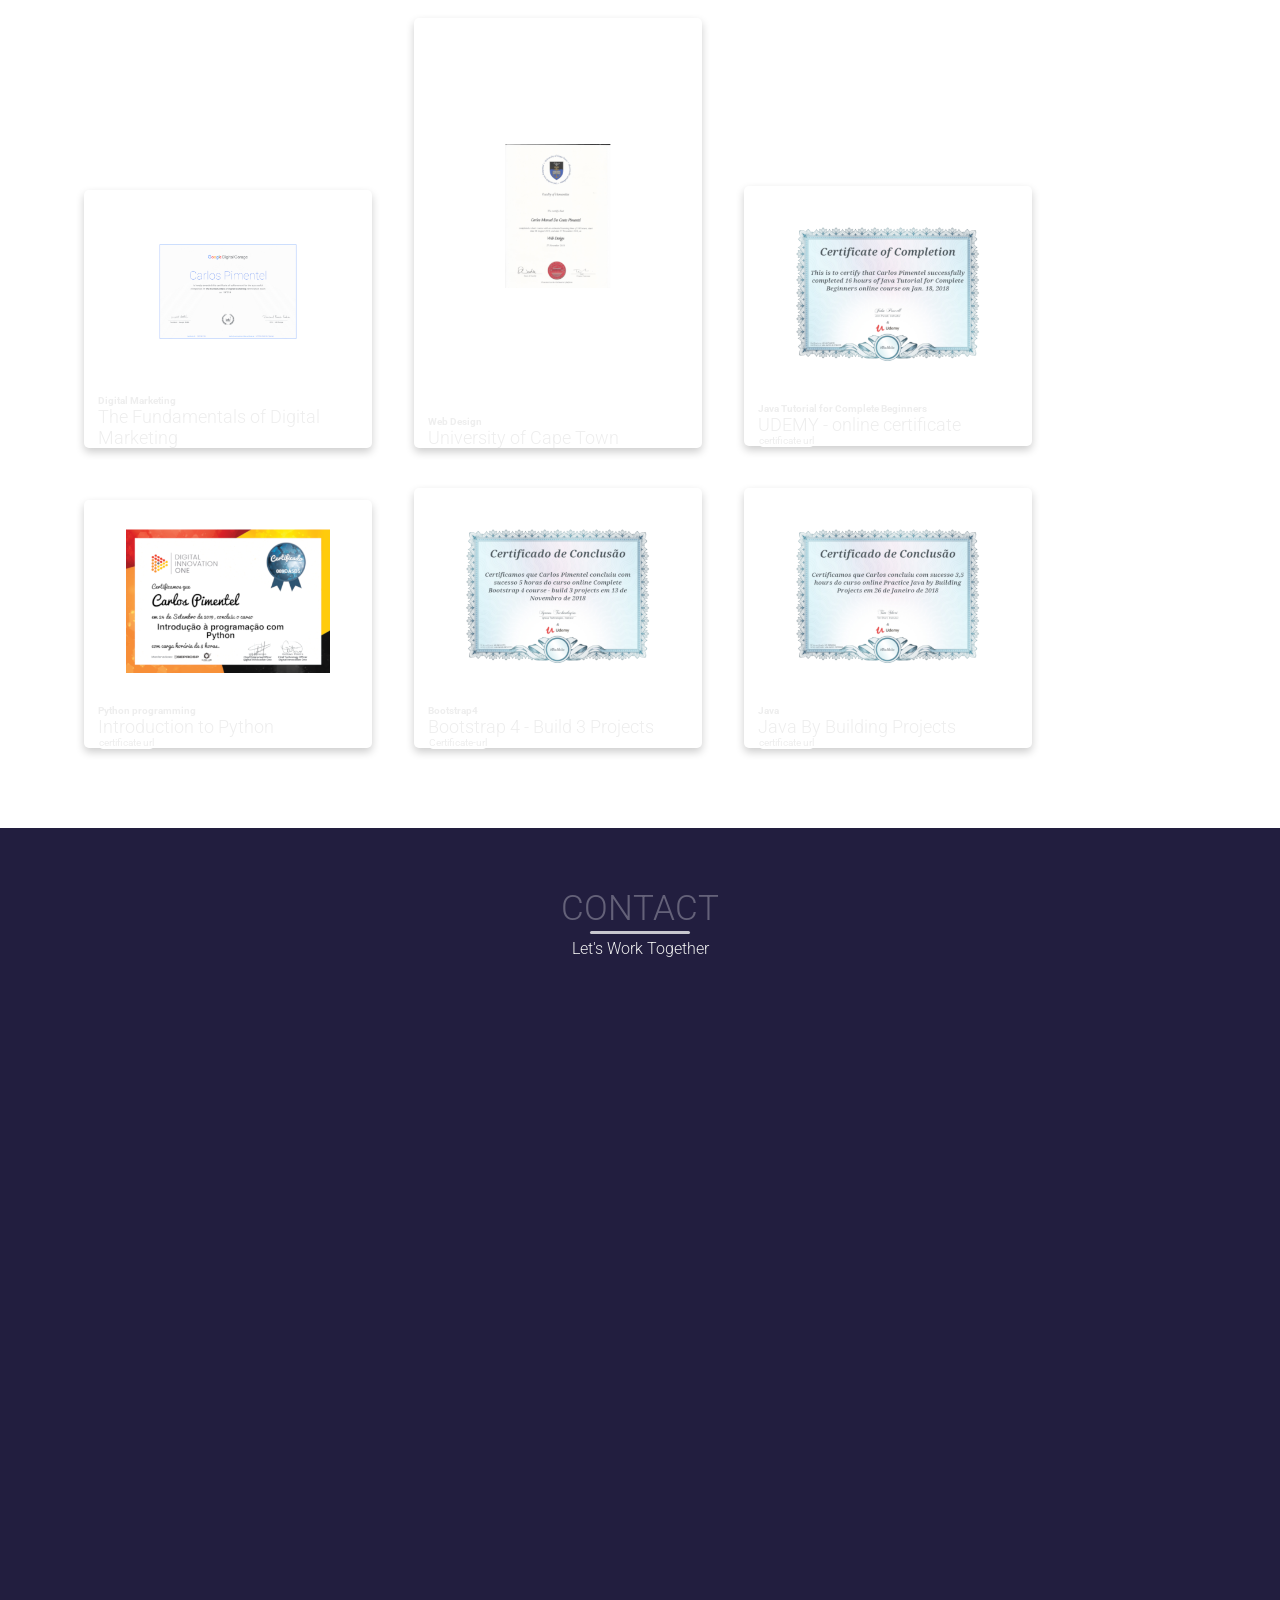
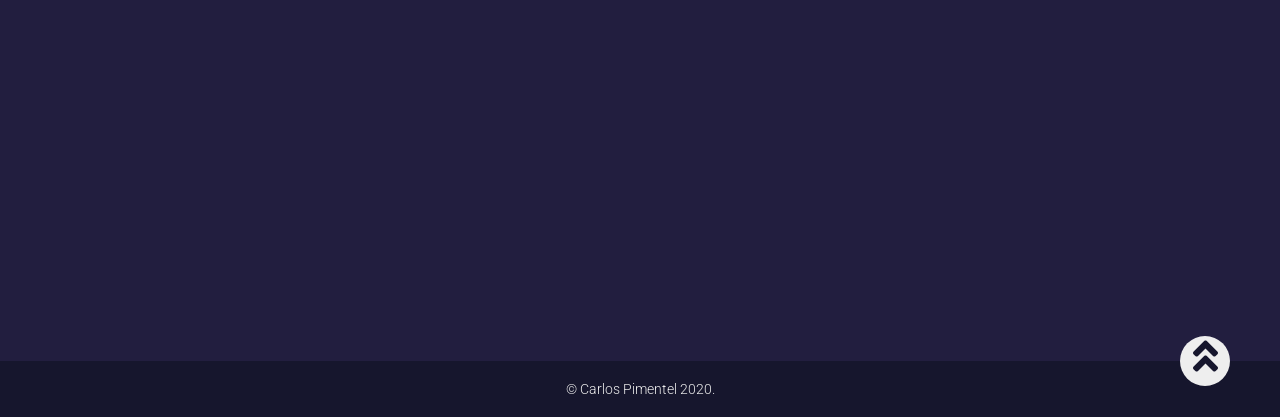
==== commit ee8007db: "Solved the issue with the navbar contact element" ====
--- a/index.html
+++ b/index.html
@@ -28,9 +28,11 @@
                 <li><a href="#portfolio" class="nav-link">Portfolio</a></li>
                 <li><a href="#experience" class="nav-link">Experience</a></li>
                 <li><a href="#certificates" class="nav-link">Certificates</a></li>
-                <li><a href="#contact" class="nav-link">Contact</a></li>
+                <li><a href="#contact" class="nav-link" style="padding-bottom: 10%;">Contact</a></li>
+
             </ul>
         </nav>
+
         <div class="landing-text">
             <h1>Carlos Pimentel</h1>
             <h6>Web Developer</h6>
@@ -266,7 +268,7 @@
             </div>
             <iframe
                 src="https://docs.google.com/forms/d/e/1FAIpQLSe-B0X4zhBB29CRnw1PsnEZAkC6DOcXxhegakMVz68pzHtwHA/viewform?embedded=true"
-                width="640" height="841" frameborder="0" marginheight="0" marginwidth="0">Loading…</iframe>
+                class="form" width="640" height="841" frameborder="0" marginheight="0" marginwidth="0">Loading…</iframe>
             <!--
             <form action="mail_handler.php" method="post" name="form" data-aos="fade-up" data-aos-delay="300">
                 <label for="name">Name:</label>
--- a/style.css
+++ b/style.css
@@ -106,7 +106,7 @@
 .top-nav {
     width: 100%;
     height: 100vh;
-    position: fixed;
+    position: relative;
     top: -100vh;
     z-index: 50;
     background-color: #16162d;
@@ -131,7 +131,8 @@
 .nav-link {
     font-family: 'Audiowide', cursive;
     font-size: 2.5rem;
-    padding: 1rem;
+    padding: 2px;
+    margin: 0 auto;
 }
 
 .nav-link:hover,
@@ -562,10 +563,11 @@
         margin: 2rem 0;
     }
 
+    /*
     .nav-link {
-        font-size: 4.5rem;
-    }
-
+        font-size: 3.5rem;
+    }
+    */
     .about-heading h1 {
         font-size: 3.5rem;
     }
@@ -610,11 +612,6 @@
         right: 2rem;
     }
 
-    /*.contact {
-        display: none;
-    }
-    */
-
     .landing-text h1 {
         font-size: 8rem;
     }
@@ -623,9 +620,11 @@
         font-size: 1.4rem;
     }
 
+    /*
     .nav-link {
-        font-size: 3.5rem;
-    }
+        font-size: 8rem;
+    }
+    */
 
     .about .container {
         flex-direction: column;
@@ -666,9 +665,12 @@
         margin: 0 auto;
     }
 
-    form {
+    /* .freebirdFormviewerViewFormContentWrapper {
         width: 100%;
-    }
+        margin-left: 40%;
+        margin-right: 0%;
+    }
+    */
 
     .up {
         right: 2rem;
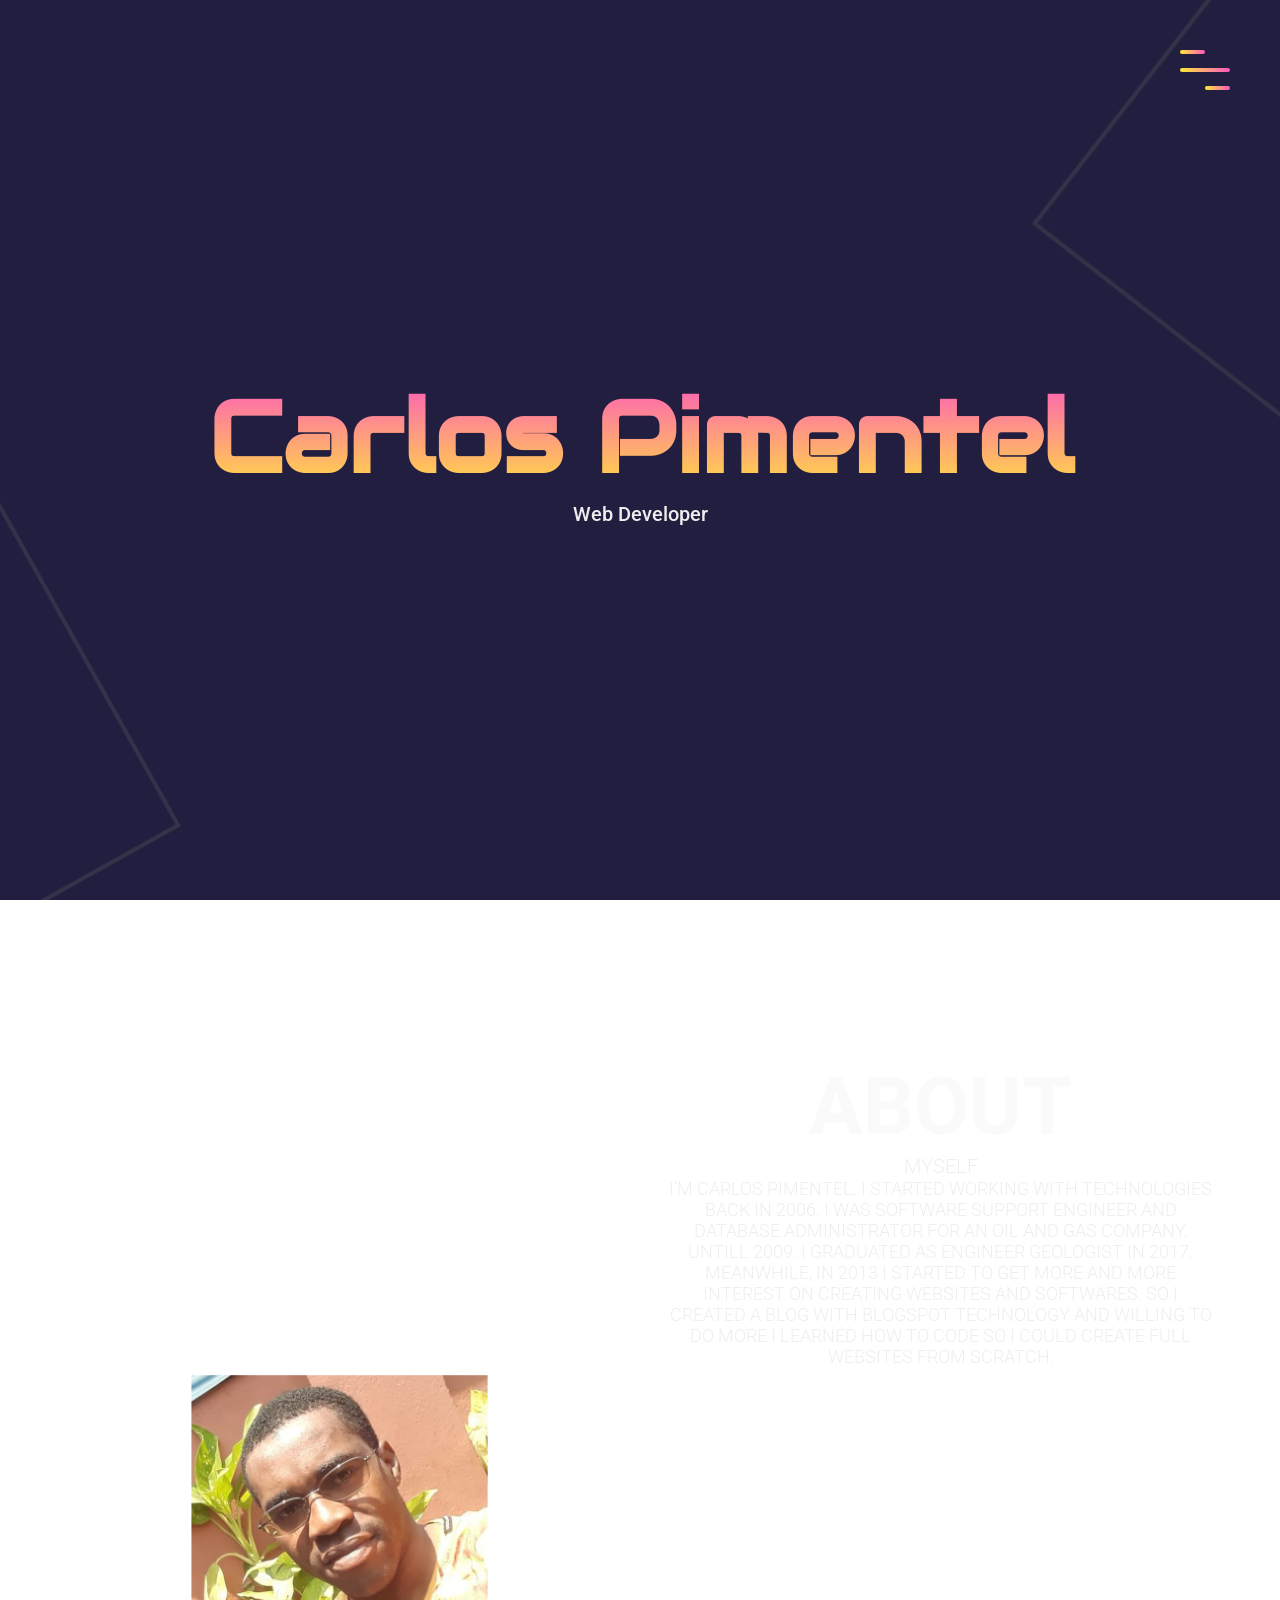
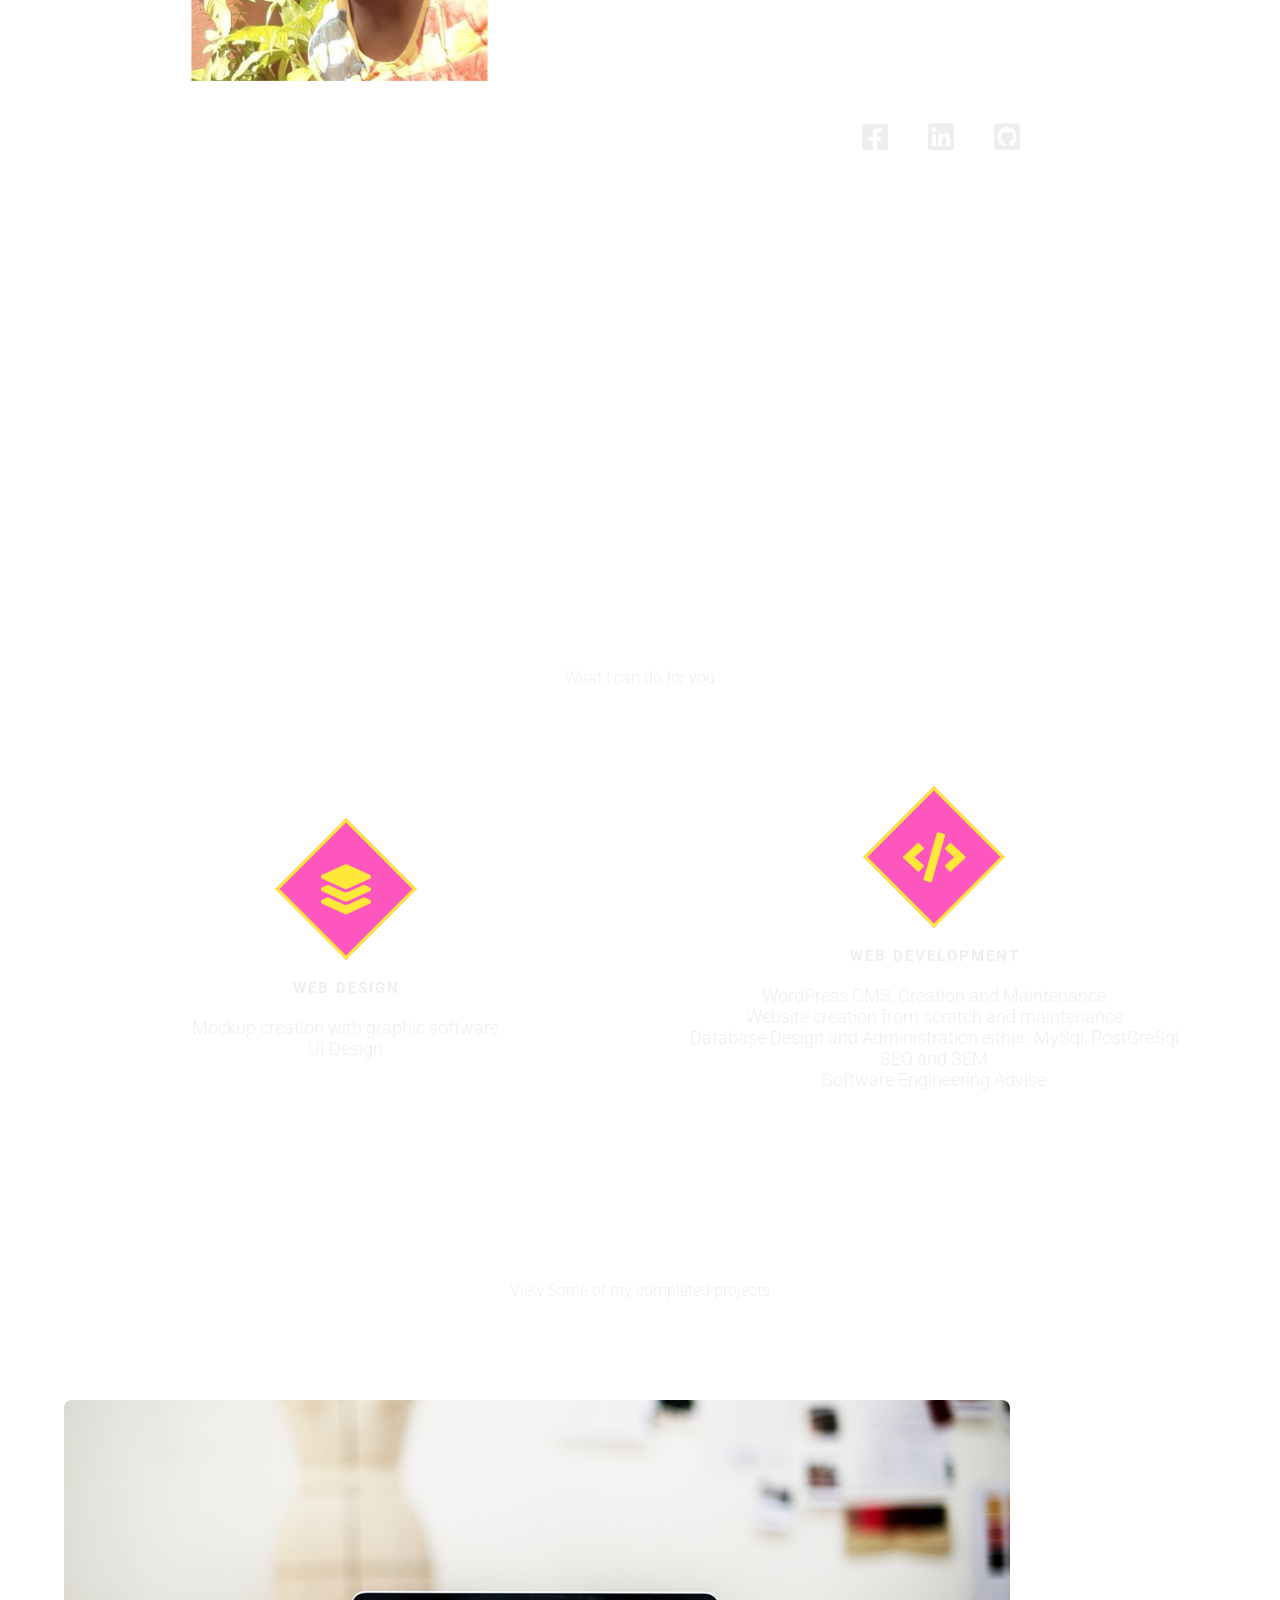
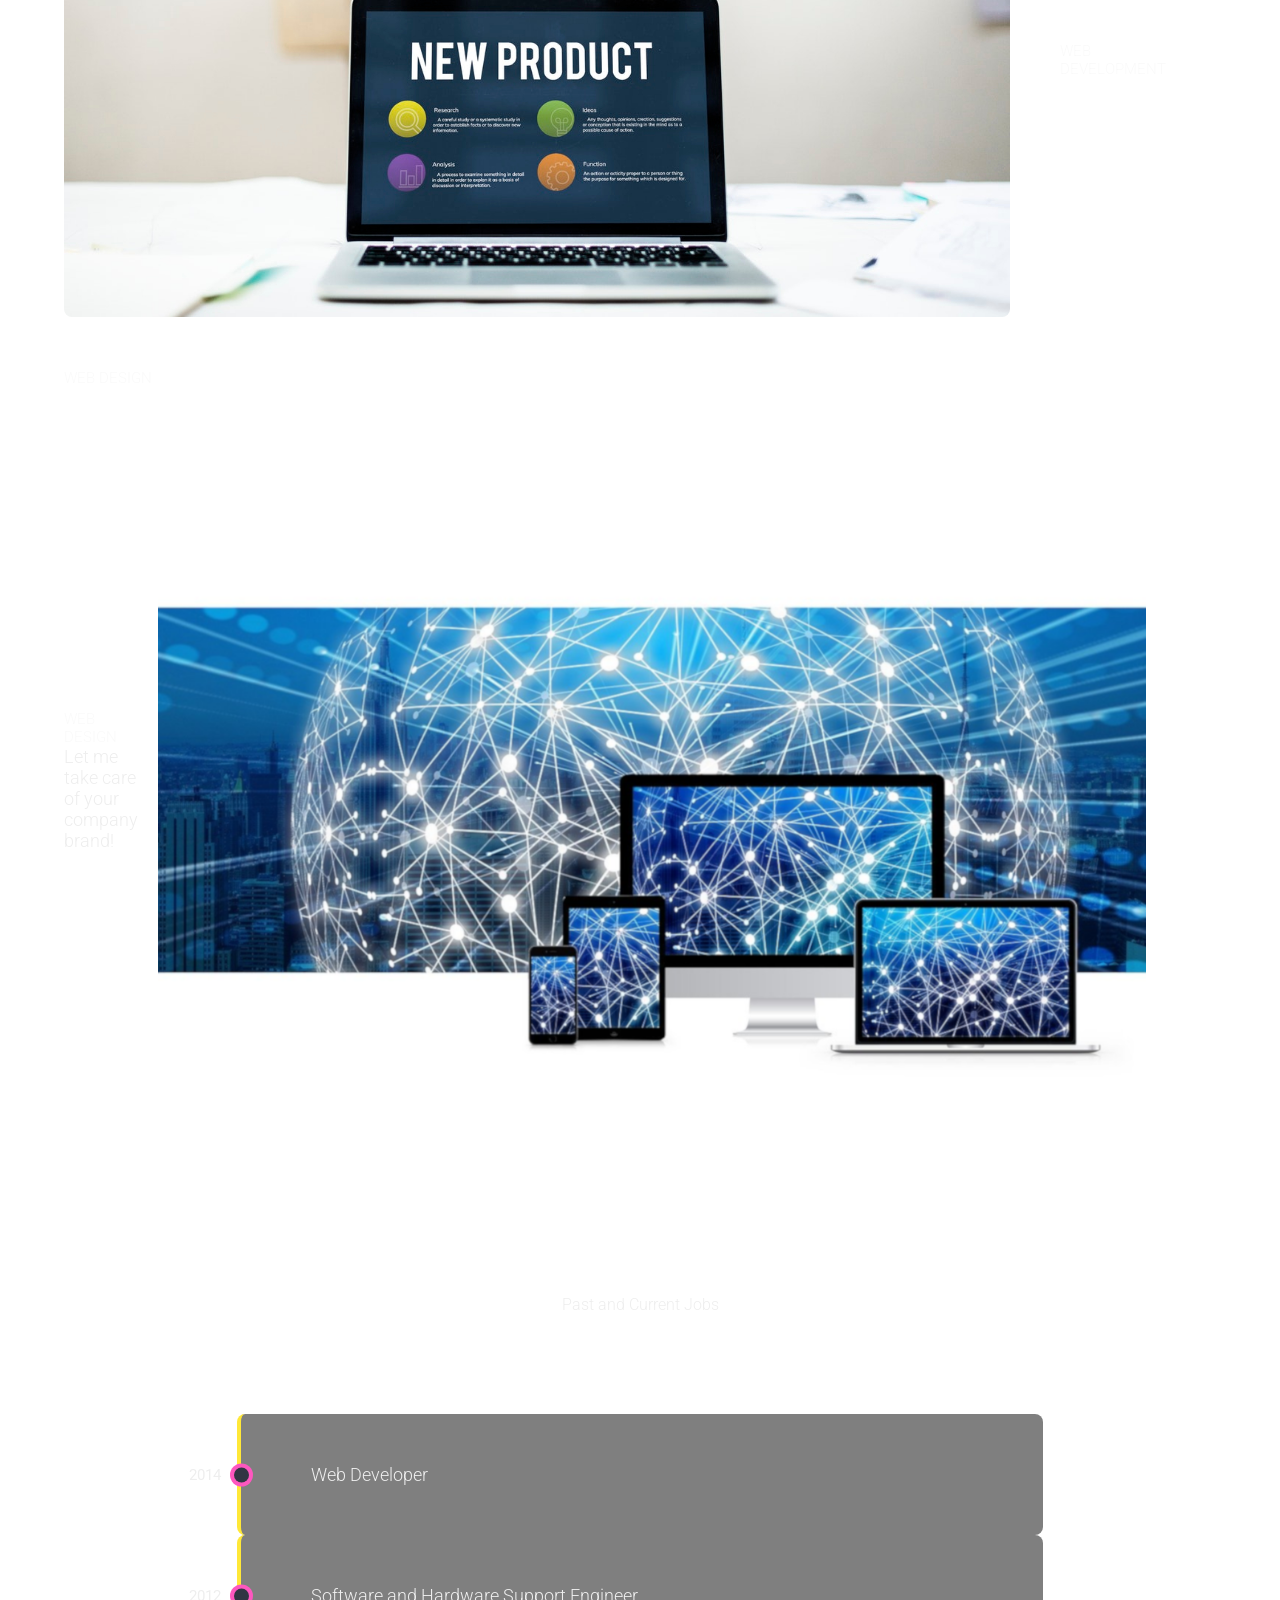
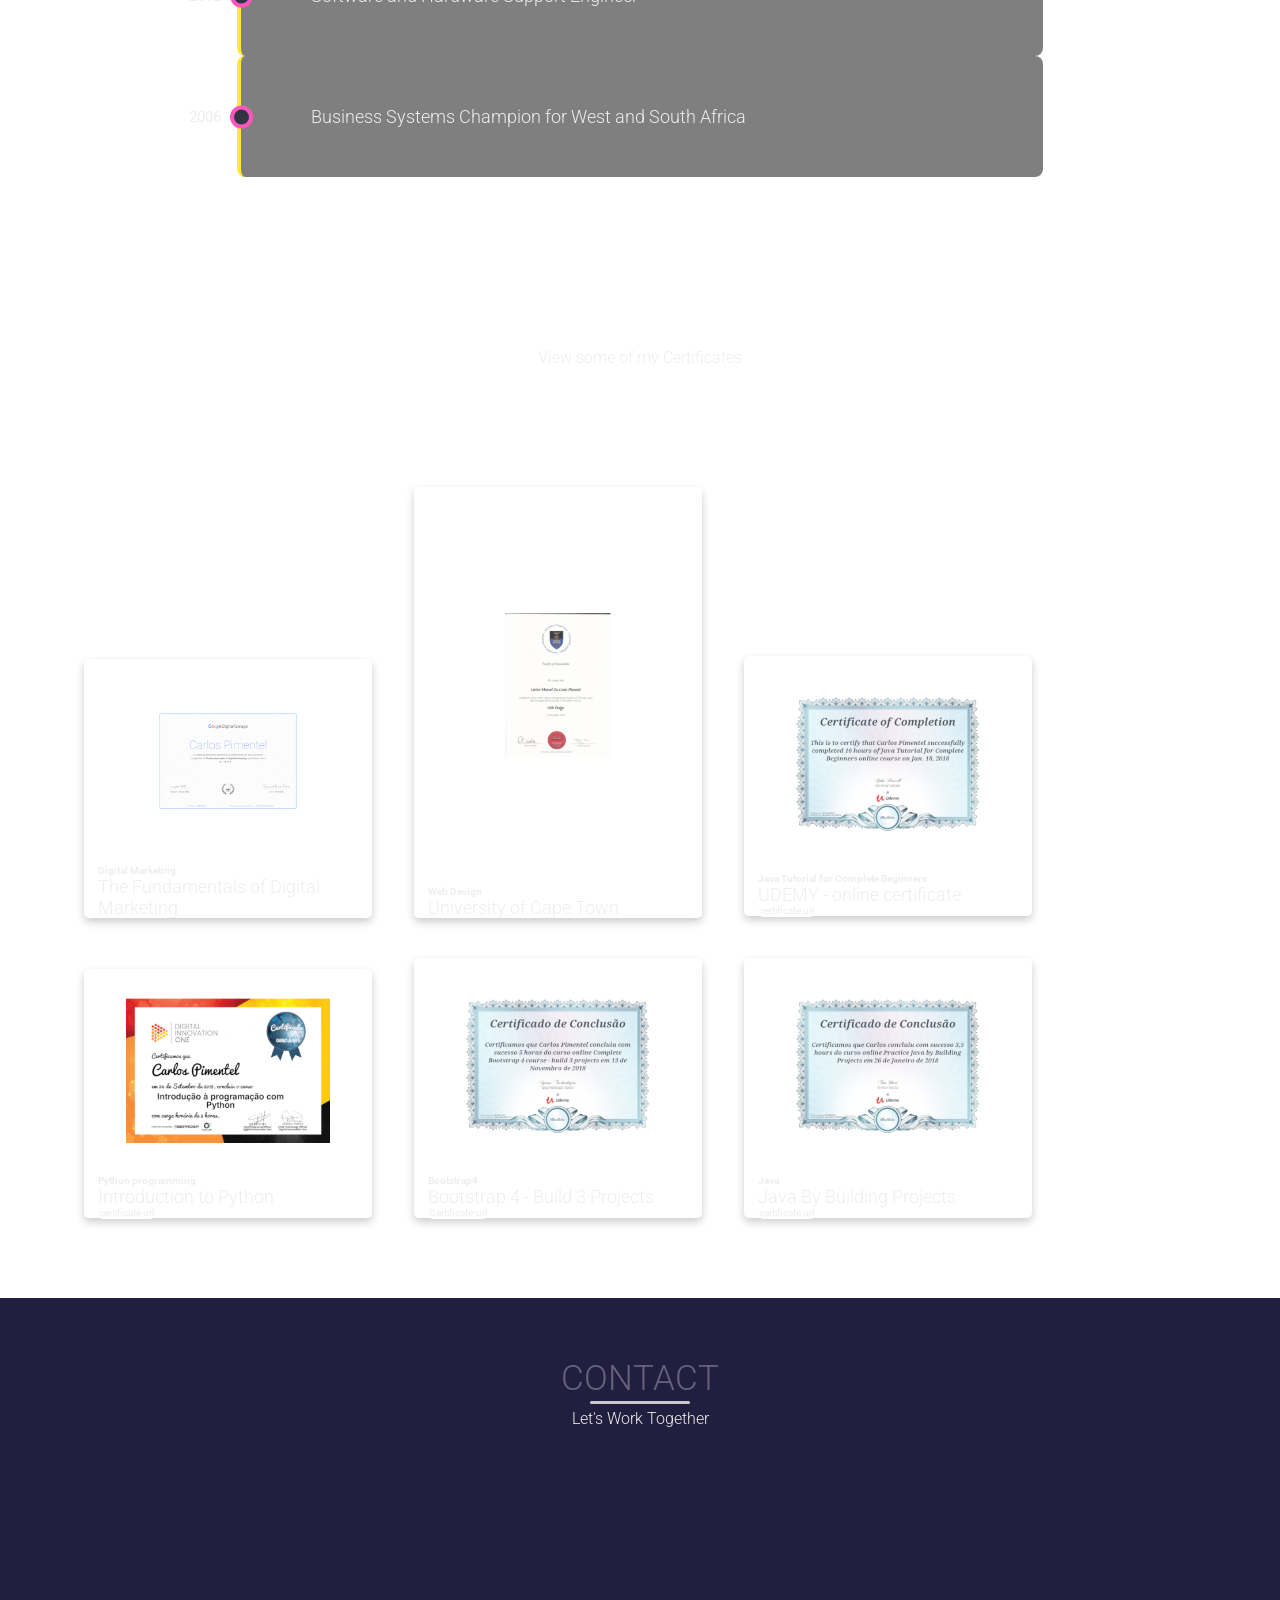
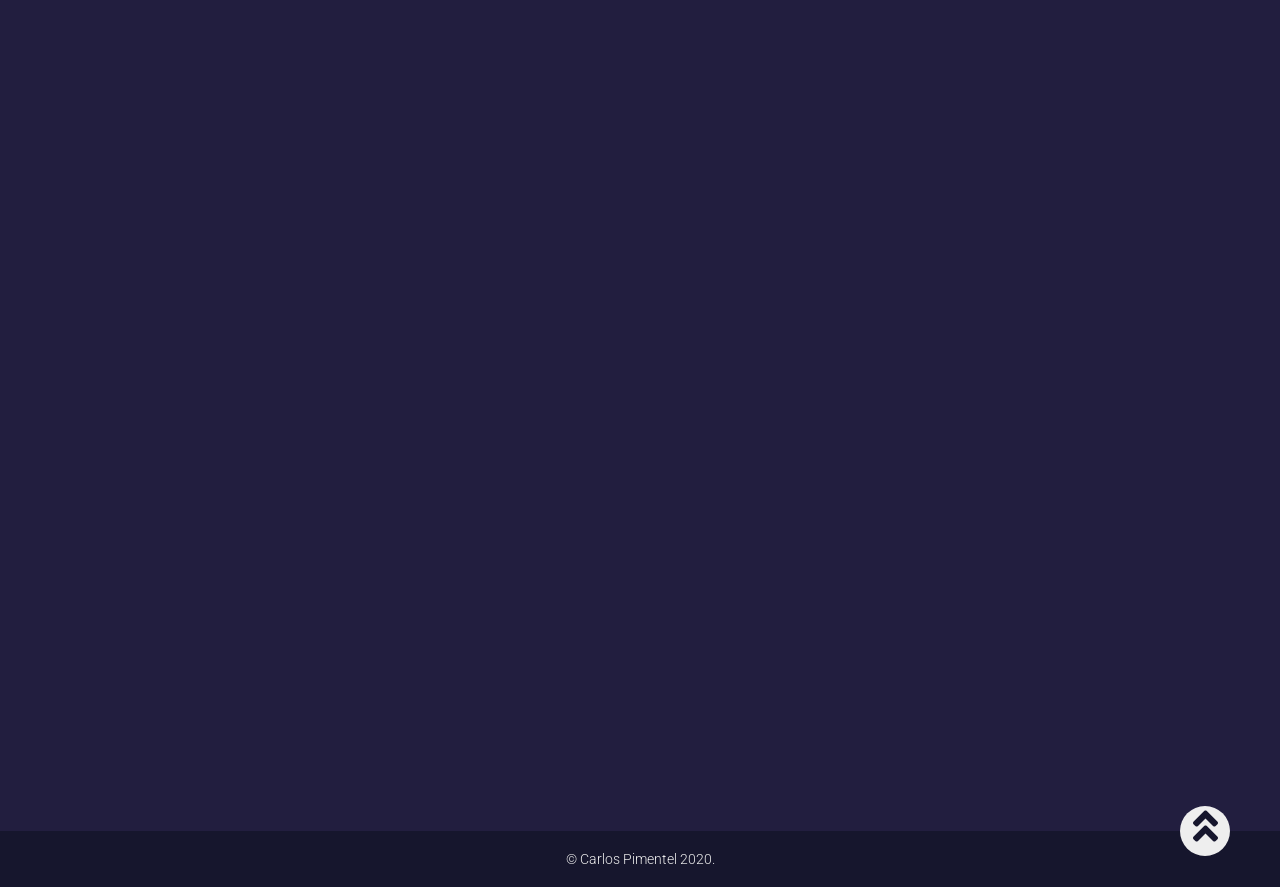
==== commit e1795fa0: "Changed the personal pic and adjusted the responsiveness on less than 600px screens" ====
--- a/index.html
+++ b/index.html
@@ -28,7 +28,7 @@
                 <li><a href="#portfolio" class="nav-link">Portfolio</a></li>
                 <li><a href="#experience" class="nav-link">Experience</a></li>
                 <li><a href="#certificates" class="nav-link">Certificates</a></li>
-                <li><a href="#contact" class="nav-link" style="padding-bottom: 10%;">Contact</a></li>
+                <li><a href="#contact" class="nav-link">Contact</a></li>
 
             </ul>
         </nav>
@@ -42,40 +42,41 @@
     <section class="about" id="about">
         <div class="container">
             <div class="profile-img" data-aos="fade-right" data-aos-delay="300">
-                <img src="img/personal_pic1.png" alt="personal picture">
+                <img src="img/personal_pic3.png" alt="personal picture">
             </div>
             <div class="about-details" data-aos="fade-left" data-aos-delay="600">
                 <div class="about-heading">
                     <h1>About</h1>
                     <h6>Myself</h6>
                     <p>I'm Carlos Pimentel. I started working with technologies back in 2006. I was
-                        Software Support Engineer and Database Administrator for an Oil and Gas Company, untill 2009.
+                        Software Support Engineer and Database Administrator for an Oil and Gas Company, untill
+                        2009.
                         I graduated as Engineer Geologist in 2017. Meanwhile, in 2013 I started to get more and more
-                        interest on creating websites and softwares. So I created a blog with blogspot technology and
+                        interest on creating websites and softwares. So I created a blog with blogspot technology
+                        and
                         willing to do more I learned how to code so I could create full websites from scratch.
                     </p>
-                    <div class="social-media">
-                        <ul class="nav-list">
-                            <li>
-                                <a href="https://www.facebook.com/carlos.scientist" target="_blank" class="icon-link">
-                                    <i class="fab fa-facebook-square"></i>
-                                </a>
-                            </li>
-                            <li>
-                                <a href="https://www.linkedin.com/in/carlos-pimentel-5a3aa841/" target="_blank"
-                                    class="icon-link">
-                                    <i class="fab fa-linkedin"></i>
-                                </a>
-                            </li>
-                            <li>
-                                <a href="https://github.com/CarlosPimentel10" target="_blank" class="icon-link">
-                                    <i class="fab fa-github-square"></i>
-                                </a>
-                            </li>
-                        </ul>
-                    </div>
-                </div>
-
+                </div>
+                <div class="social-media">
+                    <ul class="nav-list">
+                        <li>
+                            <a href="https://www.facebook.com/carlos.scientist" target="_blank" class="icon-link">
+                                <i class="fab fa-facebook-square"></i>
+                            </a>
+                        </li>
+                        <li>
+                            <a href="https://www.linkedin.com/in/carlos-pimentel-5a3aa841/" target="_blank"
+                                class="icon-link">
+                                <i class="fab fa-linkedin"></i>
+                            </a>
+                        </li>
+                        <li>
+                            <a href="https://github.com/CarlosPimentel10" target="_blank" class="icon-link">
+                                <i class="fab fa-github-square"></i>
+                            </a>
+                        </li>
+                    </ul>
+                </div>
             </div>
         </div>
     </section>
@@ -298,7 +299,6 @@
 
 
 
-
     <script src="https://ajax.googleapis.com/ajax/libs/jquery/3.4.1/jquery.min.js"></script>
     <script src="https://unpkg.com/aos@next/dist/aos.js"></script>
     <script>
--- a/style.css
+++ b/style.css
@@ -2,539 +2,540 @@
 
 /*Start global*/
 * {
-    margin: 0;
-    padding: 0;
-    box-sizing: border-box;
+	margin: 0;
+	padding: 0;
+	box-sizing: border-box;
 }
 
 html {
-    font-size: 10px;
-    font-family: 'Roboto', sans-serif;
-    color: #eee;
+	font-size: 10px;
+	font-family: 'Roboto', sans-serif;
+	color: #eee;
 }
 
 body {
-    width: 100%;
-    height: 100%;
-    background: url("images/sitebg.jpg") no-repeat center fixed;
-    background-size: cover;
+	width: 100%;
+	height: 100%;
+	background: url('images/sitebg.jpg') no-repeat center fixed;
+	background-size: cover;
 }
 
 section {
-    padding: 6rem 0;
+	padding: 6rem 0;
 }
 
 a {
-    text-decoration: none;
-    color: #eee;
+	text-decoration: none;
+	color: #eee;
 }
 
 p {
-    font-size: 1.8rem;
-    font-weight: 300;
-}
-
+	font-size: 1.8rem;
+	font-weight: 300;
+}
 
 img {
-    width: 100%;
-    border-radius: 8px;
+	width: 100%;
+	border-radius: 8px;
 }
 
 /* End global */
 
 /* start reusable*/
 .container {
-    width: 90%;
-    max-width: 120rem;
-    height: 100%;
-    margin: 0 auto;
-    position: relative;
+	width: 90%;
+	max-width: 120rem;
+	height: 100%;
+	margin: 0 auto;
+	position: relative;
 }
 
 .section-heading {
-    text-align: center;
-    margin-bottom: 10rem;
+	text-align: center;
+	margin-bottom: 10rem;
 }
 
 .section-heading h1 {
-    font-size: 3.5rem;
-    color: rgba(255, 255, 255, .3);
-    text-transform: uppercase;
-    font-weight: 300;
-    position: relative;
-    margin-bottom: 1rem;
+	font-size: 3.5rem;
+	color: rgba(255, 255, 255, 0.3);
+	text-transform: uppercase;
+	font-weight: 300;
+	position: relative;
+	margin-bottom: 1rem;
 }
 
 .section-heading h6 {
-    font-size: 1.6rem;
-    font-weight: 300;
+	font-size: 1.6rem;
+	font-weight: 300;
 }
 
 .section-heading h1::before,
 .section-heading::after {
-    content: '';
-    position: absolute;
-    bottom: -.5rem;
-    left: 50%;
-    transform: translateX(-50%);
-    background-color: rgba(255, 255, 255, .75);
+	content: '';
+	position: absolute;
+	bottom: -0.5rem;
+	left: 50%;
+	transform: translateX(-50%);
+	background-color: rgba(255, 255, 255, 0.75);
 }
 
 .section-heading h1::before {
-    width: 10rem;
-    height: 3px;
-    border-radius: .8rem;
+	width: 10rem;
+	height: 3px;
+	border-radius: 0.8rem;
 }
 
 .section-heading h1::after {
-    width: 1.5rem;
-    height: 1.5rem;
-    border-radius: 100%;
-    bottom: -1rem;
+	width: 1.5rem;
+	height: 1.5rem;
+	border-radius: 100%;
+	bottom: -1rem;
 }
 
 .has-margin-right {
-    margin-right: 5rem;
+	margin-right: 5rem;
 }
 
 /* Start header */
 header {
-    width: 100%;
-    height: 100vh;
+	width: 100%;
+	height: 100vh;
 }
 
 .top-nav {
-    width: 100%;
-    height: 100vh;
-    position: relative;
-    top: -100vh;
-    z-index: 50;
-    background-color: #16162d;
-    border-bottom-right-radius: 100%;
-    border-bottom-left-radius: 100%;
-    transition: all 650ms cubic-bezier(1, 0, 0, 1);
+	width: 100%;
+	height: 100vh;
+	position: fixed;
+	top: -100vh;
+	z-index: 50;
+	background-color: #16162d;
+	border-bottom-right-radius: 100%;
+	border-bottom-left-radius: 100%;
+	transition: all 650ms cubic-bezier(1, 0, 0, 1);
 }
 
 .nav-list {
-    list-style: none;
-    width: 100%;
-    height: 100%;
-    display: flex;
-    justify-content: center;
-    align-items: center;
+	list-style: none;
+	width: 100%;
+	height: 80vh; /*This is the value that shows or hides nav-links on small screens */
+	top: -50vh;
+	display: flex;
+	justify-content: center;
+	align-items: center;
 }
 
 li {
-    margin: 0 2rem;
+	margin: 0 2rem;
 }
 
 .nav-link {
-    font-family: 'Audiowide', cursive;
-    font-size: 2.5rem;
-    padding: 2px;
-    margin: 0 auto;
+	font-family: 'Audiowide', cursive;
+	font-size: 2rem;
+	padding: 2px;
+	margin: 0px auto;
 }
 
 .nav-link:hover,
 .nav-link:focus {
-    background: linear-gradient(to top, #f5ecad, #f70aa0);
-    background-clip: border-box;
-    -webkit-background-clip: text;
-    -webkit-text-fill-color: transparent;
+	background: linear-gradient(to top, #f5ecad, #f70aa0);
+	background-clip: border-box;
+	-webkit-background-clip: text;
+	-webkit-text-fill-color: transparent;
 }
 
 .top-nav.open {
-    top: 0;
-    border-radius: initial;
+	top: 0;
+	border-radius: initial;
 }
 
 .menu-toggler {
-    position: absolute;
-    top: 5rem;
-    right: 5rem;
-    width: 5rem;
-    height: 4rem;
-    display: flex;
-    flex-direction: column;
-    justify-content: space-between;
-    cursor: pointer;
-    z-index: 1500;
-    transition: transform 650ms ease-out;
+	position: absolute;
+	top: 5rem;
+	right: 5rem;
+	width: 5rem;
+	height: 4rem;
+	display: flex;
+	flex-direction: column;
+	justify-content: space-between;
+	cursor: pointer;
+	z-index: 1500;
+	transition: transform 650ms ease-out;
 }
 
 .menu-toggler.open {
-    transform: rotate(-45deg);
+	transform: rotate(-45deg);
 }
 
 .bar {
-    background: linear-gradient(to right, #ffe838, #fd57bf);
-    width: 100%;
-    height: 4px;
-    border-radius: .8rem;
+	background: linear-gradient(to right, #ffe838, #fd57bf);
+	width: 100%;
+	height: 4px;
+	border-radius: 0.8rem;
 }
 
 .bar.half {
-    width: 50%;
+	width: 50%;
 }
 
 .bar.start {
-    transform-origin: right;
-    transition: transform 650ms cubic-bezier(0.54, -0.81, 0.57, 0.57);
+	transform-origin: right;
+	transition: transform 650ms cubic-bezier(0.54, -0.81, 0.57, 0.57);
 }
 
 .open .bar.start {
-    transform: rotate(450deg) translateX(.8rem);
+	transform: rotate(450deg) translateX(0.8rem);
 }
 
 .bar.end {
-    align-self: flex-end;
-    transform-origin: left;
-    transition: transform 650ms cubic-bezier(0.54, -0.81, 0.57, 0.57);
+	align-self: flex-end;
+	transform-origin: left;
+	transition: transform 650ms cubic-bezier(0.54, -0.81, 0.57, 0.57);
 }
 
 .open .bar.end {
-    transform: rotate(-450deg) translateX(-.8rem);
+	transform: rotate(-450deg) translateX(-0.8rem);
 }
 
 .landing-text {
-    position: absolute;
-    top: 50%;
-    left: 50%;
-    transform: translate(-50%, -50%);
-    width: 100%;
-    text-align: center;
-    z-index: 1;
+	position: absolute;
+	top: 50%;
+	left: 50%;
+	transform: translate(-50%, -50%);
+	width: 100%;
+	text-align: center;
+	z-index: 1;
 }
 
 .landing-text h1 {
-    font-size: 10rem;
-    font-family: 'Audiowide', cursive;
-    background: linear-gradient(to top, #ffe838, #fd57bf);
-    background-clip: border-box;
-    -webkit-background-clip: text;
-    -webkit-text-fill-color: transparent;
-    padding: 1rem;
-    user-select: none;
+	font-size: 10rem;
+	font-family: 'Audiowide', cursive;
+	background: linear-gradient(to top, #ffe838, #fd57bf);
+	background-clip: border-box;
+	-webkit-background-clip: text;
+	-webkit-text-fill-color: transparent;
+	padding: 0px auto;
+	user-select: none;
 }
 
 .landing-text h6 {
-    font-size: 2rem;
-    font-weight: 300;
+	font-size: 2rem;
+	font-weight: 500;
 }
 
 /* Start about */
 .about .container {
-    display: flex;
-    align-items: center;
-    justify-content: center;
+	display: flex;
+	align-items: center;
+	justify-content: center;
 }
 
 .about-heading {
-    text-align: center;
-    text-transform: uppercase;
-    /* line-height: 50px;*/
-    margin-bottom: 6rem;
-
+	text-align: center;
+	text-transform: uppercase;
+	margin-bottom: 1rem;
+	margin-top: 10rem;
 }
 
 .about-heading h1 {
-    font-size: 10rem;
-    opacity: .3;
+	font-size: 8rem;
+	opacity: 0.3;
 }
 
 .about-heading h6 {
-    font-size: 2rem;
-    font-weight: 300;
-
+	font-size: 2rem;
+	font-weight: 300;
 }
 
 .profile-img {
-    flex: 1;
-    margin-right: 5rem;
+	flex: 1;
+	margin-right: 5rem;
+	display: flex;
+	float: right;
+	box-shadow: 0 0 0 1;
 }
 
 .about-details {
-    flex: 1;
+	flex: 1;
 }
 
 .social-media {
-    margin-top: 5rem;
+	margin-top: 0px auto;
 }
 
 .social-media i {
-    font-size: 5rem;
-    transition: color 650ms;
+	font-size: 3rem;
+	transition: color 650ms;
 }
 
 .fa-facebook-square:hover {
-    color: #4267b2;
+	color: #4267b2;
 }
 
 .fa-linkedin:hover {
-    color: #38a1f3;
+	color: #38a1f3;
 }
 
 .fa-github-square:hover {
-    color: #ea4c89;
+	color: #ea4c89;
 }
 
 /* Start Services */
 .my-skills {
-    margin-top: 10rem;
-    display: grid;
-    grid-template-columns: repeat(auto-fit, minmax(25rem, 1fr));
-    grid-gap: 2.5rem;
-    text-align: center;
+	margin-top: 10rem;
+	display: grid;
+	grid-template-columns: repeat(auto-fit, minmax(25rem, 1fr));
+	grid-gap: 2.5rem;
+	text-align: center;
 }
 
 .skill {
-    display: flex;
-    flex-direction: column;
-    justify-content: center;
-    align-items: center;
-    padding: 2rem;
+	display: flex;
+	flex-direction: column;
+	justify-content: center;
+	align-items: center;
+	padding: 2rem;
 }
 
 .skill h1 {
-    text-transform: uppercase;
-    letter-spacing: 2px;
-    margin: 2rem -2px 2rem 0;
+	text-transform: uppercase;
+	letter-spacing: 2px;
+	margin: 2rem -2px 2rem 0;
 }
 
 .icon-container {
-    width: 10rem;
-    height: 10rem;
-    border: 3px solid #ffe838;
-    background-color: #fd57bf;
-    margin-bottom: 2rem;
-    display: flex;
-    transform: rotate(45deg);
+	width: 10rem;
+	height: 10rem;
+	border: 3px solid #ffe838;
+	background-color: #fd57bf;
+	margin-bottom: 2rem;
+	display: flex;
+	transform: rotate(45deg);
 }
 
 .icon-container i {
-    color: #ffe838;
-    font-size: 5rem;
-    margin: auto;
-    transform: rotate(-45deg);
+	color: #ffe838;
+	font-size: 5rem;
+	margin: auto;
+	transform: rotate(-45deg);
 }
 
 /* End services*/
 
 /* Start portfolio*/
 .portfolio-item {
-    display: flex;
-    align-items: center;
-    justify-content: center;
-    margin-bottom: 5rem;
+	display: flex;
+	align-items: center;
+	justify-content: center;
+	margin-bottom: 5rem;
 }
 
 .portfolio-item:last-child {
-    margin-bottom: 0;
+	margin-bottom: 0;
 }
 
 .profile-img {
-    width: 50rem;
-    flex: 1;
+	width: 50rem;
+	flex: 1;
 }
 
 .portfolio-description {
-    flex: 1;
+	flex: 1;
 }
 
 .portfolio-description h1 {
-    font-size: 1.5rem;
-    font-weight: 300;
-    margin: 1rem 0;
+	font-size: 1.5rem;
+	font-weight: 300;
+	margin: 1rem 0;
 }
 
 .portfolio-description h6 {
-    font-size: 1.5rem;
-    text-transform: uppercase;
-    font-weight: 300;
-    opacity: .3;
+	font-size: 1.5rem;
+	text-transform: uppercase;
+	font-weight: 300;
+	opacity: 0.3;
 }
 
 .portfolio-description .cta {
-    display: block;
-    margin-top: 2.5rem;
-    font-size: 1.5rem;
-    text-transform: uppercase;
-    color: #3883ff;
-    transition: color 650ms;
+	display: block;
+	margin-top: 2.5rem;
+	font-size: 1.5rem;
+	text-transform: uppercase;
+	color: #3883ff;
+	transition: color 650ms;
 }
 
 .portfolio-description .cta:hover {
-    color: #2f67cd;
+	color: #2f67cd;
 }
 
 /* timeline */
 .timeline ul {
-    border-left: 4px solid #ffe838;
-    border-radius: .8rem;
-    background-color: rgba(0, 0, 0, 0.5);
-    margin: 0 auto;
-    position: relative;
-    padding: 5rem;
-    list-style: none;
-    text-align: left;
-    width: 70%;
+	border-left: 4px solid #ffe838;
+	border-radius: 0.8rem;
+	background-color: rgba(0, 0, 0, 0.5);
+	margin: 0 auto;
+	position: relative;
+	padding: 5rem;
+	list-style: none;
+	text-align: left;
+	width: 70%;
 }
 
 .timeline h1 {
-    font-size: 2rem;
-    text-transform: uppercase;
-    font-weight: 300;
-    margin-bottom: 1rem;
-    opacity: .3;
+	font-size: 2rem;
+	text-transform: uppercase;
+	font-weight: 300;
+	margin-bottom: 1rem;
+	opacity: 0.3;
 }
 
 .timeline .date {
-    border-bottom: 1px solid rgba(255, 255, 255, 0.1);
-    margin-bottom: 1rem;
-    padding-bottom: 1rem;
-    position: relative;
+	border-bottom: 1px solid rgba(255, 255, 255, 0.1);
+	margin-bottom: 1rem;
+	padding-bottom: 1rem;
+	position: relative;
 }
 
 .timeline .date:last-of-type {
-    padding-bottom: 0;
-    margin-bottom: 0;
-    border: none;
+	padding-bottom: 0;
+	margin-bottom: 0;
+	border: none;
 }
 
 .timeline .date::before,
 .timeline .date::after {
-    position: absolute;
-    display: block;
-    top: 50%;
-    transform: translateY(-50%);
+	position: absolute;
+	display: block;
+	top: 50%;
+	transform: translateY(-50%);
 }
 
 .timeline .date::before {
-    content: attr(data-date);
-    left: -21rem;
-    text-align: right;
-    min-width: 12rem;
-    font-size: 1.5rem;
+	content: attr(data-date);
+	left: -21rem;
+	text-align: right;
+	min-width: 12rem;
+	font-size: 1.5rem;
 }
 
 .timeline .date::after {
-    content: '';
-    box-shadow: 0 0 0 4px #fd57bf;
-    border-radius: 100%;
-    left: -7.7rem;
-    height: 1.5rem;
-    width: 1.5rem;
-    background-color: #313543;
+	content: '';
+	box-shadow: 0 0 0 4px #fd57bf;
+	border-radius: 100%;
+	left: -7.7rem;
+	height: 1.5rem;
+	width: 1.5rem;
+	background-color: #313543;
 }
 
 .clickable {
-    outline-color: blueviolet;
-    border: 1px solid white;
-    border-radius: 5px;
+	outline-color: blueviolet;
+	border: 1px solid white;
+	border-radius: 5px;
 }
 
 .clickable:hover {
-    border: 1px solid blue;
-    background-color: #fd57bf;
+	border: 1px solid blue;
+	background-color: #fd57bf;
 }
 
 /* start contact */
 .contact {
-    background-color: #221e3f;
+	background-color: #221e3f;
 }
 
 form {
-    width: 70%;
-    margin: 0 auto;
+	width: 70%;
+	margin: 0 auto;
 }
 
 form label {
-    font-size: 1.5rem;
+	font-size: 1.5rem;
 }
 
 input,
 select,
 textarea {
-    width: 100%;
-    padding: 1rem;
-    margin-bottom: 5px;
-    border: none;
-    outline-color: #fd57bf;
-}
-
-input[type="submit"] {
-    width: initial;
-    background-color: #fd57bf;
-    color: #eee;
-    border-radius: .8rem;
-    cursor: pointer;
-    transition: background-color 650ms;
-}
-
-input[type="submit"]:hover {
-    color: #221e3f;
-    background-color: #ffe838;
+	width: 100%;
+	padding: 1rem;
+	margin-bottom: 5px;
+	border: none;
+	outline-color: #fd57bf;
+}
+
+input[type='submit'] {
+	width: initial;
+	background-color: #fd57bf;
+	color: #eee;
+	border-radius: 0.8rem;
+	cursor: pointer;
+	transition: background-color 650ms;
+}
+
+input[type='submit']:hover {
+	color: #221e3f;
+	background-color: #ffe838;
 }
 
 .card {
-    box-shadow: 0 4px 8px 0 rgba(0, 0, 0, 0.2);
-    transition: 0.3s;
-    width: 25%;
-    border-radius: 5px;
-    display: inline-block;
-    margin: 2rem;
+	box-shadow: 0 4px 8px 0 rgba(0, 0, 0, 0.2);
+	transition: 0.3s;
+	width: 25%;
+	border-radius: 5px;
+	display: inline-block;
+	margin: 2rem;
 }
 
 .card:hover {
-    box-shadow: 0 8px 16px 0 rgba(0, 0, 0, 0.2);
+	box-shadow: 0 8px 16px 0 rgba(0, 0, 0, 0.2);
 }
 
 /* start footer */
 
 .copyright {
-    width: 100%;
-    text-align: center;
-    background-color: #16162d;
-    padding: 2rem 0;
-    position: relative;
+	width: 100%;
+	text-align: center;
+	background-color: #16162d;
+	padding: 2rem 0;
+	position: relative;
 }
 
 .up {
-    position: absolute;
-    margin-bottom: auto;
-    width: 5rem;
-    height: 5rem;
-    background-color: #eee;
-    top: -2.5rem;
-    right: 5rem;
-    border-radius: 100%;
-    animation: pulse 2s infinite;
-    cursor: pointer;
+	position: absolute;
+	margin-bottom: auto;
+	width: 5rem;
+	height: 5rem;
+	background-color: #eee;
+	top: -2.5rem;
+	right: 5rem;
+	border-radius: 100%;
+	animation: pulse 2s infinite;
+	cursor: pointer;
 }
 
 .up i {
-    color: #16162d;
-    font-size: 4rem;
-    margin: auto;
+	color: #16162d;
+	font-size: 4rem;
+	margin: auto;
 }
 
 .copyright p {
-    font-size: 1.4rem;
+	font-size: 1.4rem;
 }
 
 /* start animations */
 @keyframes pulse {
-    0% {
-        box-shadow: 0 0 0 0 rgba(253, 87, 191, 0.99);
-    }
-
-    70% {
-        box-shadow: 0 0 0 2rem rgba(253, 87, 191, 0);
-    }
-
-    100% {
-        box-shadow: 0 0 0 0 rgba(253, 87, 191, 0);
-    }
+	0% {
+		box-shadow: 0 0 0 0 rgba(253, 87, 191, 0.99);
+	}
+
+	70% {
+		box-shadow: 0 0 0 2rem rgba(253, 87, 191, 0);
+	}
+
+	100% {
+		box-shadow: 0 0 0 0 rgba(253, 87, 191, 0);
+	}
 }
 
 /* End animations*/
@@ -542,138 +543,164 @@
 /* Media queries*/
 
 @media screen and (max-width: 768px) {
-    body {
-        background: url("images/sitebg2.jpg") no-repeat center fixed;
-        background-size: cover;
-    }
-
-    .landing-text h1 {
-        font-size: 5rem;
-    }
-
-    .landing-text h6 {
-        font-size: 1.7rem;
-    }
-
-    .nav-list {
-        flex-direction: column;
-    }
-
-    li {
-        margin: 2rem 0;
-    }
-
-    /*
+	body {
+		background: url('images/sitebg2.jpg') no-repeat center fixed;
+		background-size: cover;
+	}
+
+	.landing-text h1 {
+		font-size: 5rem;
+	}
+
+	.landing-text h6 {
+		font-size: 1.7rem;
+	}
+
+	.nav-list {
+		flex-direction: column;
+	}
+
+	li {
+		margin: 2rem 0;
+	}
+
+	/*
     .nav-link {
         font-size: 3.5rem;
     }
     */
-    .about-heading h1 {
-        font-size: 3.5rem;
-    }
-
-    .section-heading h1 {
-        font-size: 3rem;
-    }
-
-    .about-details .nav-list {
-        flex-direction: initial;
-    }
-
-    .about-details li {
-        margin: 0 2rem;
-    }
-
-    .icon-container {
-        width: 7rem;
-        height: 7rem;
-    }
-
-    .icon-container i {
-        font-size: 4rem;
-    }
-
-    .timeline ul {
-        margin: 0 0 0 auto;
-    }
-
-    .timeline .date::before {
-        left: -20rem;
-    }
-
-    .timeline .date::after {
-        left: -5.9rem;
-    }
+	.about-heading h1 {
+		font-size: 3.5rem;
+	}
+
+	.section-heading h1 {
+		font-size: 3rem;
+	}
+
+	.about-details .nav-list {
+		flex-direction: initial;
+	}
+
+	.about-details li {
+		margin: 0 2rem;
+	}
+
+	.icon-container {
+		width: 7rem;
+		height: 7rem;
+	}
+
+	.icon-container i {
+		font-size: 4rem;
+	}
+
+	.timeline ul {
+		margin: 0 0 0 auto;
+	}
+
+	.timeline .date::before {
+		left: -20rem;
+	}
+
+	.timeline .date::after {
+		left: -5.9rem;
+	}
 }
 
 @media secreen and (max-width: 600px) {
-    .menu-toggler {
-        top: 2rem;
-        right: 2rem;
-    }
-
-    .landing-text h1 {
-        font-size: 8rem;
-    }
-
-    .landing-text h6 {
-        font-size: 1.4rem;
-    }
-
-    /*
-    .nav-link {
-        font-size: 8rem;
-    }
-    */
-
-    .about .container {
-        flex-direction: column;
-    }
-
-    .profile-img {
-        margin: 0 0 7rem 0;
-    }
-
-    .portfolio-item {
-        flex-direction: column;
-    }
-
-    .portfolio-img {
-        margin: 0 0 2rem 0;
-        order: 1;
-    }
-
-    .portfolio-description {
-        margin: 0;
-        order: 2;
-    }
-
-    .timeline p {
-        font-size: 1.6rem;
-    }
-
-    .timeline .date::before {
-        font-size: 1.4rem;
-    }
-
-    .card {
-        box-shadow: 0 4px 8px 0 rgba(0, 0, 0, 0.2);
-        transition: 0.3s;
-        width: 100%;
-        border-radius: 5px;
-        display: block;
-        margin: 0 auto;
-    }
-
-    /* .freebirdFormviewerViewFormContentWrapper {
+	.menu-toggler {
+		top: 2rem;
+		right: 2rem;
+	}
+
+	.top-nav {
+		width: 100%;
+		height: 90vh;
+		position: relative;
+		top: -50vh;
+		z-index: 1;
+		background-color: #16162d;
+		border-bottom-right-radius: 100%;
+		border-bottom-left-radius: 100%;
+		transition: all 650ms cubic-bezier(1, 0, 0, 1);
+	}
+
+	.nav-list {
+		list-style: none;
+		width: 100%;
+		height: 100vh;
+		top: -120vh;
+		display: hidden;
+	}
+
+	.landing-text h1 {
+		font-size: 4rem;
+	}
+
+	.landing-text h6 {
+		font-size: 1.4rem;
+	}
+
+	.nav-link {
+		font-size: 1rem;
+	}
+
+	.about .container {
+		flex-direction: column;
+	}
+
+	.profile-img {
+		width: 100%;
+		margin: 0 0 7rem 0;
+	}
+	.social-media {
+		margin-top: 1rem;
+	}
+
+	.social-media i {
+		font-size: 1.5rem;
+		transition: color 650ms;
+	}
+
+	.portfolio-item {
+		flex-direction: column;
+	}
+
+	.portfolio-img {
+		margin: 0 0 2rem 0;
+		order: 1;
+	}
+
+	.portfolio-description {
+		margin: 0;
+		order: 2;
+	}
+
+	.timeline p {
+		font-size: 1.6rem;
+	}
+
+	.timeline .date::before {
+		font-size: 1.4rem;
+	}
+
+	.card {
+		box-shadow: 0 4px 8px 0 rgba(0, 0, 0, 0.2);
+		transition: 0.3s;
+		width: 100%;
+		border-radius: 5px;
+		display: block;
+		margin: 0 auto;
+	}
+
+	/* .freebirdFormviewerViewFormContentWrapper {
         width: 100%;
         margin-left: 40%;
         margin-right: 0%;
     }
     */
 
-    .up {
-        right: 2rem;
-    }
-
-}+	.up {
+		right: 2rem;
+	}
+}
